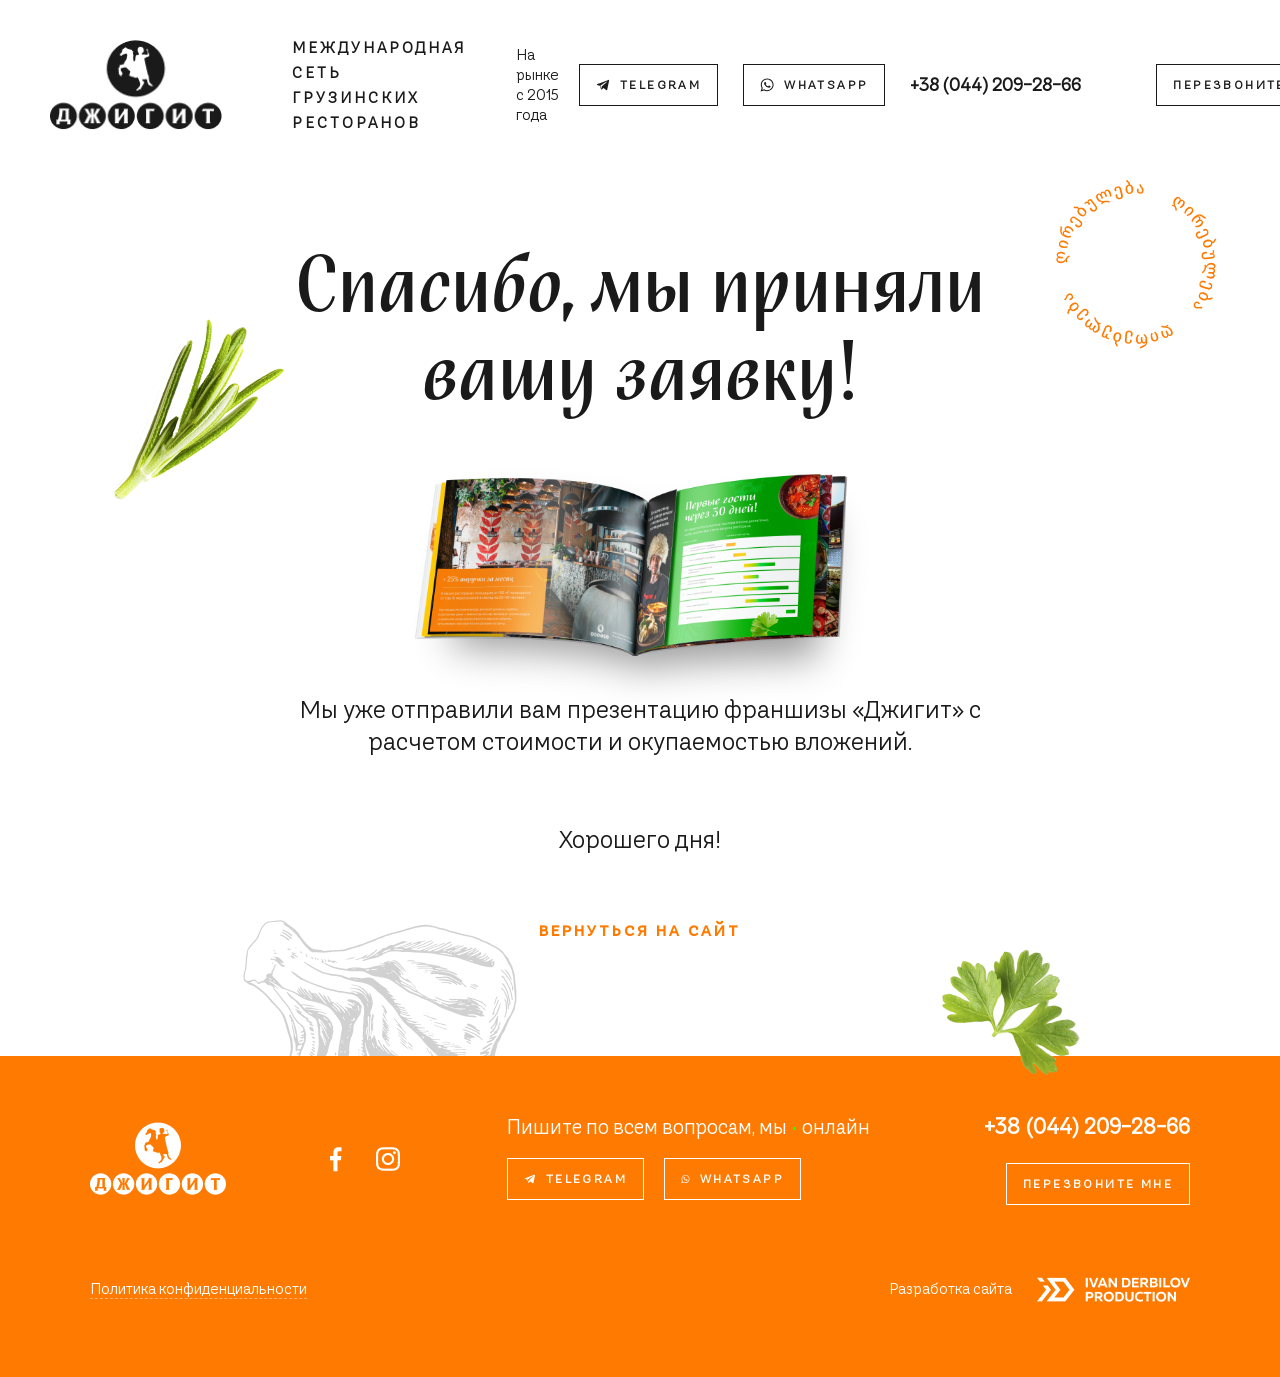
==== form-presentation-2.html @ 312de4d1 "22.09.2020 - fixed forms/success pages/mobile 480px" ====
<!DOCTYPE html>
<html lang="ru">

<head>

    <meta charset="utf-8">
    <!-- <base href="/"> -->

    <title>OptimizedHTML 4</title>
    <meta name="description" content="">

    <meta http-equiv="X-UA-Compatible" content="IE=edge">
    <meta name="viewport" content="width=device-width, initial-scale=1, maximum-scale=1">

    <meta name="theme-color" content="#000">
    <link rel="stylesheet" href="css/main.min.css">
</head>

<body>

<!-- Custom HTML -->

<div class="header header-sended__wrap">
    <div class="header-top header-sended">
        <div class="logo">
            <img src="/img/success-form/logo-form.png" alt="">
        </div>
        <div class="container">
            <div class="header-top__center">
                <div class="header-top__center-left">
                    <div class="mezhd-set">
                        <span>Международная сеть</span>
                        <span>грузинских ресторанов</span>
                    </div>
                    <div class="onmarket">
                        <span>На рынке</span>
                        <span>с 2015 года</span>
                    </div>
                </div>

                <div class="header-top__center-right">
                    <a class="btn-transparent" href="#">
                        <svg width="15" height="12" viewBox="0 0 15 12" fill="none" xmlns="http://www.w3.org/2000/svg">
                            <path d="M7.9101 9.12713C7.41427 9.62297 6.88927 10.0896 6.39344 10.5855C6.21843 10.7605 6.01427 10.848 5.78093 10.848C5.60593 10.848 5.51843 10.7605 5.4601 10.6146C5.08093 9.44796 4.70177 8.25213 4.3226 7.08547C4.29343 6.9688 4.2351 6.91047 4.11843 6.8813C3.21427 6.58963 2.3101 6.29797 1.4351 6.0063C1.28927 5.94797 1.1726 5.9188 1.02677 5.8313C0.851768 5.71463 0.822602 5.51047 0.968435 5.36463C1.11427 5.2188 1.28927 5.10213 1.49343 5.0438C2.60177 4.6063 3.68093 4.19797 4.78927 3.76047C7.58927 2.6813 10.3893 1.60213 13.1893 0.522965C13.7143 0.318798 14.1226 0.610465 14.0643 1.1938C14.0351 1.57297 13.9476 1.92297 13.8601 2.27297C13.2476 5.1313 12.6351 7.98963 12.0518 10.848C11.9059 11.5188 11.4393 11.6938 10.8851 11.2855C9.95177 10.5855 9.01843 9.91463 8.0851 9.21463C7.9976 9.18547 7.96844 9.1563 7.9101 9.12713ZM5.8101 10.0021H5.83927C5.83927 9.97297 5.83927 9.9438 5.86843 9.91463C5.92677 9.27297 5.9851 8.6313 6.04344 7.96047C6.04344 7.81463 6.10177 7.72713 6.21843 7.61047C7.09343 6.85213 7.93927 6.06463 8.7851 5.27713C9.7476 4.4313 10.6809 3.5563 11.6434 2.71047C11.6726 2.6813 11.7018 2.56463 11.7601 2.5063C11.6726 2.5063 11.5851 2.44797 11.4976 2.47713C11.3809 2.5063 11.2643 2.56463 11.1768 2.62297C9.07677 3.96463 6.97677 5.27713 4.87677 6.58963C4.7601 6.67713 4.73093 6.73547 4.78927 6.85213C4.9351 7.28963 5.08093 7.7563 5.22677 8.1938C5.40177 8.8063 5.60594 9.38963 5.8101 10.0021Z"/>
                        </svg>
                        Telegram
                    </a>

                    <a class="btn-transparent" href="#callback-popup">
                        <svg width="15" height="14" viewBox="0 0 15 14" fill="none" xmlns="http://www.w3.org/2000/svg">
                            <path d="M7.70988 13.6216C6.48699 13.6216 5.3906 13.3273 4.37855 12.7808L0.583374 14L1.80627 10.3423C1.17374 9.33333 0.836386 8.11411 0.836386 6.81081C0.836386 3.02703 3.9147 0 7.70988 0C11.5051 0 14.5834 3.02703 14.5834 6.81081C14.5834 10.5946 11.5051 13.6216 7.70988 13.6216ZM7.70988 1.09309C4.54723 1.09309 1.93277 3.65766 1.93277 6.81081C1.93277 8.07207 2.35446 9.20721 3.02916 10.1742L2.31229 12.3183L4.54723 11.6036C5.47494 12.1922 6.57132 12.5706 7.70988 12.5706C10.9147 12.5706 13.487 10.006 13.487 6.85285C13.487 3.6997 10.9147 1.09309 7.70988 1.09309ZM11.2099 8.36637C11.1677 8.28228 11.0412 8.24024 10.8725 8.15616C10.7039 8.07207 9.86048 7.65165 9.73398 7.60961C9.5653 7.56757 9.4388 7.56757 9.35446 7.73574C9.22795 7.9039 8.93277 8.28228 8.80626 8.40841C8.72193 8.53453 8.59542 8.53453 8.42675 8.45045C8.25807 8.36637 7.70988 8.1982 7.07735 7.60961C6.57133 7.14715 6.23398 6.64264 6.14964 6.47447C6.0653 6.30631 6.14964 6.22222 6.23398 6.13814C6.31831 6.05405 6.40265 5.92793 6.48699 5.84384C6.57133 5.75976 6.61349 5.67568 6.65566 5.54955C6.69783 5.42342 6.69783 5.33934 6.65566 5.25526C6.61349 5.17117 6.27614 4.33033 6.14964 4.03604C6.02313 3.6997 5.85446 3.74174 5.77012 3.74174C5.68578 3.74174 5.55928 3.74174 5.43277 3.74174C5.30626 3.74174 5.13759 3.78378 4.96892 3.95195C4.80024 4.07808 4.37855 4.4985 4.37855 5.2973C4.37855 6.13814 4.96892 6.8949 5.05325 7.02102C5.13759 7.14715 6.23398 8.87087 7.92072 9.54354C9.64964 10.2162 9.64964 10.006 9.94482 9.96396C10.24 9.92192 10.9569 9.54354 11.0834 9.16516C11.252 8.78679 11.252 8.45045 11.2099 8.36637Z"/>
                        </svg>
                        Whatsapp
                    </a>

                    <a class="phone-number" href="tel:+38 (044) 209-28-66">
                        +38 (044) 209-28-66
                    </a>
                </div>

            </div>
        </div> <!--container-->

        <a class="btn-transparent" href="http://localhost:3000/form-success.html/#callback-form">Перезвоните мне</a>
    </div> <!--header-top-->

    <div class="header-sended__center">
        <h1 class="header-sended__center-title">Спасибо, мы приняли вашу заявку!</h1>
        <div class="header-sended__catalog">
            <img src="/img/getDetailPresent/catalog-shadow.png" alt="Каталог Джигит">
        </div>

        <p class="header-sended__center-spec header-sended__center-spec--img">Мы уже отправили вам презентацию франшизы «Джигит»
            ﻿с расчетом стоимости и окупаемостью вложений.</p>
        <p class="header-sended__center-spec header-sended__center-spec--day">Хорошего дня!</p>

        <a class="back-tosite back-tosite--img" href="">Вернуться на сайт</a>
    </div>

</div>

<footer class="footer footer-sended">
    <div class="container">
        <div class="footer-wrap">
            <div class="footer-top">
                <div class="footer-top__left">
                    <div class="footer-logo">
                        <img src="/img/footer/logo-footer.png" alt="Джигит логотип">
                    </div>

                    <div class="footer-social">
                        <a class="footer-social__link" href="#">
                            <img src="/img/footer/facebook.png" alt="facebook icon">
                        </a>
                        <a class="footer-social__link" href="#">
                            <img src="/img/footer/instagram.png" alt="instagram icon">
                        </a>
                    </div> <!--footer-social-->
                </div> <!--footer-top__left-->

                <div class="footer-top__center">
                    <span class="footer-online">Пишите по всем вопросам, мы <span class="footer-dot">•</span> онлайн</span>
                    <div class="footer-top__buttons">
                        <a class="btn-transparent" href="#">
                            <svg width="15" height="12" viewBox="0 0 15 12" fill="none"
                                 xmlns="http://www.w3.org/2000/svg">
                                <path d="M7.9101 9.12713C7.41427 9.62297 6.88927 10.0896 6.39344 10.5855C6.21843 10.7605 6.01427 10.848 5.78093 10.848C5.60593 10.848 5.51843 10.7605 5.4601 10.6146C5.08093 9.44796 4.70177 8.25213 4.3226 7.08547C4.29343 6.9688 4.2351 6.91047 4.11843 6.8813C3.21427 6.58963 2.3101 6.29797 1.4351 6.0063C1.28927 5.94797 1.1726 5.9188 1.02677 5.8313C0.851768 5.71463 0.822602 5.51047 0.968435 5.36463C1.11427 5.2188 1.28927 5.10213 1.49343 5.0438C2.60177 4.6063 3.68093 4.19797 4.78927 3.76047C7.58927 2.6813 10.3893 1.60213 13.1893 0.522965C13.7143 0.318798 14.1226 0.610465 14.0643 1.1938C14.0351 1.57297 13.9476 1.92297 13.8601 2.27297C13.2476 5.1313 12.6351 7.98963 12.0518 10.848C11.9059 11.5188 11.4393 11.6938 10.8851 11.2855C9.95177 10.5855 9.01843 9.91463 8.0851 9.21463C7.9976 9.18547 7.96844 9.1563 7.9101 9.12713ZM5.8101 10.0021H5.83927C5.83927 9.97297 5.83927 9.9438 5.86843 9.91463C5.92677 9.27297 5.9851 8.6313 6.04344 7.96047C6.04344 7.81463 6.10177 7.72713 6.21843 7.61047C7.09343 6.85213 7.93927 6.06463 8.7851 5.27713C9.7476 4.4313 10.6809 3.5563 11.6434 2.71047C11.6726 2.6813 11.7018 2.56463 11.7601 2.5063C11.6726 2.5063 11.5851 2.44797 11.4976 2.47713C11.3809 2.5063 11.2643 2.56463 11.1768 2.62297C9.07677 3.96463 6.97677 5.27713 4.87677 6.58963C4.7601 6.67713 4.73093 6.73547 4.78927 6.85213C4.9351 7.28963 5.08093 7.7563 5.22677 8.1938C5.40177 8.8063 5.60594 9.38963 5.8101 10.0021Z"></path>
                            </svg>
                            Telegram
                        </a>

                        <a class="btn-transparent" href="#">
                            <svg width="15" height="14" viewBox="0 0 15 14" fill="none"
                                 xmlns="http://www.w3.org/2000/svg">
                                <path d="M7.70988 13.6216C6.48699 13.6216 5.3906 13.3273 4.37855 12.7808L0.583374 14L1.80627 10.3423C1.17374 9.33333 0.836386 8.11411 0.836386 6.81081C0.836386 3.02703 3.9147 0 7.70988 0C11.5051 0 14.5834 3.02703 14.5834 6.81081C14.5834 10.5946 11.5051 13.6216 7.70988 13.6216ZM7.70988 1.09309C4.54723 1.09309 1.93277 3.65766 1.93277 6.81081C1.93277 8.07207 2.35446 9.20721 3.02916 10.1742L2.31229 12.3183L4.54723 11.6036C5.47494 12.1922 6.57132 12.5706 7.70988 12.5706C10.9147 12.5706 13.487 10.006 13.487 6.85285C13.487 3.6997 10.9147 1.09309 7.70988 1.09309ZM11.2099 8.36637C11.1677 8.28228 11.0412 8.24024 10.8725 8.15616C10.7039 8.07207 9.86048 7.65165 9.73398 7.60961C9.5653 7.56757 9.4388 7.56757 9.35446 7.73574C9.22795 7.9039 8.93277 8.28228 8.80626 8.40841C8.72193 8.53453 8.59542 8.53453 8.42675 8.45045C8.25807 8.36637 7.70988 8.1982 7.07735 7.60961C6.57133 7.14715 6.23398 6.64264 6.14964 6.47447C6.0653 6.30631 6.14964 6.22222 6.23398 6.13814C6.31831 6.05405 6.40265 5.92793 6.48699 5.84384C6.57133 5.75976 6.61349 5.67568 6.65566 5.54955C6.69783 5.42342 6.69783 5.33934 6.65566 5.25526C6.61349 5.17117 6.27614 4.33033 6.14964 4.03604C6.02313 3.6997 5.85446 3.74174 5.77012 3.74174C5.68578 3.74174 5.55928 3.74174 5.43277 3.74174C5.30626 3.74174 5.13759 3.78378 4.96892 3.95195C4.80024 4.07808 4.37855 4.4985 4.37855 5.2973C4.37855 6.13814 4.96892 6.8949 5.05325 7.02102C5.13759 7.14715 6.23398 8.87087 7.92072 9.54354C9.64964 10.2162 9.64964 10.006 9.94482 9.96396C10.24 9.92192 10.9569 9.54354 11.0834 9.16516C11.252 8.78679 11.252 8.45045 11.2099 8.36637Z"></path>
                            </svg>
                            Whatsapp
                        </a>
                    </div>
                </div> <!--footer-top__center-->

                <div class="footer-top__right">
                    <a class="phone-number" href="tel:+38 (044) 209-28-66">+38 (044) 209-28-66</a>
                    <a class="btn-transparent" href="#callback-popup">Перезвоните мне</a>
                </div>

            </div> <!--footer-top-->

            <div class="footer-bottom">
                <div class="footer-bottom__left">
                    <a href="https://docs.google.com/document/d/1r6O2ncErnOISNK88wCtSSK_EEhFcVJT_X5pHIfWnPu8/edit"
                       target="_blank">Политика конфиденциальности</a>
                </div>

                <div class="footer-bottom__right">
                    <span class="develope-text">Разработка сайта</span>
                    <img src="/img/footer/develope-site.png" alt="Разработка сайта">
                </div>
            </div>
        </div> <!--footer-wrap-->
    </div>

    <div class="hidden">
        <div id="callback-popup" class="callback-form form-big white-popup mfp-hide">
            <div class="callback-wrap">
                <h2 class="callback-title">
                    Укажите контактные данные и удобное время для звонка
                </h2>

                <p class="callback-text">
                    Мы перезвоним вам прямо сейчас или в другое рабочее время. Мы работаем пн-пт с 10:00 до 19:00 по мск
                </p>

                <form id="callback-form" method="get">
                    <input type="hidden" name="admin_email" value="rumyga@gmail.com">
                    <input type="hidden" name="form_subject" value="Заявка с сайта Джигит">

                    <input type="text" placeholder="Ваше имя" required="required">
                    <input type="tel" placeholder="+7 916 777 7777" required="required">

                    <span class="callback-time__title">Когда вам позвонить</span>

                    <div class="btns-time">
                        <span class="btn-time btn--active" id="now-btn">Сейчас</span>
                        <span class="btn-time" id="intime-btn">По времени</span>
                    </div>

                    <input id="now-field" type="text" name="now" value="Сейчас" class="callback-hidden">
                    <input id="intime-field" type="text" name="intime" placeholder="Например: 21 января в 14:00">

                    <button type="submit" class="btn-orrange btn-callback">Перезвоните мне</button>
                    <span class="conf-politic">
                        Нажимая на кнопку, вы даете согласие на обработку своих персональных данных  и соглашаетесь ﻿с <a href="https://docs.google.com/document/d/1r6O2ncErnOISNK88wCtSSK_EEhFcVJT_X5pHIfWnPu8/edit" target="_blank">Политикой конфиденциальности</a>
                    </span>
                </form>
            </div>
        </div> <!--callback-form-->
    </div> <!--hidden-->
</footer>
<script src="js/scripts.min.js"></script>
</body>
---- css/main.min.css ----
@import url(../libs/slick-slider/slick/slick.css);
@import url(../libs/magnificPopup/dist/magnific-popup.css);
@font-face {
  font-family: "TTHazelnuts-Thin";
  font-weight: normal;
  font-style: normal;
  src: url("../fonts/TTHazelnuts-Thin/TTHazelnuts-Thin.eot");
  src: url("../fonts/TTHazelnuts-Thin/TTHazelnuts-Thin.eot?#iefix") format("embedded-opentype"), url("../fonts/TTHazelnuts-Thin/TTHazelnuts-Thin.woff") format("woff"), url("../fonts/TTHazelnuts-Thin/TTHazelnuts-Thin.ttf") format("truetype");
}

@font-face {
  font-family: "TTHazelnuts-Medium";
  font-weight: normal;
  font-style: normal;
  src: url("../fonts/TTHazelnuts-Medium/TTHazelnuts-Medium.eot");
  src: url("../fonts/TTHazelnuts-Medium/TTHazelnuts-Medium.eot?#iefix") format("embedded-opentype"), url("../fonts/TTHazelnuts-Medium/TTHazelnuts-Medium.woff") format("woff"), url("../fonts/TTHazelnuts-Medium/TTHazelnuts-Medium.ttf") format("truetype");
}

@font-face {
  font-family: "TTHazelnuts-Regular";
  font-weight: normal;
  font-style: normal;
  src: url("../fonts/TTHazelnuts-Regular/TTHazelnuts-Regular.eot");
  src: url("../fonts/TTHazelnuts-Regular/TTHazelnuts-Regular.eot?#iefix") format("embedded-opentype"), url("../fonts/TTHazelnuts-Regular/TTHazelnuts-Regular.woff") format("woff"), url("../fonts/TTHazelnuts-Regular/TTHazelnuts-Regular.ttf") format("truetype");
}

@font-face {
  font-family: "TTNooks-Regular";
  font-weight: normal;
  font-style: normal;
  src: url("../fonts/TTNooks-Regular/TTNooks-Regular.eot");
  src: url("../fonts/TTNooks-Regular/TTNooks-Regular.eot?#iefix") format("embedded-opentype"), url("../fonts/TTNooks-Regular/TTNooks-Regular.woff") format("woff"), url("../fonts/TTNooks-Regular/TTNooks-Regular.ttf") format("truetype");
}

@font-face {
  font-family: "TTNooks";
  font-weight: normal;
  font-style: normal;
  src: url("../fonts/TTNooks/TTNooks.eot");
  src: url("../fonts/TTNooks/TTNooks.eot?#iefix") format("embedded-opentype"), url("../fonts/TTNooks/TTNooks.woff") format("woff"), url("../fonts/TTNooks/TTNooks.ttf") format("truetype");
}

/*!
 * Bootstrap Reboot v4.0.0 (https://getbootstrap.com)
 * Copyright 2011-2018 The Bootstrap Authors
 * Copyright 2011-2018 Twitter, Inc.
 * Licensed under MIT (https://github.com/twbs/bootstrap/blob/master/LICENSE)
 * Forked from Normalize.css, licensed MIT (https://github.com/necolas/normalize.css/blob/master/LICENSE.md)
 */
*,
*::before,
*::after {
  -webkit-box-sizing: border-box;
          box-sizing: border-box;
}

html {
  font-family: sans-serif;
  line-height: 1.15;
  -webkit-text-size-adjust: 100%;
  -ms-text-size-adjust: 100%;
  -ms-overflow-style: scrollbar;
  -webkit-tap-highlight-color: rgba(0, 0, 0, 0);
}

@-ms-viewport {
  width: device-width;
}

article, aside, dialog, figcaption, figure, footer, header, hgroup, main, nav, section {
  display: block;
}

body {
  margin: 0;
  font-family: -apple-system, BlinkMacSystemFont, "Segoe UI", Roboto, "Helvetica Neue", Arial, sans-serif, "Apple Color Emoji", "Segoe UI Emoji", "Segoe UI Symbol";
  font-size: 1rem;
  font-weight: 400;
  line-height: 1.5;
  color: #212529;
  text-align: left;
  background-color: #fff;
}

[tabindex="-1"]:focus {
  outline: 0 !important;
}

hr {
  -webkit-box-sizing: content-box;
          box-sizing: content-box;
  height: 0;
  overflow: visible;
}

h1, h2, h3, h4, h5, h6 {
  margin-top: 0;
  margin-bottom: 0.5rem;
}

p {
  margin-top: 0;
  margin-bottom: 1rem;
}

abbr[title],
abbr[data-original-title] {
  text-decoration: underline;
  -webkit-text-decoration: underline dotted;
          text-decoration: underline dotted;
  cursor: help;
  border-bottom: 0;
}

address {
  margin-bottom: 1rem;
  font-style: normal;
  line-height: inherit;
}

ol,
ul,
dl {
  margin-top: 0;
  margin-bottom: 1rem;
}

ol ol,
ul ul,
ol ul,
ul ol {
  margin-bottom: 0;
}

dt {
  font-weight: 700;
}

dd {
  margin-bottom: .5rem;
  margin-left: 0;
}

blockquote {
  margin: 0 0 1rem;
}

dfn {
  font-style: italic;
}

b,
strong {
  font-weight: bolder;
}

small {
  font-size: 80%;
}

sub,
sup {
  position: relative;
  font-size: 75%;
  line-height: 0;
  vertical-align: baseline;
}

sub {
  bottom: -.25em;
}

sup {
  top: -.5em;
}

a {
  color: #007bff;
  text-decoration: none;
  background-color: transparent;
  -webkit-text-decoration-skip: objects;
}

a:hover {
  color: #0056b3;
  text-decoration: underline;
}

a:not([href]):not([tabindex]) {
  color: inherit;
  text-decoration: none;
}

a:not([href]):not([tabindex]):hover, a:not([href]):not([tabindex]):focus {
  color: inherit;
  text-decoration: none;
}

a:not([href]):not([tabindex]):focus {
  outline: 0;
}

pre,
code,
kbd,
samp {
  font-family: monospace, monospace;
  font-size: 1em;
}

pre {
  margin-top: 0;
  margin-bottom: 1rem;
  overflow: auto;
  -ms-overflow-style: scrollbar;
}

figure {
  margin: 0 0 1rem;
}

img {
  vertical-align: middle;
  border-style: none;
}

svg:not(:root) {
  overflow: hidden;
}

table {
  border-collapse: collapse;
}

caption {
  padding-top: 0.75rem;
  padding-bottom: 0.75rem;
  color: #6c757d;
  text-align: left;
  caption-side: bottom;
}

th {
  text-align: inherit;
}

label {
  display: inline-block;
  margin-bottom: .5rem;
}

button {
  border-radius: 0;
}

button:focus {
  outline: 1px dotted;
  outline: 5px auto -webkit-focus-ring-color;
}

input,
button,
select,
optgroup,
textarea {
  margin: 0;
  font-family: inherit;
  font-size: inherit;
  line-height: inherit;
}

button,
input {
  overflow: visible;
}

button,
select {
  text-transform: none;
}

button,
html [type="button"],
[type="reset"],
[type="submit"] {
  -webkit-appearance: button;
}

button::-moz-focus-inner,
[type="button"]::-moz-focus-inner,
[type="reset"]::-moz-focus-inner,
[type="submit"]::-moz-focus-inner {
  padding: 0;
  border-style: none;
}

input[type="radio"],
input[type="checkbox"] {
  -webkit-box-sizing: border-box;
          box-sizing: border-box;
  padding: 0;
}

input[type="date"],
input[type="time"],
input[type="datetime-local"],
input[type="month"] {
  -webkit-appearance: listbox;
}

textarea {
  overflow: auto;
  resize: vertical;
}

fieldset {
  min-width: 0;
  padding: 0;
  margin: 0;
  border: 0;
}

legend {
  display: block;
  width: 100%;
  max-width: 100%;
  padding: 0;
  margin-bottom: .5rem;
  font-size: 1.5rem;
  line-height: inherit;
  color: inherit;
  white-space: normal;
}

progress {
  vertical-align: baseline;
}

[type="number"]::-webkit-inner-spin-button,
[type="number"]::-webkit-outer-spin-button {
  height: auto;
}

[type="search"] {
  outline-offset: -2px;
  -webkit-appearance: none;
}

[type="search"]::-webkit-search-cancel-button,
[type="search"]::-webkit-search-decoration {
  -webkit-appearance: none;
}

::-webkit-file-upload-button {
  font: inherit;
  -webkit-appearance: button;
}

output {
  display: inline-block;
}

summary {
  display: list-item;
  cursor: pointer;
}

template {
  display: none;
}

[hidden] {
  display: none !important;
}

.w-25 {
  width: 25% !important;
}

.w-50 {
  width: 50% !important;
}

.w-75 {
  width: 75% !important;
}

.w-100 {
  width: 100% !important;
}

.h-25 {
  height: 25% !important;
}

.h-50 {
  height: 50% !important;
}

.h-75 {
  height: 75% !important;
}

.h-100 {
  height: 100% !important;
}

.mw-100 {
  max-width: 100% !important;
}

.mh-100 {
  max-height: 100% !important;
}

::-webkit-input-placeholder {
  color: #666;
}

::-moz-placeholder {
  color: #666;
}

:-ms-input-placeholder {
  color: #666;
}

::-ms-input-placeholder {
  color: #666;
}

::placeholder {
  color: #666;
}

::-moz-selection {
  background-color: orange;
  color: #fff;
}

::selection {
  background-color: orange;
  color: #fff;
}

html {
  overflow-x: hidden;
}

body {
  font-size: 16px;
  min-width: 320px;
  position: relative;
  line-height: 1.65;
  font-family: "TTHazelnuts-Regular", sans-serif;
  color: #1A1A1A;
  overflow-x: hidden;
  -webkit-box-sizing: border-box;
          box-sizing: border-box;
}

body input, body textarea {
  border: none;
  outline: none;
}

body input:focus:required:invalid, body textarea:focus:required:invalid {
  border-color: red;
}

body input:required:valid, body textarea:required:valid {
  border-color: green;
}

.img-responsive {
  display: block;
  max-width: 100%;
  height: auto;
}

.img-responsive.img-width {
  width: 100%;
}

.text-center {
  text-align: center;
}

b, strong {
  font-weight: bold;
}

.container {
  max-width: 1440px;
  width: 100%;
  margin: 0 auto;
}

.container-thin {
  max-width: 1200px;
  width: 100%;
  margin: 0 auto;
}

.h1 {
  font-family: "TTNooks", sans-serif;
  font-style: normal;
  font-weight: normal;
  font-size: 96px;
  line-height: 88px;
}

section {
  padding: 100px 0;
  background-color: #fff;
}

.header {
  height: 120vh;
  background-size: cover;
  padding-top: 35px;
  position: relative;
  z-index: 2;
  overflow: hidden;
}

.header:before {
  position: absolute;
  top: 0;
  left: 35%;
  width: 300px;
  height: 200px;
  content: '';
  background-image: url("../img/header-img/circle-top.png");
  background-repeat: no-repeat;
  opacity: .3;
  z-index: 1;
}

.header .fast-casual__link {
  color: #FFFFFF;
  border-bottom: 1px dashed rgba(255, 255, 255, 0.4);
}

.header .fast-casual__link:hover {
  text-decoration: none;
}

.header-wrap {
  height: 100%;
  width: 100%;
}

.header-wrap:before {
  position: absolute;
  bottom: 0;
  left: 58%;
  width: 445px;
  height: 170px;
  content: '';
  background-image: url("../img/header-img/grapes-bottom.png");
  background-repeat: no-repeat;
  opacity: .3;
}

.header-wrap:after {
  position: absolute;
  bottom: 0;
  left: 82%;
  width: 200px;
  height: 200px;
  content: '';
  background-image: url("../img/header-img/circle-bottom.png");
  background-repeat: no-repeat;
  opacity: 1;
}

.header-top {
  display: -webkit-box;
  display: -webkit-flex;
  display: -ms-flexbox;
  display: flex;
  -webkit-box-align: center;
  -webkit-align-items: center;
      -ms-flex-align: center;
          align-items: center;
  -webkit-box-pack: justify;
  -webkit-justify-content: space-between;
      -ms-flex-pack: justify;
          justify-content: space-between;
  padding: 0 50px;
  z-index: 2;
}

.header-top__center {
  display: -webkit-box;
  display: -webkit-flex;
  display: -ms-flexbox;
  display: flex;
  -webkit-box-pack: justify;
  -webkit-justify-content: space-between;
      -ms-flex-pack: justify;
          justify-content: space-between;
  color: #fff;
}

.header-top__center-left {
  display: -webkit-box;
  display: -webkit-flex;
  display: -ms-flexbox;
  display: flex;
  -webkit-box-align: center;
  -webkit-align-items: center;
      -ms-flex-align: center;
          align-items: center;
  -webkit-box-pack: justify;
  -webkit-justify-content: space-between;
      -ms-flex-pack: justify;
          justify-content: space-between;
}

.header-top__center-left > *:not(:last-child) {
  margin-right: 50px;
}

.header-top__center-right {
  display: -webkit-box;
  display: -webkit-flex;
  display: -ms-flexbox;
  display: flex;
  -webkit-box-align: center;
  -webkit-align-items: center;
      -ms-flex-align: center;
          align-items: center;
}

.header-top__center-right > * {
  margin-right: 25px;
}

.header .logo {
  margin-right: 20px;
}

.header-descr {
  margin-top: 120px;
  color: #fff;
}

.header-descr__wrap {
  display: -webkit-box;
  display: -webkit-flex;
  display: -ms-flexbox;
  display: flex;
  -webkit-box-orient: vertical;
  -webkit-box-direction: normal;
  -webkit-flex-direction: column;
      -ms-flex-direction: column;
          flex-direction: column;
}

.header-descr__zarab {
  margin-top: 45px;
  max-width: 670px;
  width: 100%;
  font-family: "TTHazelnuts-Regular", sans-serif;
  font-style: normal;
  font-weight: bold;
  font-size: 48px;
  line-height: 62px;
  color: #1A1A1A;
  letter-spacing: 0.01em;
}

.header-descr__zarab-text {
  background-color: #fff;
  padding: 12px 15px;
}

.header-descr__owner {
  font-family: "TTHazelnuts-Regular", sans-serif;
  font-weight: normal;
  font-size: 28px;
  line-height: 38px;
  margin: 30px 0;
}

.header-descr__exp {
  font-family: "TTHazelnuts-Regular", sans-serif;
  font-weight: normal;
  font-size: 28px;
  line-height: 38px;
  margin-bottom: 30px;
}

.header-descr__details {
  margin-top: 140px;
  font-family: "TTHazelnuts-Regular", sans-serif;
  font-style: normal;
  font-weight: normal;
  font-size: 15px;
  line-height: 20px;
  opacity: 0.8;
}

.header-sended {
  background-color: #fff;
  height: auto;
}

.header-sended__wrap {
  height: auto;
}

.header-sended .mezhd-set {
  color: #1A1A1A;
  position: relative;
}

.header-sended .mezhd-set:before {
  content: '';
  position: absolute;
  top: 4px;
  left: -webkit-calc(100% + 25px);
  left: calc(100% + 25px);
  width: 1px;
  height: 40px;
  background-color: #1A1A1A;
}

.header-sended .onmarket {
  color: #1A1A1A;
}

.header-sended .header-top__center-right .btn-transparent {
  border: 1px solid #1A1A1A;
  color: #1A1A1A;
}

.header-sended .header-top__center-right .btn-transparent svg {
  fill: #1A1A1A;
}

.header-sended .header-top__center-right .phone-number {
  color: #1A1A1A;
}

.header-sended .btn-transparent {
  border: 1px solid #1A1A1A;
  color: #1A1A1A;
}

.header-sended .btn-transparent:hover {
  color: #1A1A1A;
}

.header-sended__center {
  display: -webkit-box;
  display: -webkit-flex;
  display: -ms-flexbox;
  display: flex;
  -webkit-box-align: center;
  -webkit-align-items: center;
      -ms-flex-align: center;
          align-items: center;
  -webkit-box-pack: center;
  -webkit-justify-content: center;
      -ms-flex-pack: center;
          justify-content: center;
  -webkit-box-orient: vertical;
  -webkit-box-direction: normal;
  -webkit-flex-direction: column;
      -ms-flex-direction: column;
          flex-direction: column;
}

.header-sended__center-title {
  position: relative;
  margin-top: 110px;
  max-width: 880px;
  width: 100%;
  font-family: "TTNooks", sans-serif;
  font-style: normal;
  font-weight: normal;
  font-size: 80px;
  line-height: 88px;
  text-align: center;
}

.header-sended__center-title:before {
  content: '';
  position: absolute;
  top: 70px;
  left: -35%;
  width: 200px;
  height: 200px;
  background-image: url("../img/success-form/img-3.png");
  background-repeat: no-repeat;
}

.header-sended__center-title:after {
  content: '';
  position: absolute;
  top: -65px;
  right: -35%;
  width: 200px;
  height: 200px;
  background-image: url("../img/success-form/img-2.png");
  background-repeat: no-repeat;
}

.header-sended__center-spec {
  margin-top: 65px;
  max-width: 730px;
  width: 100%;
  font-style: normal;
  font-weight: normal;
  font-size: 24px;
  line-height: 32px;
  text-align: center;
}

.header-sended__center-spec--img {
  margin-top: -35px;
}

.header-sended__center-spec--day {
  margin-top: 50px;
  margin-bottom: 0;
}

.header-sended__catalog {
  margin-top: 20px;
  width: 505px;
  height: 280px;
}

.header-sended__catalog img {
  width: 100%;
  height: 100%;
  -o-object-fit: cover;
     object-fit: cover;
}

.back-tosite {
  font-family: "TTHazelnuts-Medium", sans-serif;
  margin: 100px 0;
  font-style: normal;
  font-weight: bold;
  font-size: 15px;
  line-height: 20px;
  color: #FF7A00;
  text-transform: uppercase;
  letter-spacing: 0.2em;
  text-align: center;
}

.back-tosite:hover {
  text-decoration: none;
  color: #FF7A00;
}

.back-tosite--img {
  margin: 65px 0 115px;
}

.djigit-wrap {
  display: -webkit-box;
  display: -webkit-flex;
  display: -ms-flexbox;
  display: flex;
}

.djigit-left {
  display: -webkit-box;
  display: -webkit-flex;
  display: -ms-flexbox;
  display: flex;
  -webkit-box-orient: vertical;
  -webkit-box-direction: normal;
  -webkit-flex-direction: column;
      -ms-flex-direction: column;
          flex-direction: column;
}

.djigit-left .h2 {
  font-family: "TTNooks", sans-serif;
  font-style: normal;
  font-weight: normal;
  font-size: 140px;
  line-height: 140px;
  color: #289A00;
}

.djigit-descr {
  max-width: 540px;
  width: 100%;
  padding: 30px 30px 30px 50px;
  display: -webkit-box;
  display: -webkit-flex;
  display: -ms-flexbox;
  display: flex;
  -webkit-box-align: center;
  -webkit-align-items: center;
      -ms-flex-align: center;
          align-items: center;
}

.djigit-num {
  font-family: "TTHazelnuts-Regular", sans-serif;
  font-style: normal;
  font-weight: normal;
  font-size: 62px;
  line-height: 90px;
  letter-spacing: 0.01em;
  color: #000000;
  margin-right: 24px;
}

.djigit-text {
  font-family: "TTHazelnuts-Regular", sans-serif;
  font-style: normal;
  font-weight: bold;
  font-size: 24px;
  line-height: 32px;
  color: #1A1A1A;
}

.djigit-text a {
  color: #1A1A1A;
}

.djigit-img {
  max-width: 932px;
  width: 100%;
  position: relative;
  left: -100px;
}

.djigit-img img {
  width: 100%;
  height: auto;
}

.djigit-right {
  max-width: 480px;
  width: 100%;
  margin-top: 80px;
}

.adv-item {
  display: -webkit-box;
  display: -webkit-flex;
  display: -ms-flexbox;
  display: flex;
  -webkit-box-pack: justify;
  -webkit-justify-content: space-between;
      -ms-flex-pack: justify;
          justify-content: space-between;
}

.adv-yellow {
  width: 100%;
  display: -webkit-box;
  display: -webkit-flex;
  display: -ms-flexbox;
  display: flex;
  -webkit-box-pack: justify;
  -webkit-justify-content: space-between;
      -ms-flex-pack: justify;
          justify-content: space-between;
}

.adv-yellow .yellow-left {
  max-width: 50%;
  width: 100%;
  padding: 300px 160px 0;
  background-color: #FFC700;
  display: -webkit-box;
  display: -webkit-flex;
  display: -ms-flexbox;
  display: flex;
  -webkit-box-orient: vertical;
  -webkit-box-direction: normal;
  -webkit-flex-direction: column;
      -ms-flex-direction: column;
          flex-direction: column;
  -webkit-box-align: center;
  -webkit-align-items: center;
      -ms-flex-align: center;
          align-items: center;
}

.adv-yellow .yellow-left__descr {
  font-family: "TTHazelnuts-Regular", sans-serif;
  font-style: normal;
  font-weight: normal;
  font-size: 24px;
  line-height: 32px;
  text-align: center;
  color: #1A1A1A;
}

.adv-yellow .yellow-left h2 {
  position: relative;
  margin-top: 32px;
  font-family: "TTHazelnuts-Regular", sans-serif;
  font-weight: bold;
  font-size: 48px;
  line-height: 56px;
  text-align: center;
  letter-spacing: 0.01em;
  color: #1A1A1A;
  padding-bottom: 56px;
}

.adv-yellow .yellow-left h2:after {
  content: '';
  position: absolute;
  bottom: 0;
  left: 50%;
  -webkit-transform: translateX(-50%);
      -ms-transform: translateX(-50%);
          transform: translateX(-50%);
  width: 80px;
  height: 2px;
  background-color: #fff;
}

.adv-yellow .yellow-left__img {
  max-width: 500px;
  width: 100%;
  text-align: center;
}

.adv-yellow .yellow-left__img img {
  width: 100%;
}

.adv-yellow .yellow-left__bottom {
  margin-top: 180px;
  text-align: center;
  padding-bottom: 58px;
}

.adv-yellow .yellow-left__bottom p {
  margin: 0;
  white-space: nowrap;
  font-family: "TTHazelnuts-Regular", sans-serif;
  font-size: 15px;
  line-height: 20px;
}

.adv-yellow .yellow-right {
  max-width: 50%;
  width: 100%;
}

.adv-yellow .yellow-right img {
  width: 100%;
  height: 100%;
  -o-object-fit: cover;
     object-fit: cover;
}

.adv-left {
  max-width: 50%;
  width: 100%;
  height: 540px;
  display: -webkit-box;
  display: -webkit-flex;
  display: -ms-flexbox;
  display: flex;
  -webkit-box-orient: vertical;
  -webkit-box-direction: normal;
  -webkit-flex-direction: column;
      -ms-flex-direction: column;
          flex-direction: column;
  -webkit-box-pack: center;
  -webkit-justify-content: center;
      -ms-flex-pack: center;
          justify-content: center;
  -webkit-box-align: center;
  -webkit-align-items: center;
      -ms-flex-align: center;
          align-items: center;
}

.adv-left-orange {
  background-color: #FF7A00;
}

.adv-left__img {
  position: relative;
  max-width: 270px;
  width: 100%;
}

.adv-left__img:before {
  content: '';
  position: absolute;
  top: 110%;
  left: 50%;
  -webkit-transform: translateX(-50%);
      -ms-transform: translateX(-50%);
          transform: translateX(-50%);
  height: 2px;
  width: 80px;
  background-color: #fff;
}

.adv-left__img-bg {
  width: 100%;
  height: 540px;
}

.adv-left__img-bg img {
  width: 100%;
  height: 100%;
  -o-object-fit: cover;
     object-fit: cover;
}

.adv-left__img img {
  width: 100%;
  height: auto;
}

.adv-left__img svg {
  position: absolute;
  top: 60%;
  left: 50%;
  -webkit-transform: translate(-50%, -50%);
      -ms-transform: translate(-50%, -50%);
          transform: translate(-50%, -50%);
}

.adv-left__title {
  color: #fff;
  font-family: "TTHazelnuts-Regular", sans-serif;
  font-style: normal;
  font-weight: bold;
  font-size: 48px;
  line-height: 56px;
  text-align: center;
  letter-spacing: 0.01em;
  margin-top: 70px;
}

.adv-right {
  display: -webkit-box;
  display: -webkit-flex;
  display: -ms-flexbox;
  display: flex;
  -webkit-box-pack: justify;
  -webkit-justify-content: space-between;
      -ms-flex-pack: justify;
          justify-content: space-between;
}

.adv-right__item {
  display: -webkit-box;
  display: -webkit-flex;
  display: -ms-flexbox;
  display: flex;
  -webkit-box-orient: vertical;
  -webkit-box-direction: normal;
  -webkit-flex-direction: column;
      -ms-flex-direction: column;
          flex-direction: column;
  -webkit-box-pack: center;
  -webkit-justify-content: center;
      -ms-flex-pack: center;
          justify-content: center;
  -webkit-box-align: center;
  -webkit-align-items: center;
      -ms-flex-align: center;
          align-items: center;
  max-width: 480px;
  width: 100%;
  padding: 0 80px;
}

.adv-right__item-grey-1 {
  background: #F9F9F9;
}

.adv-right__item-grey-2 {
  background: #FBFBFB;
}

.adv-right__item-grey-3 {
  background: #F3F3F3;
}

.adv-right__img {
  width: 75px;
  height: 75px;
}

.adv-right__img img {
  width: 100%;
  height: 100%;
}

.adv-right__descr {
  margin-top: 30px;
}

.adv-right__title {
  font-family: "TTHazelnuts-Regular", sans-serif;
  font-size: 20px;
  line-height: 32px;
  text-align: center;
  display: block;
}

.adv-right__title-bold {
  font-family: "TTHazelnuts-Regular", sans-serif;
  font-style: normal;
  font-weight: bold;
  font-size: 20px;
  line-height: 32px;
  text-align: center;
}

.reasons {
  position: relative;
  padding-top: 70px;
  padding-bottom: 0;
}

.reasons-top {
  padding-left: 218px;
  position: relative;
}

.reasons-connect {
  position: absolute;
  top: -20px;
  left: 100%;
  display: block;
}

.reasons-title {
  position: relative;
  font-family: "TTNooks", sans-serif;
  font-style: normal;
  font-weight: normal;
  font-size: 80px;
  line-height: 88px;
  z-index: 4;
}

.reasons-title--cost {
  position: relative;
}

.reasons-title--cost:after {
  position: absolute;
  top: -90px;
  left: 68%;
  content: '';
  background-image: url("/img/reasons/title-circle.png");
  background-repeat: no-repeat;
  max-width: 160px;
  width: 100%;
  height: 200px;
  z-index: 5;
}

.reasons-title__demand:before {
  top: -20px;
  left: 114%;
  position: absolute;
  content: '';
  background-image: url("/img/reasons/demand-circle.png");
  background-repeat: no-repeat;
  max-width: 160px;
  width: 100%;
  height: 158px;
}

.reasons-title__demand:after {
  position: absolute;
  content: '';
  top: 20px;
  left: 133%;
  background-image: url("/img/reasons/hinkali.png");
  background-repeat: no-repeat;
  width: 100%;
  height: 316px;
}

.reasons-title--earnings {
  margin-top: 120px;
}

.reasons-title--earnings:before {
  position: absolute;
  content: '';
  top: 20px;
  left: 107%;
  background-image: url("/img/reasons/title-circle.png");
  background-repeat: no-repeat;
  max-width: 160px;
  width: 100%;
  height: 316px;
}

.reasons-title__prev {
  margin-bottom: 68px;
  display: block;
  position: relative;
  font-family: "TTHazelnuts-Medium", sans-serif;
  font-style: normal;
  font-weight: bold;
  font-size: 22px;
  line-height: 20px;
  letter-spacing: 0.2em;
  text-transform: uppercase;
  color: #1A1A1A;
}

.reasons-title__prev:after {
  content: '';
  position: absolute;
  left: 0;
  bottom: -4px;
  max-width: 366px;
  width: 100%;
  height: 2px;
  background-color: #1A1A1A;
}

.reasons-title__descr {
  margin-top: 42px;
  margin-bottom: 0;
  font-family: "TTHazelnuts-Regular", sans-serif;
  font-style: normal;
  font-weight: normal;
  font-size: 24px;
  line-height: 32px;
  color: #1A1A1A;
}

.reasons-title__chose {
  margin-top: 65px;
  font-family: "TTHazelnuts-Regular", sans-serif;
  font-style: normal;
  font-weight: bold;
  font-size: 24px;
  line-height: 32px;
}

.reasons-squares {
  display: -webkit-box;
  display: -webkit-flex;
  display: -ms-flexbox;
  display: flex;
  -webkit-box-pack: justify;
  -webkit-justify-content: space-between;
      -ms-flex-pack: justify;
          justify-content: space-between;
  padding-top: 28px;
}

.reasons-squares__bottom {
  padding-top: 45px;
  margin-bottom: 0;
  margin-left: 25%;
  max-width: 670px;
  width: 100%;
  font-style: normal;
  font-weight: normal;
  font-size: 18px;
  line-height: 28px;
  color: #707070;
}

.reasons-squares .squares-item {
  position: relative;
  width: 25%;
  height: 330px;
  padding: 28px 80px;
  display: -webkit-box;
  display: -webkit-flex;
  display: -ms-flexbox;
  display: flex;
  -webkit-box-orient: vertical;
  -webkit-box-direction: normal;
  -webkit-flex-direction: column;
      -ms-flex-direction: column;
          flex-direction: column;
  -webkit-box-align: center;
  -webkit-align-items: center;
      -ms-flex-align: center;
          align-items: center;
  -webkit-box-pack: start;
  -webkit-justify-content: flex-start;
      -ms-flex-pack: start;
          justify-content: flex-start;
  -webkit-transition: all .3s ease;
  -o-transition: all .3s ease;
  transition: all .3s ease;
}

.reasons-squares .squares-item:not(:last-child):before {
  content: '';
  position: absolute;
  top: 0;
  right: 0;
  width: 1px;
  height: 100%;
  background-color: #DDDDDD;
}

.reasons-squares .squares-item:hover {
  background-color: #FAFAFA;
}

.reasons-squares .squares-item:hover .squares-item__more {
  opacity: 1;
}

.reasons-squares .squares-item__title {
  margin-top: 20px;
  font-family: "TTHazelnuts-Regular", sans-serif;
  font-style: normal;
  font-weight: normal;
  font-size: 24px;
  line-height: 32px;
  text-align: center;
}

.reasons-squares .squares-item__square {
  margin-top: 18px;
  font-family: "TTHazelnuts-Regular", sans-serif;
  font-style: normal;
  font-weight: normal;
  font-size: 20px;
  line-height: 32px;
  text-align: center;
  color: #707070;
}

.reasons-squares .squares-item__more {
  position: absolute;
  display: -webkit-box;
  display: -webkit-flex;
  display: -ms-flexbox;
  display: flex;
  opacity: 0;
  -webkit-box-pack: center;
  -webkit-justify-content: center;
      -ms-flex-pack: center;
          justify-content: center;
  -webkit-box-align: center;
  -webkit-align-items: center;
      -ms-flex-align: center;
          align-items: center;
  width: 120px;
  height: 120px;
  top: 20px;
  left: 10px;
  background-color: #fd7e14;
  border-radius: 50%;
  font-weight: bold;
  font-size: 12px;
  line-height: 16px;
  letter-spacing: 0.2em;
  text-transform: uppercase;
  color: #fff;
  -webkit-transition: all .3s ease;
  -o-transition: all .3s ease;
  transition: all .3s ease;
}

.reasons-squares .squares-item__more:hover {
  text-decoration: none;
}

.reasons .demand {
  padding-top: 120px;
  position: relative;
}

.reasons .demand-items {
  margin: 0 auto;
  padding: 0 325px 0 237px;
  max-width: -webkit-calc(100% - 244px * 2);
  max-width: calc(100% - 244px * 2);
  width: 100%;
  display: -webkit-box;
  display: -webkit-flex;
  display: -ms-flexbox;
  display: flex;
  -webkit-flex-wrap: wrap;
      -ms-flex-wrap: wrap;
          flex-wrap: wrap;
  -webkit-box-pack: justify;
  -webkit-justify-content: space-between;
      -ms-flex-pack: justify;
          justify-content: space-between;
}

.reasons .demand-item {
  max-width: 360px;
  width: 100%;
  margin-top: 87px;
}

.reasons .demand-item__descr-img {
  position: relative;
}

.reasons .demand-item__descr-img img {
  cursor: pointer;
  position: relative;
}

.reasons .demand-item__descr-img:hover .tooltip {
  opacity: 1;
}

.reasons .demand-item__descr-text {
  margin-bottom: 0;
  font-family: "TTHazelnuts-Regular", sans-serif;
  font-style: normal;
  font-weight: normal;
  font-size: 20px;
  line-height: 32px;
  color: #1A1A1A;
}

.reasons .demand-item__price {
  margin-top: 32px;
  display: block;
  font-family: "TTHazelnuts-Regular", sans-serif;
  font-style: normal;
  font-weight: bold;
  font-size: 20px;
  line-height: 32px;
  color: #FF7A00;
}

.reasons .demand-item__title-leaf {
  position: relative;
}

.reasons .demand-item__title-leaf:before {
  content: '';
  position: absolute;
  top: -126px;
  left: 62%;
  background-image: url("/img/reasons/leaf.png");
  background-repeat: no-repeat;
  max-width: 180px;
  width: 100%;
  height: 160px;
}

.reasons .earnings {
  display: -webkit-box;
  display: -webkit-flex;
  display: -ms-flexbox;
  display: flex;
  -webkit-box-orient: vertical;
  -webkit-box-direction: normal;
  -webkit-flex-direction: column;
      -ms-flex-direction: column;
          flex-direction: column;
}

.reasons .earnings-slider {
  outline: none;
}

.reasons .earnings-title {
  margin-top: 32px;
  font-family: "TTHazelnuts-Regular", sans-serif;
  font-style: normal;
  font-weight: normal;
  font-size: 24px;
  line-height: 32px;
  color: #1A1A1A;
}

.reasons .earnings-items {
  display: -webkit-box;
  display: -webkit-flex;
  display: -ms-flexbox;
  display: flex;
  -webkit-flex-wrap: wrap;
      -ms-flex-wrap: wrap;
          flex-wrap: wrap;
  margin-top: 60px;
}

.reasons .earnings-item {
  width: 50%;
  height: 734px;
  overflow: hidden;
  padding: 185px 180px;
  display: -webkit-box;
  display: -webkit-flex;
  display: -ms-flexbox;
  display: flex;
  -webkit-box-orient: vertical;
  -webkit-box-direction: normal;
  -webkit-flex-direction: column;
      -ms-flex-direction: column;
          flex-direction: column;
  -webkit-box-align: center;
  -webkit-align-items: center;
      -ms-flex-align: center;
          align-items: center;
  -webkit-box-pack: center;
  -webkit-justify-content: center;
      -ms-flex-pack: center;
          justify-content: center;
}

.reasons .earnings-item--grey {
  background-color: #F9F9F9;
}

.reasons .earnings-item--slider {
  position: relative;
  padding: 0;
  display: block;
}

.reasons .earnings-item--slider img {
  -o-object-fit: cover;
     object-fit: cover;
  width: 100%;
  height: 734px;
}

.reasons .earnings-item__title {
  text-align: center;
  font-family: "TTNooks", sans-serif;
  font-style: normal;
  font-weight: normal;
  font-size: 48px;
  line-height: 56px;
  color: #1A1A1A;
}

.reasons .earnings-item__title--bottom {
  max-width: 278px;
  width: 100%;
}

.reasons .earnings-item__spec {
  position: relative;
  margin-top: 20px;
  text-align: center;
  font-family: "TTHazelnuts-Regular", sans-serif;
  font-style: normal;
  font-weight: normal;
  font-size: 24px;
  line-height: 32px;
}

.reasons .earnings-item__spec:after {
  content: '';
  position: absolute;
  bottom: -50px;
  left: 0;
  max-width: 710px;
  width: 100%;
  height: 1px;
  background-color: #DDDDDD;
  color: #1A1A1A;
}

.reasons .earnings-item__bottom {
  text-align: center;
  margin-top: 100px;
  position: relative;
  font-family: "TTHazelnuts-Regular", sans-serif;
  font-style: normal;
  font-weight: normal;
  font-size: 20px;
  line-height: 32px;
  color: #1A1A1A;
}

.reasons .earnings-item__note {
  margin-top: 20px;
  font-family: "TTHazelnuts-Regular", sans-serif;
  font-style: normal;
  font-weight: normal;
  font-size: 24px;
  line-height: 32px;
  text-align: center;
}

.form-rules {
  background-image: url("/img/form-rules/main-bg.png");
  background-size: cover;
  background-repeat: no-repeat;
  width: 100%;
  min-height: 800px;
  display: -webkit-box;
  display: -webkit-flex;
  display: -ms-flexbox;
  display: flex;
  -webkit-box-pack: center;
  -webkit-justify-content: center;
      -ms-flex-pack: center;
          justify-content: center;
  -webkit-box-align: center;
  -webkit-align-items: center;
      -ms-flex-align: center;
          align-items: center;
}

.form-rules__inner {
  padding: 56px 225px 65px 225px;
  max-width: 1200px;
  width: 100%;
  height: 520px;
  -webkit-box-orient: vertical;
  -webkit-box-direction: normal;
  -webkit-flex-direction: column;
      -ms-flex-direction: column;
          flex-direction: column;
  -webkit-box-pack: center;
  -webkit-justify-content: center;
      -ms-flex-pack: center;
          justify-content: center;
  -webkit-box-align: center;
  -webkit-align-items: center;
      -ms-flex-align: center;
          align-items: center;
  background-color: #fff;
}

.form-rules__top {
  font-family: "TTHazelnuts-Regular", sans-serif;
  font-weight: bold;
  font-size: 24px;
  line-height: 36px;
  text-align: center;
}

.form-rules__img {
  text-align: center;
  margin-top: 20px;
}

.form-rules__descr {
  margin-top: 30px;
  font-family: "TTHazelnuts-Regular", sans-serif;
  font-style: normal;
  font-weight: normal;
  font-size: 20px;
  line-height: 32px;
  text-align: center;
}

.form-rules__btn {
  margin-top: 30px;
}

.graph {
  padding-top: 128px;
  padding-bottom: 60px;
  position: relative;
}

.graph:before {
  content: '';
  position: absolute;
  top: 0;
  left: 110px;
  background-image: url("/img/graph/circle-top.svg");
  background-repeat: no-repeat;
  width: 100%;
  max-width: 356px;
  height: 365px;
  opacity: 0.1;
}

.graph:after {
  content: '';
  position: absolute;
  bottom: -150px;
  right: 110px;
  background-image: url("/img/graph/graph-leaf.png");
  background-repeat: no-repeat;
  width: 100%;
  max-width: 112px;
  height: 365px;
}

.graph-slider__item {
  width: 100%;
  display: -webkit-box !important;
  display: -webkit-flex !important;
  display: -ms-flexbox !important;
  display: flex !important;
  -webkit-box-pack: justify;
  -webkit-justify-content: space-between;
      -ms-flex-pack: justify;
          justify-content: space-between;
  -webkit-flex-wrap: nowrap;
      -ms-flex-wrap: nowrap;
          flex-wrap: nowrap;
  outline: none;
}

.graph-slider__left {
  padding-top: 120px;
  max-width: 428px;
  width: 100%;
}

.graph-slider__right {
  max-width: -webkit-calc(100% - 428px);
  max-width: calc(100% - 428px);
  width: 100%;
}

.graph-slider__img {
  width: 100%;
  margin: 0 auto;
}

.graph-slider__img img {
  width: 100%;
  -o-object-fit: cover;
     object-fit: cover;
}

.graph-title {
  font-family: "TTNooks", sans-serif;
  font-style: normal;
  font-weight: normal;
  font-size: 80px;
  line-height: 88px;
  text-align: center;
  max-width: 960px;
  width: 100%;
  margin: 0 auto;
}

.graph-title__descr {
  margin-top: 22px;
  display: block;
  font-family: "TTHazelnuts-Regular", sans-serif;
  font-style: normal;
  font-weight: bold;
  font-size: 48px;
  line-height: 56px;
  text-align: center;
  letter-spacing: 0.01em;
}

.graph-slider {
  margin-top: 50px;
}

.graph-slider__title {
  font-family: "TTHazelnuts-Regular", sans-serif;
  font-style: normal;
  font-weight: normal;
  font-size: 24px;
  line-height: 32px;
  color: #1A1A1A;
}

.graph-slider__title-note {
  font-family: "TTHazelnuts-Regular", sans-serif;
  font-style: normal;
  font-weight: normal;
  font-size: 24px;
  line-height: 32px;
  text-align: center;
  color: #707070;
}

.graph-slider__profit {
  margin-top: 40px;
}

.graph-slider__profit-num {
  display: block;
  font-family: "TTNooks", sans-serif;
  font-style: normal;
  font-weight: normal;
  font-size: 48px;
  line-height: 56px;
  color: #FF7A00;
}

.graph-slider__profit-note {
  display: block;
  font-family: "TTHazelnuts-Regular", sans-serif;
  font-style: normal;
  font-weight: normal;
  font-size: 16px;
  line-height: 20px;
  color: #707070;
}

.graph-slider__check {
  margin-top: 40px;
}

.graph-slider__percent {
  margin-top: 40px;
}

.graph-slider .slick-dots {
  position: absolute;
  padding-left: 0;
  top: 0;
  left: 0;
  display: -webkit-box;
  display: -webkit-flex;
  display: -ms-flexbox;
  display: flex;
}

.graph-slider .slick-dots li {
  list-style-type: none;
}

.graph-slider .slick-dots li button {
  width: 64px;
  height: 64px;
  border-radius: 50%;
  cursor: pointer;
  border: 1px solid #FF7A00;
  background-color: #fff;
  margin-right: 20px;
  outline: none;
  font-family: "TTNooks", sans-serif;
  font-style: normal;
  font-weight: normal;
  font-size: 32px;
  line-height: 40px;
  text-align: center;
  color: #FF7A00;
}

.graph-slider .slick-dots li.slick-active button {
  background-color: #FF7A00;
  color: #fff;
}

.indicators {
  padding-top: 0;
  display: -webkit-box;
  display: -webkit-flex;
  display: -ms-flexbox;
  display: flex;
  -webkit-box-pack: justify;
  -webkit-justify-content: space-between;
      -ms-flex-pack: justify;
          justify-content: space-between;
}

.indicators-center {
  max-width: 640px;
  width: 100%;
  padding: 0 80px;
  margin-top: 220px;
}

.indicators-center__title {
  font-family: "TTNooks", sans-serif;
  font-style: normal;
  font-weight: normal;
  font-size: 80px;
  line-height: 88px;
  text-align: center;
}

.indicators-center__descr {
  font-family: "TTHazelnuts-Regular", sans-serif;
  font-style: normal;
  font-weight: normal;
  font-size: 24px;
  line-height: 32px;
  text-align: center;
}

.indicators-center__note {
  margin-top: 30px;
  font-family: "TTHazelnuts-Regular", sans-serif;
  font-style: normal;
  font-weight: normal;
  font-size: 24px;
  line-height: 32px;
  text-align: center;
}

.indicators-columns {
  width: -webkit-calc((100% - 640px / 2));
  width: calc((100% - 640px / 2));
}

.indicators-columns img {
  width: 100%;
}

.getDetailPresent {
  display: -webkit-box;
  display: -webkit-flex;
  display: -ms-flexbox;
  display: flex;
  -webkit-box-align: center;
  -webkit-align-items: center;
      -ms-flex-align: center;
          align-items: center;
  -webkit-box-pack: center;
  -webkit-justify-content: center;
      -ms-flex-pack: center;
          justify-content: center;
  background-image: url("/img/getDetailPresent/getDetailPresent_bg.jpg");
  background-size: cover;
  background-repeat: no-repeat;
  padding: 232px 0 172px 0;
}

.getDetailPresent-center {
  position: relative;
  max-width: 1200px;
  width: 100%;
  padding: 60px 130px;
  display: -webkit-box;
  display: -webkit-flex;
  display: -ms-flexbox;
  display: flex;
  -webkit-box-pack: justify;
  -webkit-justify-content: space-between;
      -ms-flex-pack: justify;
          justify-content: space-between;
  -webkit-box-align: center;
  -webkit-align-items: center;
      -ms-flex-align: center;
          align-items: center;
  background-color: #fff;
}

.getDetailPresent-center:before {
  content: '';
  top: -60px;
  left: -68px;
  position: absolute;
  max-width: 700px;
  width: 100%;
  max-height: 350px;
  height: 100%;
  background-image: url("/img/getDetailPresent/catalog-shadow.png");
  background-repeat: no-repeat;
  background-size: cover;
}

.getDetailPresent-right {
  max-width: 480px;
  width: 100%;
}

.getDetailPresent-right .main-form input[type='text'] {
  padding-top: 0;
}

.getDetailPresent-right .main-form .conf-polictic {
  padding-bottom: 0;
}

.getDetailPresent-left {
  max-width: 320px;
}

.getDetailPresent-left__title {
  margin-top: 162px;
  font-family: "TTHazelnuts-Medium", sans-serif;
  font-style: normal;
  font-weight: 500;
  font-size: 48px;
  line-height: 56px;
  text-align: center;
}

.getDetailPresent-left__note {
  margin-top: 40px;
  font-family: "TTHazelnuts-Regular", sans-serif;
  font-style: normal;
  font-weight: normal;
  font-size: 24px;
  line-height: 32px;
  text-align: center;
  color: #1A1A1A;
}

.concept {
  position: relative;
  padding-top: 150px;
  padding-bottom: 0;
}

.concept:before {
  position: absolute;
  top: 35px;
  left: 10%;
  max-width: 165px;
  width: 100%;
  height: 200px;
  content: '';
  background-image: url("/img/concept/concept-leaf-left.png");
  background-repeat: no-repeat;
  background-size: contain;
}

.concept-header {
  max-width: 960px;
  width: 100%;
  text-align: center;
  margin: 0 auto;
}

.concept-header__title {
  max-width: 600px;
  margin: 0 auto;
  font-family: "TTHazelnuts-Regular", sans-serif;
  font-style: normal;
  font-weight: bold;
  font-size: 48px;
  line-height: 56px;
  text-align: center;
  letter-spacing: 0.01em;
  color: #1A1A1A;
}

.concept-header__descr {
  margin-top: 32px;
  font-family: "TTHazelnuts-Regular", sans-serif;
  font-style: normal;
  font-weight: normal;
  font-size: 24px;
  line-height: 32px;
}

.concept-items {
  margin-top: 150px;
  display: -webkit-box;
  display: -webkit-flex;
  display: -ms-flexbox;
  display: flex;
  -webkit-box-pack: justify;
  -webkit-justify-content: space-between;
      -ms-flex-pack: justify;
          justify-content: space-between;
  -webkit-flex-wrap: wrap;
      -ms-flex-wrap: wrap;
          flex-wrap: wrap;
  color: #1A1A1A;
}

.concept-item {
  display: -webkit-box;
  display: -webkit-flex;
  display: -ms-flexbox;
  display: flex;
  -webkit-box-orient: vertical;
  -webkit-box-direction: normal;
  -webkit-flex-direction: column;
      -ms-flex-direction: column;
          flex-direction: column;
  -webkit-box-align: center;
  -webkit-align-items: center;
      -ms-flex-align: center;
          align-items: center;
  width: 50%;
  height: 1080px;
  overflow: hidden;
}

.concept-item--grey {
  background-color: #FBFBFB;
  padding: 0 240px;
  -webkit-box-pack: center;
  -webkit-justify-content: center;
      -ms-flex-pack: center;
          justify-content: center;
}

.concept-item--green {
  background-color: #289A00;
  padding: 242px 220px 0 220px;
}

.concept-item__img {
  height: 1080px;
  width: 50%;
  padding: 0;
}

.concept-item__img img {
  width: 100%;
  height: 100%;
  -o-object-fit: cover;
     object-fit: cover;
}

.concept-item__title {
  font-family: "TTNooks", sans-serif;
  font-style: normal;
  font-weight: normal;
  font-size: 48px;
  line-height: 56px;
  text-align: center;
  -webkit-transform-style: preserve-3d;
          transform-style: preserve-3d;
}

.concept-item__title--black {
  position: relative;
}

.concept-item__title--black:before {
  position: absolute;
  top: -95px;
  left: 85%;
  max-width: 165px;
  width: 100%;
  height: 200px;
  content: '';
  background-image: url("/img/universal-images/title-circle.png");
  background-repeat: no-repeat;
  background-size: contain;
  -webkit-transform: translateZ(-1px);
          transform: translateZ(-1px);
}

.concept-item__title--white {
  color: #fff;
  position: relative;
}

.concept-item__title--white:before {
  position: absolute;
  top: -83px;
  left: 77%;
  max-width: 165px;
  width: 100%;
  height: 200px;
  content: '';
  background-image: url("/img/concept/concept-circle-yellow.png");
  background-repeat: no-repeat;
  background-size: contain;
  -webkit-transform: translateZ(-1px);
          transform: translateZ(-1px);
}

.concept-item__descr {
  margin-top: 32px;
  font-family: "TTHazelnuts-Regular", sans-serif;
  font-size: 20px;
  line-height: 32px;
  text-align: center;
}

.concept-item__icons {
  margin-top: 20px;
  display: -webkit-box;
  display: -webkit-flex;
  display: -ms-flexbox;
  display: flex;
  -webkit-box-orient: vertical;
  -webkit-box-direction: normal;
  -webkit-flex-direction: column;
      -ms-flex-direction: column;
          flex-direction: column;
  -webkit-box-pack: center;
  -webkit-justify-content: center;
      -ms-flex-pack: center;
          justify-content: center;
  -webkit-box-align: center;
  -webkit-align-items: center;
      -ms-flex-align: center;
          align-items: center;
  padding: 0 50px;
}

.concept-item__icon {
  display: -webkit-box;
  display: -webkit-flex;
  display: -ms-flexbox;
  display: flex;
  -webkit-box-orient: vertical;
  -webkit-box-direction: normal;
  -webkit-flex-direction: column;
      -ms-flex-direction: column;
          flex-direction: column;
  -webkit-box-pack: center;
  -webkit-justify-content: center;
      -ms-flex-pack: center;
          justify-content: center;
  -webkit-box-align: center;
  -webkit-align-items: center;
      -ms-flex-align: center;
          align-items: center;
}

.concept-item__icon-img {
  margin-top: 10px;
}

.concept-item__icon-descr {
  text-align: center;
  font-family: "TTHazelnuts-Regular", sans-serif;
  font-style: normal;
  font-weight: normal;
  font-size: 20px;
  line-height: 32px;
  color: #fff;
}

.concept-item__note {
  margin-top: 12px;
  font-family: "TTHazelnuts-Regular", sans-serif;
  font-size: 16px;
  line-height: 24px;
  text-align: center;
  color: #fff;
}

.concept__tooltip-wrap {
  cursor: pointer;
  position: relative;
}

.concept__tooltip-wrap:hover .tooltip {
  opacity: 1;
}

.recomend {
  padding: 140px 0;
}

.recomend-items {
  display: -webkit-box;
  display: -webkit-flex;
  display: -ms-flexbox;
  display: flex;
  -webkit-box-pack: justify;
  -webkit-justify-content: space-between;
      -ms-flex-pack: justify;
          justify-content: space-between;
  position: relative;
}

.recomend-items:before {
  position: absolute;
  top: -140px;
  left: -webkit-calc(50% - 1px);
  left: calc(50% - 1px);
  content: '';
  width: 1px;
  height: 200px;
  background-color: #DDDDDD;
}

.recomend-items:after {
  position: absolute;
  bottom: -140px;
  left: -webkit-calc(50% - 1px);
  left: calc(50% - 1px);
  content: '';
  width: 1px;
  height: 200px;
  background-color: #DDDDDD;
}

.recomend-item {
  width: 33.3%;
  padding: 0 60px;
}

.recomend-item--text {
  position: relative;
  margin-top: 7%;
}

.recomend-item__img {
  max-width: 345px;
  width: 100%;
  display: -webkit-box;
  display: -webkit-flex;
  display: -ms-flexbox;
  display: flex;
  -webkit-box-pack: center;
  -webkit-justify-content: center;
      -ms-flex-pack: center;
          justify-content: center;
  -webkit-box-align: center;
  -webkit-align-items: center;
      -ms-flex-align: center;
          align-items: center;
}

.recomend-item__text {
  text-align: center;
  margin: 0 auto;
  max-width: 224px;
  font-family: "TTHazelnuts-Medium", sans-serif;
  font-style: normal;
  font-weight: 500;
  font-size: 24px;
  line-height: 36px;
}

.monitor-trends {
  padding-top: 0;
  display: -webkit-box;
  display: -webkit-flex;
  display: -ms-flexbox;
  display: flex;
  -webkit-box-pack: justify;
  -webkit-justify-content: space-between;
      -ms-flex-pack: justify;
          justify-content: space-between;
}

.monitor-trends__item {
  width: 50%;
}

.monitor-trends__item--right {
  padding: 250px 135px 105px 230px;
  display: -webkit-box;
  display: -webkit-flex;
  display: -ms-flexbox;
  display: flex;
  -webkit-box-pack: end;
  -webkit-justify-content: flex-end;
      -ms-flex-pack: end;
          justify-content: flex-end;
}

.monitor-trends__item-img {
  width: 100%;
  background-color: #F9F9F9;
  padding-left: 110px;
}

.monitor-trends__item-img img {
  width: 100%;
}

.monitor-trends__item-title {
  margin: 0 auto;
  font-family: "TTNooks", sans-serif;
  font-style: normal;
  font-weight: normal;
  font-size: 48px;
  line-height: 56px;
  text-align: center;
  position: relative;
}

.monitor-trends__item-title:before {
  position: absolute;
  top: -190px;
  left: -50px;
  content: '';
  background-image: url("/img/monitor-trends/monitor-trends-circle.png");
  width: 165px;
  height: 165px;
  background-repeat: no-repeat;
}

.monitor-trends__item-wrap {
  max-width: 404px;
  width: 100%;
  display: -webkit-box;
  display: -webkit-flex;
  display: -ms-flexbox;
  display: flex;
  -webkit-box-orient: vertical;
  -webkit-box-direction: normal;
  -webkit-flex-direction: column;
      -ms-flex-direction: column;
          flex-direction: column;
}

.monitor-trends__item-descr {
  margin-top: 32px;
  font-family: "TTHazelnuts-Regular", sans-serif;
  font-style: normal;
  font-weight: normal;
  font-size: 20px;
  line-height: 32px;
  text-align: center;
  color: #1A1A1A;
}

.form-invest {
  position: relative;
  padding-top: 70px;
  display: -webkit-box;
  display: -webkit-flex;
  display: -ms-flexbox;
  display: flex;
  -webkit-box-align: center;
  -webkit-align-items: center;
      -ms-flex-align: center;
          align-items: center;
  -webkit-box-pack: center;
  -webkit-justify-content: center;
      -ms-flex-pack: center;
          justify-content: center;
  overflow: hidden;
}

.form-invest:before {
  position: absolute;
  top: 0;
  right: 470px;
  content: '';
  width: 289px;
  height: 228px;
  background-image: url("/img/form-invest/grape.png");
  background-repeat: no-repeat;
  z-index: 1;
}

.form-invest:after {
  position: absolute;
  top: 100px;
  left: 54%;
  content: '';
  width: 100%;
  height: 500px;
  background-image: url("../img/form-invest/presentation.png");
  background-repeat: no-repeat;
  z-index: 1;
}

.form-invest__inner {
  padding: 85px 124px;
  background-color: #289A00;
  max-width: 1200px;
  width: 100%;
  position: relative;
}

.form-invest__inner:before {
  position: absolute;
  bottom: -10px;
  left: -20px;
  content: '';
  width: 250px;
  height: 170px;
  background-image: url("/img/form-invest/glass.png");
  background-repeat: no-repeat;
}

.form-invest__content {
  max-width: 546px;
  width: 100%;
}

.form-invest__title {
  font-family: "TTHazelnuts-Regular", sans-serif;
  font-style: normal;
  font-weight: bold;
  font-size: 48px;
  line-height: 56px;
  letter-spacing: 0.01em;
  color: #fff;
}

.form-invest__note {
  margin-top: 32px;
  font-family: "TTHazelnuts-Regular", sans-serif;
  font-style: normal;
  font-weight: normal;
  font-size: 24px;
  line-height: 32px;
  color: #fff;
}

.form-invest__btn {
  margin-top: 56px;
}

.pizzeria {
  padding-top: 50px;
  padding-bottom: 0;
}

.pizzeria-top {
  padding: 0 124px;
}

.pizzeria-top__prev {
  display: inline-block;
  padding-bottom: 3px;
  font-family: "TTHazelnuts-Medium", sans-serif;
  font-style: normal;
  font-weight: bold;
  font-size: 22px;
  line-height: 20px;
  letter-spacing: 0.2em;
  text-transform: uppercase;
  border-bottom: 2px solid #1A1A1A;
}

.pizzeria-title {
  margin-top: 42px;
  font-family: "TTNooks", sans-serif;
  font-style: normal;
  font-weight: normal;
  font-size: 80px;
  line-height: 88px;
}

.pizzeria-title__descr {
  margin-top: 40px;
  font-family: "TTHazelnuts-Regular", sans-serif;
  font-size: 24px;
  line-height: 32px;
}

.pizzeria-title__descr span {
  font-family: "TTHazelnuts-Medium", sans-serif;
  font-style: normal;
  font-weight: 500;
  font-size: 24px;
  line-height: 32px;
}

.pizzeria-content {
  display: -webkit-box;
  display: -webkit-flex;
  display: -ms-flexbox;
  display: flex;
  -webkit-box-pack: justify;
  -webkit-justify-content: space-between;
      -ms-flex-pack: justify;
          justify-content: space-between;
  margin-top: 65px;
}

.pizzeria-item {
  display: -webkit-box;
  display: -webkit-flex;
  display: -ms-flexbox;
  display: flex;
  -webkit-box-orient: vertical;
  -webkit-box-direction: normal;
  -webkit-flex-direction: column;
      -ms-flex-direction: column;
          flex-direction: column;
  -webkit-box-align: center;
  -webkit-align-items: center;
      -ms-flex-align: center;
          align-items: center;
  -webkit-box-pack: start;
  -webkit-justify-content: flex-start;
      -ms-flex-pack: start;
          justify-content: flex-start;
  width: 50%;
  padding: 120px 60px;
}

.pizzeria-item--grey {
  background-color: #F9F9F9;
}

.pizzeria-item__num {
  font-family: "TTNooks", sans-serif;
  font-style: normal;
  font-weight: normal;
  font-size: 40px;
  line-height: 40px;
}

.pizzeria-item__icon {
  margin-top: 40px;
}

.pizzeria-item__title {
  text-align: center;
  margin-top: 30px;
}

.pizzeria-item__descr {
  margin-top: 25px;
  font-family: "TTHazelnuts-Regular", sans-serif;
  font-style: normal;
  font-weight: normal;
  font-size: 20px;
  line-height: 32px;
  text-align: center;
}

.pizzeria-item__note {
  margin-top: 25px;
  font-family: "TTHazelnuts-Regular", sans-serif;
  font-style: normal;
  font-weight: normal;
  font-size: 16px;
  line-height: 24px;
  text-align: center;
  color: #707070;
}

.quote {
  padding-top: 85px;
  position: relative;
}

.quote:before {
  position: absolute;
  top: 50%;
  right: 300px;
  content: '';
  width: 200px;
  height: 250px;
  background-image: url("/img/quote/greenery.png");
  background-repeat: no-repeat;
}

.quote-wrap {
  position: relative;
  padding: 0 124px;
}

.quote-wrap:before {
  position: absolute;
  top: -webkit-calc(50% - 80px);
  top: calc(50% - 80px);
  left: 0;
  content: '';
  width: 65px;
  height: 160px;
  background-image: url("/img/quote/quote-left.png");
  background-repeat: no-repeat;
}

.quote-wrap:after {
  position: absolute;
  top: -webkit-calc(50% - 80px);
  top: calc(50% - 80px);
  right: 120px;
  content: '';
  width: 65px;
  height: 160px;
  background-image: url("/img/quote/quote-right.png");
  background-repeat: no-repeat;
}

.quote-text {
  font-family: "TTHazelnuts-Regular", sans-serif;
  font-size: 20px;
  line-height: 32px;
  color: #1A1A1A;
}

.quote-content {
  margin-top: 30px;
  display: -webkit-box;
  display: -webkit-flex;
  display: -ms-flexbox;
  display: flex;
  -webkit-box-pack: start;
  -webkit-justify-content: flex-start;
      -ms-flex-pack: start;
          justify-content: flex-start;
}

.quote-img {
  margin-right: 25px;
}

.quote-name {
  font-family: "TTHazelnuts-Regular", sans-serif;
  font-weight: bold;
  font-size: 20px;
  line-height: 32px;
}

.quote-note {
  margin-top: 4px;
  font-family: "TTHazelnuts-Regular", sans-serif;
  font-size: 16px;
  line-height: 24px;
  color: #707070;
}

.quote-btn {
  margin-top: 30px;
  max-width: 736px;
  width: 100%;
}

.guests-top {
  padding: 0 124px;
}

.guests-title {
  position: relative;
  max-width: 470px;
  width: 100%;
  font-family: "TTNooks", sans-serif;
  font-style: normal;
  font-weight: normal;
  font-size: 80px;
  line-height: 88px;
  color: #1A1A1A;
}

.guests-title:before {
  content: '';
  position: absolute;
  top: -webkit-calc(50% - 80px);
  top: calc(50% - 80px);
  left: -webkit-calc(100% + 260px);
  left: calc(100% + 260px);
  background-image: url("/img/guests/circle-green.png");
  background-repeat: no-repeat;
  width: 160px;
  height: 160px;
}

.guests-note {
  margin-top: 45px;
  font-family: "TTHazelnuts-Regular", sans-serif;
  font-style: normal;
  font-weight: normal;
  font-size: 24px;
  line-height: 32px;
}

.guests-steps {
  position: relative;
  margin-top: 90px;
  display: -webkit-box;
  display: -webkit-flex;
  display: -ms-flexbox;
  display: flex;
  -webkit-box-orient: vertical;
  -webkit-box-direction: normal;
  -webkit-flex-direction: column;
      -ms-flex-direction: column;
          flex-direction: column;
}

.guests-steps:before {
  content: '';
  position: absolute;
  top: 30%;
  left: -18%;
  background-image: url("../img/guests/guests-leaf.png");
  background-repeat: no-repeat;
  width: 100px;
  height: 90px;
}

.guests-steps__title {
  padding: 10px 0;
  font-family: "TTHazelnuts-Medium", sans-serif;
  font-style: normal;
  font-weight: bold;
  font-size: 15px;
  line-height: 20px;
  letter-spacing: 0.2em;
  text-transform: uppercase;
  color: #1A1A1A;
}

.guests-steps__line {
  margin-bottom: 2px;
  display: -webkit-box;
  display: -webkit-flex;
  display: -ms-flexbox;
  display: flex;
  -webkit-box-align: center;
  -webkit-align-items: center;
      -ms-flex-align: center;
          align-items: center;
  height: 96px;
  background-color: #FBFBFB;
}

.guests-steps__left {
  max-width: 510px;
  width: 100%;
}

.guests-steps__right {
  max-width: -webkit-calc(100% - 510px);
  max-width: calc(100% - 510px);
  width: 100%;
}

.guests-steps__name {
  display: -webkit-box;
  display: -webkit-flex;
  display: -ms-flexbox;
  display: flex;
  -webkit-box-align: center;
  -webkit-align-items: center;
      -ms-flex-align: center;
          align-items: center;
}

.guests-steps__num {
  padding: 0 25px;
  font-family: "TTNooks", sans-serif;
  font-size: 20px;
  line-height: 24px;
  color: #289A00;
  white-space: nowrap;
}

.guests-steps__descr {
  margin-bottom: 0;
  font-style: normal;
  font-weight: normal;
  font-family: "TTHazelnuts-Regular", sans-serif;
  font-size: 18px;
  line-height: 24px;
}

.guests-steps__progress {
  content: '';
  height: 30px;
  width: 100%;
}

.guests-steps__progress--1 {
  max-width: 92px;
  background: -webkit-gradient(linear, right top, left top, color-stop(-88.75%, #FFC700), to(#FF7A00));
  background: -o-linear-gradient(right, #FFC700 -88.75%, #FF7A00 100%);
  background: linear-gradient(270deg, #FFC700 -88.75%, #FF7A00 100%);
}

.guests-steps__progress--2 {
  margin-left: 14%;
  max-width: 125px;
  background: -webkit-gradient(linear, right top, left top, color-stop(21.13%, #FFC700), color-stop(159.88%, #FF7A00));
  background: -o-linear-gradient(right, #FFC700 21.13%, #FF7A00 159.88%);
  background: linear-gradient(270deg, #FFC700 21.13%, #FF7A00 159.88%);
}

.guests-steps__progress--3 {
  margin-left: 27%;
  max-width: 296px;
  background: -webkit-gradient(linear, right top, left top, color-stop(-13.46%, #289A00), color-stop(44.86%, #73D84D), color-stop(102.45%, #FFC700));
  background: -o-linear-gradient(right, #289A00 -13.46%, #73D84D 44.86%, #FFC700 102.45%);
  background: linear-gradient(270deg, #289A00 -13.46%, #73D84D 44.86%, #FFC700 102.45%);
}

.guests-steps__progress--4 {
  margin-left: 27%;
  max-width: 143px;
  background: -webkit-gradient(linear, right top, left top, color-stop(0.28%, #73D84D), color-stop(104.23%, #FFC700));
  background: -o-linear-gradient(right, #73D84D 0.28%, #FFC700 104.23%);
  background: linear-gradient(270deg, #73D84D 0.28%, #FFC700 104.23%);
}

.guests-steps__progress--5 {
  margin-left: 27%;
  max-width: 435px;
  background: -webkit-gradient(linear, right top, left top, color-stop(16.51%, #289A00), color-stop(62.78%, #73D84D), color-stop(102.45%, #FFC700));
  background: -o-linear-gradient(right, #289A00 16.51%, #73D84D 62.78%, #FFC700 102.45%);
  background: linear-gradient(270deg, #289A00 16.51%, #73D84D 62.78%, #FFC700 102.45%);
}

.guests-steps__progress--6 {
  margin-left: 31%;
  max-width: 329px;
  background: -webkit-gradient(linear, right top, left top, color-stop(5.16%, #289A00), color-stop(57.73%, #73D84D), color-stop(110.33%, #FFC700));
  background: -o-linear-gradient(right, #289A00 5.16%, #73D84D 57.73%, #FFC700 110.33%);
  background: linear-gradient(270deg, #289A00 5.16%, #73D84D 57.73%, #FFC700 110.33%);
}

.guests-steps__progress--7 {
  margin-left: 90%;
  max-width: 92px;
  background: -webkit-gradient(linear, right top, left top, color-stop(-2.96%, #289A00), color-stop(162.73%, #73D84D));
  background: -o-linear-gradient(right, #289A00 -2.96%, #73D84D 162.73%);
  background: linear-gradient(270deg, #289A00 -2.96%, #73D84D 162.73%);
}

.stages {
  padding: 0;
}

.stages-top {
  padding: 0 124px;
  max-width: 940px;
  width: 100%;
}

.stages-title {
  position: relative;
  font-family: "TTNooks", sans-serif;
  font-weight: normal;
  font-size: 80px;
  line-height: 88px;
}

.stages-title:before {
  content: '';
  position: absolute;
  top: 0;
  left: -webkit-calc(100% + 40px);
  left: calc(100% + 40px);
  background-image: url("/img/stages/stages-cirlce.png");
  background-repeat: no-repeat;
  width: 160px;
  height: 160px;
}

.stages-content {
  margin-top: 85px;
  display: -webkit-box;
  display: -webkit-flex;
  display: -ms-flexbox;
  display: flex;
  -webkit-box-pack: justify;
  -webkit-justify-content: space-between;
      -ms-flex-pack: justify;
          justify-content: space-between;
  -webkit-flex-wrap: wrap;
      -ms-flex-wrap: wrap;
          flex-wrap: wrap;
}

.stages-item {
  margin-bottom: 65px;
  max-width: 25%;
  width: 100%;
  display: -webkit-box;
  display: -webkit-flex;
  display: -ms-flexbox;
  display: flex;
  -webkit-box-orient: vertical;
  -webkit-box-direction: normal;
  -webkit-flex-direction: column;
      -ms-flex-direction: column;
          flex-direction: column;
  -webkit-box-pack: start;
  -webkit-justify-content: flex-start;
      -ms-flex-pack: start;
          justify-content: flex-start;
  -webkit-box-align: center;
  -webkit-align-items: center;
      -ms-flex-align: center;
          align-items: center;
  padding: 0 80px;
}

.stages-item:not(:last-child) {
  border-right: 1px solid #DDDDDD;
}

.stages-item__descr {
  margin-top: 25px;
  font-family: "TTHazelnuts-Regular", sans-serif;
  font-style: normal;
  font-weight: normal;
  font-size: 20px;
  line-height: 32px;
  text-align: center;
  color: #1A1A1A;
}

.instructions {
  padding-top: 50px;
}

.instructions-title {
  margin: 0 auto;
  max-width: 960px;
  width: 100%;
  text-align: center;
  font-family: "TTHazelnuts-Regular", sans-serif;
  font-style: normal;
  font-weight: bold;
  font-size: 48px;
  line-height: 56px;
  letter-spacing: 0.01em;
}

.instructions-content {
  margin-top: 40px;
  display: -webkit-box;
  display: -webkit-flex;
  display: -ms-flexbox;
  display: flex;
  -webkit-flex-wrap: wrap;
      -ms-flex-wrap: wrap;
          flex-wrap: wrap;
}

.instructions-content__item {
  max-width: 33%;
  width: 100%;
  padding: 0 45px;
  display: -webkit-box;
  display: -webkit-flex;
  display: -ms-flexbox;
  display: flex;
  -webkit-box-orient: vertical;
  -webkit-box-direction: normal;
  -webkit-flex-direction: column;
      -ms-flex-direction: column;
          flex-direction: column;
  -webkit-box-align: center;
  -webkit-align-items: center;
      -ms-flex-align: center;
          align-items: center;
  -webkit-box-pack: start;
  -webkit-justify-content: flex-start;
      -ms-flex-pack: start;
          justify-content: flex-start;
}

.instructions-content__title {
  margin-top: 0;
  text-align: center;
  font-family: "TTHazelnuts-Regular", sans-serif;
  font-style: normal;
  font-weight: bold;
  font-size: 20px;
  line-height: 32px;
}

.instructions-content__note {
  text-align: center;
  font-family: "TTHazelnuts-Regular", sans-serif;
  font-style: normal;
  font-weight: normal;
  font-size: 16px;
  line-height: 24px;
}

.instructions-img {
  height: 160px;
  display: -webkit-box;
  display: -webkit-flex;
  display: -ms-flexbox;
  display: flex;
  -webkit-box-align: end;
  -webkit-align-items: flex-end;
      -ms-flex-align: end;
          align-items: flex-end;
}

.instructions-img img {
  width: 100%;
  height: 100%;
  -o-object-fit: contain;
     object-fit: contain;
}

.instructions-bottom {
  margin-top: 35px;
  text-align: center;
}

.instructions-bottom__note {
  font-family: "TTHazelnuts-Regular", sans-serif;
  font-style: normal;
  font-weight: normal;
  font-size: 24px;
  line-height: 32px;
}

.instructions-bottom__btn {
  margin-top: 35px;
  display: -webkit-box;
  display: -webkit-flex;
  display: -ms-flexbox;
  display: flex;
  -webkit-box-pack: center;
  -webkit-justify-content: center;
      -ms-flex-pack: center;
          justify-content: center;
}

.reviews {
  padding-top: 35px;
}

.reviews-top {
  display: -webkit-box;
  display: -webkit-flex;
  display: -ms-flexbox;
  display: flex;
  -webkit-box-orient: vertical;
  -webkit-box-direction: normal;
  -webkit-flex-direction: column;
      -ms-flex-direction: column;
          flex-direction: column;
  -webkit-box-align: center;
  -webkit-align-items: center;
      -ms-flex-align: center;
          align-items: center;
}

.reviews-top__icon {
  padding: 0 15px 32px;
  border-bottom: 2px solid #FF7A00;
}

.reviews-title {
  margin-top: 32px;
  max-width: 790px;
  width: 100%;
  font-family: "TTHazelnuts-Regular", sans-serif;
  font-style: normal;
  font-weight: bold;
  font-size: 48px;
  line-height: 56px;
  letter-spacing: 0.01em;
  text-align: center;
}

.reviews-people {
  padding: 0 120px;
}

.reviews-people__slider {
  width: 100%;
  max-width: 960px;
}

.reviews-people__slider-nav {
  position: relative;
  margin-top: 85px;
  display: -webkit-box;
  display: -webkit-flex;
  display: -ms-flexbox;
  display: flex;
  -webkit-box-align: center;
  -webkit-align-items: center;
      -ms-flex-align: center;
          align-items: center;
  -webkit-box-pack: center;
  -webkit-justify-content: center;
      -ms-flex-pack: center;
          justify-content: center;
  margin-bottom: 35px;
}

.reviews-people__slider-nav .reviews-circle {
  display: -webkit-box;
  display: -webkit-flex;
  display: -ms-flexbox;
  display: flex;
  -webkit-box-align: center;
  -webkit-align-items: center;
      -ms-flex-align: center;
          align-items: center;
  -webkit-box-pack: center;
  -webkit-justify-content: center;
      -ms-flex-pack: center;
          justify-content: center;
  width: 64px;
  height: 64px;
  border: 1px solid #FF7A00;
  border-radius: 50%;
  font-family: "TTNooks", sans-serif;
  font-style: normal;
  font-weight: normal;
  font-size: 20px;
  line-height: 20px;
  color: #FF7A00;
}

.reviews-people__slider-nav:before {
  content: '';
  position: absolute;
  left: 9%;
  top: -webkit-calc(50% - 1px);
  top: calc(50% - 1px);
  max-width: 335px;
  width: 100%;
  height: 1px;
  background-color: #DDDDDD;
}

.reviews-people__slider-nav:after {
  content: '';
  position: absolute;
  right: 9%;
  top: -webkit-calc(50% - 1px);
  top: calc(50% - 1px);
  max-width: 335px;
  width: 100%;
  height: 1px;
  background-color: #DDDDDD;
}

.reviews-people__slider-item {
  width: 100%;
  outline: none;
}

.reviews-people__slider-item-wrap {
  display: -webkit-box;
  display: -webkit-flex;
  display: -ms-flexbox;
  display: flex;
  -webkit-box-pack: justify;
  -webkit-justify-content: space-between;
      -ms-flex-pack: justify;
          justify-content: space-between;
}

.reviews-people__slider-left {
  max-width: 8%;
  width: 100%;
  margin-right: 16%;
  display: -webkit-box;
  display: -webkit-flex;
  display: -ms-flexbox;
  display: flex;
  -webkit-box-orient: vertical;
  -webkit-box-direction: normal;
  -webkit-flex-direction: column;
      -ms-flex-direction: column;
          flex-direction: column;
  -webkit-box-align: center;
  -webkit-align-items: center;
      -ms-flex-align: center;
          align-items: center;
}

.reviews-people__slider-img {
  width: 64px;
  height: 64px;
  border-radius: 50%;
}

.reviews-people__slider-img img {
  width: 64px;
  height: 64px;
  -o-object-fit: cover;
     object-fit: cover;
}

.reviews-people__slider-bottom {
  display: -webkit-box;
  display: -webkit-flex;
  display: -ms-flexbox;
  display: flex;
  -webkit-box-orient: vertical;
  -webkit-box-direction: normal;
  -webkit-flex-direction: column;
      -ms-flex-direction: column;
          flex-direction: column;
  -webkit-box-align: center;
  -webkit-align-items: center;
      -ms-flex-align: center;
          align-items: center;
}

.reviews-people__slider-name {
  margin-top: 20px;
  display: block;
  font-family: "TTHazelnuts-Regular", sans-serif;
  font-style: normal;
  font-weight: bold;
  font-size: 16px;
  line-height: 24px;
}

.reviews-people__slider-note {
  white-space: nowrap;
  font-family: "TTHazelnuts-Regular", sans-serif;
  font-style: normal;
  font-weight: bold;
  font-size: 16px;
  line-height: 24px;
  color: #707070;
}

.reviews-people__slider-right {
  text-align: left;
  font-family: "TTHazelnuts-Regular", sans-serif;
  font-style: normal;
  font-weight: normal;
  font-size: 20px;
  line-height: 32px;
}

.reviews-bottom {
  margin-top: 48px;
}

.reviews-bottom__slider {
  max-width: 1200px;
  width: 100%;
  height: 800px;
}

.reviews-bottom__slider-item {
  width: 100%;
  height: 800px;
}

.reviews-bottom__slider-item img {
  width: 100%;
  height: 100%;
  -o-object-fit: cover;
     object-fit: cover;
}

.reviews-bottom__btn {
  max-width: 478px;
  width: 100%;
  margin: 34px auto 0;
}

.experience-top {
  margin: 0 auto;
}

.experience-title {
  margin: 0 auto;
  max-width: 835px;
  width: 100%;
  font-family: "TTHazelnuts-Regular", sans-serif;
  font-style: normal;
  font-weight: bold;
  font-size: 48px;
  line-height: 56px;
  text-align: center;
}

.experience-note {
  margin-top: 32px;
  font-family: "TTHazelnuts-Regular", sans-serif;
  font-style: normal;
  font-weight: normal;
  font-size: 24px;
  line-height: 32px;
  text-align: center;
}

.experience-content {
  margin-top: 78px;
}

.experience-item {
  display: -webkit-box;
  display: -webkit-flex;
  display: -ms-flexbox;
  display: flex;
  -webkit-box-orient: vertical;
  -webkit-box-direction: normal;
  -webkit-flex-direction: column;
      -ms-flex-direction: column;
          flex-direction: column;
  -webkit-box-align: center;
  -webkit-align-items: center;
      -ms-flex-align: center;
          align-items: center;
  background: #FBFBFB;
  padding: 58px 220px;
  margin-bottom: 2px;
}

.experience-item--orange {
  border: 2px solid #FF7A00;
}

.experience-item--leaf {
  position: relative;
}

.experience-item--leaf:after {
  content: '';
  position: absolute;
  width: 160px;
  height: 160px;
  top: 135px;
  right: -5%;
  background-image: url(../img/experience/experience-2.png);
  background-repeat: no-repeat;
}

.experience-item--leaf-2 {
  position: relative;
}

.experience-item--leaf-2:before {
  content: '';
  position: absolute;
  width: 150px;
  height: 150px;
  top: 45px;
  left: -8%;
  background-image: url(../img/experience/experience-1.png);
  background-repeat: no-repeat;
}

.experience-item__num {
  font-family: "TTNooks", sans-serif;
  color: #FF7A00;
  font-style: normal;
  font-weight: normal;
  font-size: 40px;
  line-height: 40px;
}

.experience-item__title {
  margin-top: 10px;
  font-family: "TTNooks", sans-serif;
  font-style: normal;
  font-weight: normal;
  font-size: 48px;
  line-height: 56px;
  text-align: center;
}

.experience-item__note {
  margin-top: 12px;
  font-family: "TTHazelnuts-Regular", sans-serif;
  font-style: normal;
  font-weight: normal;
  font-size: 20px;
  line-height: 32px;
  text-align: center;
}

.experience-item__note-orange {
  margin-top: 15px;
  font-family: "TTHazelnuts-Regular", sans-serif;
  font-style: normal;
  font-weight: bold;
  color: #FF7A00;
  font-size: 20px;
}

.experience-bottom__title {
  position: relative;
  margin-top: 140px;
  font-family: "TTNooks", sans-serif;
  font-style: normal;
  font-weight: normal;
  font-size: 140px;
  line-height: 160px;
  text-align: center;
  color: #FF7A00;
}

.experience-bottom__title:before {
  content: '';
  position: absolute;
  width: 120px;
  height: 2px;
  top: -15px;
  left: -webkit-calc(50% - 60px);
  left: calc(50% - 60px);
  background-color: #FF7A00;
}

.experience-bottom__note {
  margin-top: 35px;
  font-family: "TTHazelnuts-Regular", sans-serif;
  font-style: normal;
  font-weight: bold;
  font-size: 40px;
  line-height: 48px;
  text-align: center;
}

.experience-bottom__text {
  position: relative;
  margin: 64px auto 0;
  max-width: 960px;
  width: 100%;
  font-family: "TTHazelnuts-Regular", sans-serif;
  font-style: normal;
  font-weight: normal;
  font-size: 20px;
  line-height: 32px;
  text-align: center;
}

.experience-bottom__text:before {
  content: '';
  position: absolute;
  width: 120px;
  height: 2px;
  top: -30px;
  left: -webkit-calc(50% - 60px);
  left: calc(50% - 60px);
  background-color: #FF7A00;
}

.success {
  position: relative;
  padding-top: 145px;
}

.success:before {
  content: '';
  position: absolute;
  max-width: 500px;
  width: 100%;
  height: 700px;
  top: 400px;
  left: 0;
  background-image: url(../img/success/menu-left.png);
  background-repeat: no-repeat;
}

.success:after {
  content: '';
  position: absolute;
  max-width: 500px;
  width: 100%;
  height: 700px;
  top: 825px;
  left: 0;
  background-image: url(../img/success/hachapuri.png);
  background-repeat: no-repeat;
}

.success-wrap {
  padding-left: 120px;
  display: -webkit-box;
  display: -webkit-flex;
  display: -ms-flexbox;
  display: flex;
}

.success-title {
  max-width: 610px;
  width: 100%;
  font-family: "TTHazelnuts-Regular", sans-serif;
  font-style: normal;
  font-weight: bold;
  font-size: 48px;
  line-height: 56px;
}

.success-left {
  margin-right: 120px;
}

.success-text {
  margin-top: 60px;
  font-family: "TTHazelnuts-Regular", sans-serif;
  font-style: normal;
  font-weight: normal;
  font-size: 20px;
  line-height: 32px;
}

.success-text p:not(:last-child) {
  margin-bottom: 32px;
}

.success-text--bold {
  font-weight: bold;
}

.success-right {
  max-width: 240px;
  width: 100%;
  display: -webkit-box;
  display: -webkit-flex;
  display: -ms-flexbox;
  display: flex;
  -webkit-box-orient: vertical;
  -webkit-box-direction: normal;
  -webkit-flex-direction: column;
      -ms-flex-direction: column;
          flex-direction: column;
  -webkit-box-align: center;
  -webkit-align-items: center;
      -ms-flex-align: center;
          align-items: center;
}

.success-right__photo {
  border-radius: 50%;
  width: 240px;
  height: 240px;
  overflow: hidden;
}

.success-right__photo img {
  width: 100%;
  height: 100%;
  -o-object-fit: cover;
     object-fit: cover;
}

.success-right__name {
  margin-top: 12px;
  font-family: "TTHazelnuts-Regular", sans-serif;
  font-style: normal;
  font-weight: bold;
  font-size: 20px;
  line-height: 32px;
  text-align: center;
}

.success-right__note {
  margin-top: 6px;
  font-family: "TTHazelnuts-Regular", sans-serif;
  font-style: normal;
  font-weight: normal;
  font-size: 16px;
  line-height: 24px;
  text-align: center;
  color: #707070;
}

.success-right__images {
  width: 100%;
  position: relative;
}

.success-right__images:after {
  content: '';
  position: absolute;
  width: 570px;
  height: 700px;
  top: 392px;
  right: 0;
  background-image: url(../img/success/menu-right.png);
  background-repeat: no-repeat;
  background-size: cover;
  z-index: 1;
}

.success-right__images:before {
  content: '';
  position: absolute;
  width: 320px;
  height: 346px;
  top: 260px;
  right: 0;
  background-image: url(../img/success/harcho.png);
  background-repeat: no-repeat;
  background-size: cover;
  z-index: 2;
}

.success-form {
  position: relative;
  max-width: 480px;
  width: 100%;
}

.success-form:after {
  content: '';
  position: absolute;
  width: 500px;
  height: 500px;
  top: -50px;
  left: -webkit-calc(100% + 60px);
  left: calc(100% + 60px);
  background-image: url(../img/success/hincali.png);
  background-repeat: no-repeat;
}

.questions {
  padding-top: 15px;
}

.questions-wrap {
  padding: 0 125px;
}

.questions-answer {
  display: none;
  position: absolute;
  top: 88px;
  left: 0;
  font-family: "TTHazelnuts-Regular", sans-serif;
  font-style: normal;
  font-weight: normal;
  font-size: 20px;
  line-height: 32px;
  padding: 24px;
  z-index: 2;
  background-color: #FBFBFB;
  -webkit-transition: all .5s ease;
  -o-transition: all .5s ease;
  transition: all .5s ease;
}

.questions-title {
  font-family: "TTHazelnuts-Regular", sans-serif;
  font-style: normal;
  font-weight: bold;
  font-size: 48px;
  line-height: 56px;
  text-align: center;
}

.questions-content {
  margin-top: 65px;
}

.questions-item {
  position: relative;
  display: -webkit-box;
  display: -webkit-flex;
  display: -ms-flexbox;
  display: flex;
  -webkit-box-pack: justify;
  -webkit-justify-content: space-between;
      -ms-flex-pack: justify;
          justify-content: space-between;
  -webkit-box-align: center;
  -webkit-align-items: center;
      -ms-flex-align: center;
          align-items: center;
  padding: 24px;
  background: #FBFBFB;
}

.questions-item:not(:last-child) {
  margin-bottom: 8px;
}

.questions-left {
  font-family: "TTHazelnuts-Regular", sans-serif;
  font-style: normal;
  font-weight: normal;
  font-size: 20px;
  line-height: 32px;
}

.questions-left--bold {
  font-weight: bold;
}

.questions-right {
  cursor: pointer;
  width: 32px;
  height: 32px;
  border: 1px solid #FF7A00;
  border-radius: 50%;
  display: -webkit-box;
  display: -webkit-flex;
  display: -ms-flexbox;
  display: flex;
  -webkit-box-pack: center;
  -webkit-justify-content: center;
      -ms-flex-pack: center;
          justify-content: center;
  -webkit-box-align: center;
  -webkit-align-items: center;
      -ms-flex-align: center;
          align-items: center;
}

.questions-right__triangle {
  margin-top: 10px;
  border: 6px solid transparent;
  border-top: 10px solid #FF7A00;
}

.questions-right__triangle--rotate {
  -webkit-transform: rotate(180deg);
      -ms-transform: rotate(180deg);
          transform: rotate(180deg);
  margin-top: -10px;
}

.contacts {
  padding-bottom: 130px;
}

.contacts-wrap {
  padding: 0 125px;
  display: -webkit-box;
  display: -webkit-flex;
  display: -ms-flexbox;
  display: flex;
  -webkit-box-orient: vertical;
  -webkit-box-direction: normal;
  -webkit-flex-direction: column;
      -ms-flex-direction: column;
          flex-direction: column;
  -webkit-box-align: center;
  -webkit-align-items: center;
      -ms-flex-align: center;
          align-items: center;
}

.contacts-title {
  font-family: "TTHazelnuts-Regular", sans-serif;
  font-style: normal;
  font-weight: bold;
  font-size: 48px;
  line-height: 56px;
  text-align: center;
}

.contacts-note {
  margin-top: 55px;
  margin-bottom: 0;
  font-family: "TTHazelnuts-Regular", sans-serif;
  font-style: normal;
  font-weight: normal;
  font-size: 20px;
  line-height: 32px;
  text-align: center;
}

.contacts-buttons {
  margin-top: 22px;
  display: -webkit-box;
  display: -webkit-flex;
  display: -ms-flexbox;
  display: flex;
  width: 100%;
}

.contacts-btn {
  display: -webkit-box;
  display: -webkit-flex;
  display: -ms-flexbox;
  display: flex;
  padding: 16px 0;
  max-width: 315px;
  width: 100%;
  border: 1px solid #FF7A00;
}

.contacts-btn:not(:last-child) {
  margin-right: 8px;
}

.contacts-btn__icon {
  width: 26%;
  border-right: 1px solid #FF7A00;
  display: -webkit-box;
  display: -webkit-flex;
  display: -ms-flexbox;
  display: flex;
  -webkit-box-align: center;
  -webkit-align-items: center;
      -ms-flex-align: center;
          align-items: center;
  -webkit-box-pack: center;
  -webkit-justify-content: center;
      -ms-flex-pack: center;
          justify-content: center;
}

.contacts-btn__text {
  display: -webkit-box;
  display: -webkit-flex;
  display: -ms-flexbox;
  display: flex;
  -webkit-box-orient: vertical;
  -webkit-box-direction: normal;
  -webkit-flex-direction: column;
      -ms-flex-direction: column;
          flex-direction: column;
  -webkit-box-align: center;
  -webkit-align-items: center;
      -ms-flex-align: center;
          align-items: center;
  -webkit-box-pack: center;
  -webkit-justify-content: center;
      -ms-flex-pack: center;
          justify-content: center;
  padding-left: 20px;
}

.contacts-btn__top {
  display: block;
  font-family: "TTHazelnuts-Regular", sans-serif;
  font-style: normal;
  font-weight: bold;
  font-size: 15px;
  line-height: 20px;
  letter-spacing: 0.2em;
  text-transform: uppercase;
  color: #FF7A00;
}

.contacts-btn__bottom {
  display: block;
  font-family: "TTHazelnuts-Regular", sans-serif;
  font-style: normal;
  font-weight: normal;
  font-size: 16px;
  line-height: 24px;
  color: #707070;
}

.contacts-btn:hover {
  text-decoration: none;
}

.contacts-number {
  margin-top: 52px;
  font-family: "TTNooks", sans-serif;
  font-style: normal;
  font-weight: normal;
  font-size: 104px;
  line-height: 104px;
  text-align: center;
  color: #FF7A00;
  white-space: nowrap;
}

.contacts-number:hover {
  color: #FF7A00;
  text-decoration: none;
}

#map {
  min-height: 780px;
  width: 100%;
}

.map {
  padding: 0;
  position: relative;
  min-height: 780px;
  background-color: #f9f9f6;
}

.map-left {
  z-index: 9;
  top: 62px;
  left: 13%;
  position: absolute;
  max-width: 480px;
  width: 100%;
  height: 650px;
  background-color: #F6F6F6;
  border: 1px solid #DDDDDD;
}

.map-title {
  padding: 32px 60px;
  text-align: center;
  font-family: "TTHazelnuts-Regular", sans-serif;
  font-style: normal;
  font-weight: bold;
  font-size: 32px;
  line-height: 40px;
  background-color: #fff;
}

.map-list {
  background-color: #F6F6F6;
  height: 500px;
  overflow-y: auto;
}

.map-list::-webkit-scrollbar {
  width: 12px;
  background-color: #F3F3F3;
}

.map-list::-webkit-scrollbar-thumb {
  background-color: #DDDDDD;
}

.map-list__item {
  cursor: inherit;
  position: relative;
  display: block;
  background-color: #fff;
  color: #1A1A1A;
  border-top: 1px solid #DDDDDD;
  border-bottom: 1px solid #DDDDDD;
  padding: 26px 50px;
  margin: 8px 0;
  font-family: "TTHazelnuts-Regular", sans-serif;
  font-style: normal;
  font-weight: normal;
  font-size: 16px;
  line-height: 24px;
}

.map-list__item--active {
  background-color: #F6F6F6;
}

.map-list__item:before {
  content: '';
  position: absolute;
  top: 30px;
  left: 27px;
  background-image: url("../img/map/icon-left.png");
  background-repeat: no-repeat;
  width: 14px;
  height: 18px;
}

.map-list__item:after {
  content: '';
  position: absolute;
  top: -webkit-calc(50% - 8px);
  top: calc(50% - 8px);
  right: 16px;
  border: solid #FF7A00;
  border-width: 0 2px 2px 0;
  width: 12px;
  height: 12px;
  -webkit-transform: rotate(-45deg);
      -ms-transform: rotate(-45deg);
          transform: rotate(-45deg);
}

.map-list__item:hover {
  text-decoration: none;
  color: #1A1A1A;
}

.quiz {
  position: relative;
}

.quiz-form {
  -webkit-box-align: center;
  -webkit-align-items: center;
      -ms-flex-align: center;
          align-items: center;
}

.quiz-form .conf-politic {
  max-width: 475px;
  text-align: center;
  margin-top: 20px;
  font-family: "TTHazelnuts-Regular", sans-serif;
  font-style: normal;
  font-weight: normal;
  font-size: 12px;
  line-height: 16px;
  color: #B5B5B5;
}

.quiz-form .conf-politic a {
  color: #B5B5B5;
  text-decoration: underline;
}

.quiz-form__note {
  margin: 10px 0;
  font-family: "TTHazelnuts-Regular", sans-serif;
  font-style: normal;
  font-weight: normal;
  font-size: 20px;
  line-height: 40px;
  text-align: center;
  color: #A3A3A3;
}

.quiz-form__wrap input[type="text"] {
  width: 100%;
  font-family: "TTHazelnuts-Regular", sans-serif;
  font-style: normal;
  font-weight: normal;
  font-size: 24px;
  line-height: 32px;
  color: #A3A3A3;
  padding: 20px 0;
  border-bottom: 1px solid #1A1A1A;
  opacity: .6;
}

.quiz-form__btn-wrap {
  width: 100%;
  display: -webkit-box;
  display: -webkit-flex;
  display: -ms-flexbox;
  display: flex;
  -webkit-box-pack: justify;
  -webkit-justify-content: space-between;
      -ms-flex-pack: justify;
          justify-content: space-between;
}

.quiz-form__btn {
  display: block;
  text-align: center;
  margin-top: 30px;
  padding: 30px;
  width: 40%;
  font-weight: bold;
  font-size: 15px;
  line-height: 15px;
  letter-spacing: 0.2em;
  color: #FF7A00;
  text-transform: uppercase;
  border-radius: 8px;
  border: 2px solid #FF7A00;
  -webkit-transition: all .3s ease;
  -o-transition: all .3s ease;
  transition: all .3s ease;
}

.quiz-form__btn:hover {
  color: #fff;
  background-color: #FF7A00;
  text-decoration: none;
}

.quiz-form__btn--back {
  border: 2px solid #A3A3A3;
  color: #A3A3A3;
}

.quiz-form__btn--back:hover {
  color: #fff;
  background-color: #FF7A00;
  border: 2px solid #FF7A00;
}

.quiz:before {
  content: '';
  position: absolute;
  top: 150px;
  left: 0;
  background-image: url("../img/quiz/hincal.png");
  background-repeat: no-repeat;
  width: 300px;
  height: 500px;
}

.quiz:after {
  content: '';
  position: absolute;
  top: 420px;
  right: 0;
  background-image: url("../img/quiz/harcho.png");
  background-repeat: no-repeat;
  width: 245px;
  height: 500px;
}

.quiz-wrap {
  padding: 0 125px;
}

.quiz-title {
  position: relative;
  font-style: normal;
  font-weight: bold;
  font-size: 48px;
  line-height: 56px;
  text-align: center;
}

.quiz-title__final {
  display: -webkit-box;
  display: -webkit-flex;
  display: -ms-flexbox;
  display: flex;
  -webkit-box-pack: center;
  -webkit-justify-content: center;
      -ms-flex-pack: center;
          justify-content: center;
  -webkit-box-orient: vertical;
  -webkit-box-direction: normal;
  -webkit-flex-direction: column;
      -ms-flex-direction: column;
          flex-direction: column;
  -webkit-box-align: center;
  -webkit-align-items: center;
      -ms-flex-align: center;
          align-items: center;
}

.quiz-title__final-thanks {
  font-family: "TTNooks", sans-serif;
  font-style: normal;
  font-weight: normal;
  font-size: 80px;
  line-height: 88px;
  text-align: center;
}

.quiz-title__final-text {
  max-width: 655px;
  width: 100%;
  font-style: normal;
  font-weight: bold;
  font-size: 32px;
  line-height: 40px;
  text-align: center;
}

.quiz-title:before {
  content: '';
  position: absolute;
  top: 0;
  left: -112px;
  background-image: url("../img/quiz/leaf.png");
  background-repeat: no-repeat;
  width: 200px;
  height: 200px;
}

.quiz-title:after {
  content: '';
  position: absolute;
  top: -75px;
  right: -29%;
  background-image: url("../img/quiz/ukrop.png");
  background-repeat: no-repeat;
  width: 200px;
  height: 200px;
}

.quiz-numbers {
  margin-top: 80px;
  display: -webkit-box;
  display: -webkit-flex;
  display: -ms-flexbox;
  display: flex;
  -webkit-box-pack: justify;
  -webkit-justify-content: space-between;
      -ms-flex-pack: justify;
          justify-content: space-between;
}

.quiz-num {
  width: 64px;
  height: 64px;
  border-radius: 50%;
  border: 1px solid #FF7A00;
  display: -webkit-box;
  display: -webkit-flex;
  display: -ms-flexbox;
  display: flex;
  -webkit-box-align: center;
  -webkit-align-items: center;
      -ms-flex-align: center;
          align-items: center;
  -webkit-box-pack: center;
  -webkit-justify-content: center;
      -ms-flex-pack: center;
          justify-content: center;
  font-family: "TTNooks", sans-serif;
  font-style: normal;
  font-weight: normal;
  font-size: 32px;
  line-height: 40px;
  color: #FF7A00;
}

.quiz-num--line {
  position: relative;
}

.quiz-num--line:before {
  content: '';
  position: absolute;
  top: 50%;
  left: 138%;
  width: 300%;
  height: 1px;
  background-color: #DDDDDD;
}

.quiz-num--active {
  background-color: #FF7A00;
  color: #fff;
}

.quiz-question {
  margin: 65px 0 32px;
  font-family: "TTHazelnuts-Regular", sans-serif;
  font-style: normal;
  font-weight: bold;
  font-size: 32px;
  line-height: 40px;
}

.quiz-bottom {
  position: relative;
  margin-top: 65px;
  display: -webkit-box;
  display: -webkit-flex;
  display: -ms-flexbox;
  display: flex;
  -webkit-box-pack: justify;
  -webkit-justify-content: space-between;
      -ms-flex-pack: justify;
          justify-content: space-between;
}

.quiz-bottom:before {
  content: '';
  position: absolute;
  top: 110px;
  left: 36%;
  background-image: url("../img/quiz/onion.png");
  background-repeat: no-repeat;
  width: 200px;
  height: 200px;
}

.quiz-descr {
  font-style: normal;
  font-weight: normal;
  font-size: 20px;
  line-height: 32px;
}

.quiz-descr__link {
  font-style: normal;
  font-weight: bold;
  font-size: 15px;
  line-height: 20px;
  letter-spacing: 0.2em;
  text-transform: uppercase;
  color: #FF7A00;
}

.quiz-descr__link:hover {
  color: #FF7A00;
  text-decoration: none;
}

.quiz-specialist {
  margin-right: 50px;
  max-width: 190px;
  width: 100%;
}

.quiz-specialist__photo {
  width: 65px;
  height: 65px;
  border-radius: 50%;
}

.quiz-specialist__photo img {
  -o-object-fit: cover;
     object-fit: cover;
  width: 100%;
  height: 100%;
}

.quiz-specialist__name {
  margin-top: 15px;
  display: block;
  font-style: normal;
  font-weight: bold;
  font-size: 20px;
  line-height: 32px;
}

.quiz-question-2 {
  width: 100%;
  display: -webkit-box;
  display: -webkit-flex;
  display: -ms-flexbox;
  display: flex;
  -webkit-box-orient: vertical;
  -webkit-box-direction: normal;
  -webkit-flex-direction: column;
      -ms-flex-direction: column;
          flex-direction: column;
}

.quiz-question-2__wrap {
  width: 100%;
  display: -webkit-box;
  display: -webkit-flex;
  display: -ms-flexbox;
  display: flex;
  -webkit-box-pack: start;
  -webkit-justify-content: flex-start;
      -ms-flex-pack: start;
          justify-content: flex-start;
}

.quiz-question-2__btn {
  width: 100%;
  max-width: 305px;
}

.quiz-question-2__btn:not(:last-child) {
  margin-right: 22px;
}

.quiz-question-2 input[type=checkbox] {
  display: none;
}

.quiz-question-2 label {
  cursor: pointer;
  max-width: 305px;
  width: 100%;
  height: 100px;
  display: -webkit-box;
  display: -webkit-flex;
  display: -ms-flexbox;
  display: flex;
  -webkit-box-pack: center;
  -webkit-justify-content: center;
      -ms-flex-pack: center;
          justify-content: center;
  -webkit-box-align: center;
  -webkit-align-items: center;
      -ms-flex-align: center;
          align-items: center;
  background-color: #F3F3F3;
  font-style: normal;
  font-weight: bold;
  font-size: 32px;
  line-height: 40px;
  border-radius: 8px;
}

.quiz-question-2 input[type=checkbox]:checked + label {
  background-color: #fd7e14;
  color: #fff;
}

.quiz-question-2 input[type=radio]:not + label {
  background-color: #F3F3F3;
}

.quiz-question-3 {
  width: 100%;
}

.quiz-question-3 input[type=checkbox] {
  display: none;
}

.quiz-question-3__wrap {
  display: -webkit-box;
  display: -webkit-flex;
  display: -ms-flexbox;
  display: flex;
  -webkit-box-orient: vertical;
  -webkit-box-direction: normal;
  -webkit-flex-direction: column;
      -ms-flex-direction: column;
          flex-direction: column;
}

.quiz-question-3__line {
  width: 100%;
  display: -webkit-box;
  display: -webkit-flex;
  display: -ms-flexbox;
  display: flex;
  -webkit-box-pack: justify;
  -webkit-justify-content: space-between;
      -ms-flex-pack: justify;
          justify-content: space-between;
}

.quiz-question-3__line:not(:last-child) {
  margin-bottom: 12px;
}

.quiz-question-3__title {
  display: block;
  font-family: "TTHazelnuts-Regular", sans-serif;
  font-style: normal;
  font-weight: bold;
  font-size: 22px;
  line-height: 40px;
}

.quiz-question-3__text {
  font-style: normal;
  font-weight: normal;
  font-size: 18px;
  line-height: 29px;
}

.quiz-question-3__top {
  cursor: pointer;
  max-width: 470px;
  width: 100%;
  background: #F3F3F3;
  border-radius: 8px;
  padding: 16px 28px;
}

.quiz-question-3__bottom {
  display: -webkit-box;
  display: -webkit-flex;
  display: -ms-flexbox;
  display: flex;
  -webkit-box-align: center;
  -webkit-align-items: center;
      -ms-flex-align: center;
          align-items: center;
  -webkit-box-pack: center;
  -webkit-justify-content: center;
      -ms-flex-pack: center;
          justify-content: center;
  cursor: pointer;
  max-width: 305px;
  width: 100%;
  background: #F3F3F3;
  border-radius: 8px;
  padding: 21px;
}

.quiz-question-3 input[type=checkbox]:checked + label {
  background-color: #fd7e14;
  color: #fff;
}

.quiz-question-4 {
  width: 100%;
}

.quiz-question-4 input[type=checkbox] {
  display: none;
}

.quiz-question-4 input[type=checkbox]:checked + label {
  background-color: #fd7e14;
  color: #fff;
}

.quiz-question-4__top {
  display: -webkit-box;
  display: -webkit-flex;
  display: -ms-flexbox;
  display: flex;
  -webkit-box-align: center;
  -webkit-align-items: center;
      -ms-flex-align: center;
          align-items: center;
  -webkit-box-pack: center;
  -webkit-justify-content: center;
      -ms-flex-pack: center;
          justify-content: center;
  cursor: pointer;
  max-width: 305px;
  width: 100%;
  background: #F3F3F3;
  border-radius: 8px;
  padding: 30px 88px;
}

.quiz-final {
  display: -webkit-box;
  display: -webkit-flex;
  display: -ms-flexbox;
  display: flex;
  margin-top: 50px;
  position: relative;
  -webkit-box-orient: vertical;
  -webkit-box-direction: normal;
  -webkit-flex-direction: column;
      -ms-flex-direction: column;
          flex-direction: column;
  max-width: 475px;
  width: 100%;
}

.quiz-final input {
  font-style: normal;
  font-weight: normal;
  font-size: 20px;
  line-height: 32px;
  text-align: center;
  color: #A3A3A3;
}

.quiz-final__manager {
  position: absolute;
  top: 0;
  left: -webkit-calc(100% + 75px);
  left: calc(100% + 75px);
  max-width: 190px;
  width: 100%;
  display: -webkit-box;
  display: -webkit-flex;
  display: -ms-flexbox;
  display: flex;
  -webkit-box-orient: vertical;
  -webkit-box-direction: normal;
  -webkit-flex-direction: column;
      -ms-flex-direction: column;
          flex-direction: column;
  -webkit-box-align: start;
  -webkit-align-items: flex-start;
      -ms-flex-align: start;
          align-items: flex-start;
}

.quiz-final__manager__photo {
  width: 64px;
  height: 64px;
}

.quiz-final__manager__name {
  margin-top: 20px;
  font-style: normal;
  font-weight: bold;
  font-size: 20px;
  line-height: 32px;
}

.quiz-final__manager__note {
  display: block;
  font-style: normal;
  font-weight: normal;
  font-size: 16px;
  line-height: 24px;
  color: #707070;
  text-align: left;
}

.quiz-active {
  display: block;
}

.quiz .not-active {
  display: none;
}

.footer {
  background-color: #FF7A00;
  padding: 55px 0 75px;
}

.footer-wrap {
  display: -webkit-box;
  display: -webkit-flex;
  display: -ms-flexbox;
  display: flex;
  -webkit-box-orient: vertical;
  -webkit-box-direction: normal;
  -webkit-flex-direction: column;
      -ms-flex-direction: column;
          flex-direction: column;
}

.footer-top {
  display: -webkit-box;
  display: -webkit-flex;
  display: -ms-flexbox;
  display: flex;
  -webkit-box-pack: justify;
  -webkit-justify-content: space-between;
      -ms-flex-pack: justify;
          justify-content: space-between;
}

.footer-top__left {
  max-width: 310px;
  width: 100%;
  display: -webkit-box;
  display: -webkit-flex;
  display: -ms-flexbox;
  display: flex;
  -webkit-box-pack: justify;
  -webkit-justify-content: space-between;
      -ms-flex-pack: justify;
          justify-content: space-between;
  -webkit-box-align: center;
  -webkit-align-items: center;
      -ms-flex-align: center;
          align-items: center;
}

.footer-top__center {
  max-width: 370px;
  width: 100%;
  display: -webkit-box;
  display: -webkit-flex;
  display: -ms-flexbox;
  display: flex;
  -webkit-box-orient: vertical;
  -webkit-box-direction: normal;
  -webkit-flex-direction: column;
      -ms-flex-direction: column;
          flex-direction: column;
}

.footer-top__center .footer-online {
  font-style: normal;
  font-weight: normal;
  font-size: 20px;
  line-height: 32px;
  color: #fff;
}

.footer-top__center .footer-dot {
  color: #2bff00;
}

.footer-top__buttons {
  margin-top: 15px;
  display: -webkit-box;
  display: -webkit-flex;
  display: -ms-flexbox;
  display: flex;
}

.footer-top__buttons > *:not(:last-child) {
  margin-right: 20px;
}

.footer-top__buttons .btn-transparent {
  max-width: 137px;
  width: 100%;
}

.footer-top__right {
  display: -webkit-box;
  display: -webkit-flex;
  display: -ms-flexbox;
  display: flex;
  -webkit-box-orient: vertical;
  -webkit-box-direction: normal;
  -webkit-flex-direction: column;
      -ms-flex-direction: column;
          flex-direction: column;
  -webkit-box-align: end;
  -webkit-align-items: flex-end;
      -ms-flex-align: end;
          align-items: flex-end;
}

.footer-top__right .btn-transparent {
  margin-top: 20px;
}

.footer-top__right .phone-number {
  font-size: 22px;
  line-height: 32px;
}

.footer-social > *:not(:last-child) {
  margin-right: 25px;
}

.footer-bottom {
  margin-top: 70px;
  display: -webkit-box;
  display: -webkit-flex;
  display: -ms-flexbox;
  display: flex;
  -webkit-box-pack: justify;
  -webkit-justify-content: space-between;
      -ms-flex-pack: justify;
          justify-content: space-between;
}

.footer-bottom__left a {
  font-style: normal;
  font-weight: normal;
  font-size: 15px;
  line-height: 20px;
  color: #fff;
  border-bottom: 1px dashed rgba(255, 255, 255, 0.4);
}

.footer-bottom__left a:hover {
  text-decoration: none;
}

.footer-bottom .develope-text {
  margin-right: 22px;
  font-style: normal;
  font-weight: normal;
  font-size: 15px;
  line-height: 20px;
  color: #fff;
}

.footer-sended {
  position: relative;
}

.footer-sended:before {
  content: '';
  position: absolute;
  top: -136px;
  left: 19%;
  background-image: url("../img/success-form/img-1.png");
  background-repeat: no-repeat;
  width: 300px;
  height: 136px;
}

.footer-sended:after {
  content: '';
  position: absolute;
  top: -136px;
  right: 155px;
  background-image: url("../img/success-form/img-4.png");
  background-repeat: no-repeat;
  width: 200px;
  height: 160px;
}

.tooltip {
  position: absolute;
  left: -webkit-calc(100% + 10px);
  left: calc(100% + 10px);
  top: 190%;
  display: -webkit-box;
  display: -webkit-flex;
  display: -ms-flexbox;
  display: flex;
  -webkit-box-align: center;
  -webkit-align-items: center;
      -ms-flex-align: center;
          align-items: center;
  -webkit-box-pack: center;
  -webkit-justify-content: center;
      -ms-flex-pack: center;
          justify-content: center;
  padding: 14px 20px;
  color: #fff;
  font-size: 16px;
  line-height: 20px;
  text-align: center;
  background-color: #FF7A00;
  -webkit-transition: all .3s ease;
  -o-transition: all .3s ease;
  transition: all .3s ease;
  opacity: 0;
}

.tooltip:before {
  content: '';
  position: absolute;
  top: -17px;
  left: -11px;
  background-image: url("/img/universal-images/tooltip-top.png");
  background-repeat: no-repeat;
  width: 100%;
  height: 100%;
}

.tooltip-iterior {
  border-bottom: 1px dashed grey;
  position: relative;
  display: inline-block;
  cursor: pointer;
  line-height: 25px;
}

.tooltip-iterior-show {
  opacity: 0;
  position: absolute;
  left: -webkit-calc(100% + 10px);
  left: calc(100% + 10px);
  display: block;
  width: 320px;
  padding: 10px;
  background-color: #FF7A00;
  color: #fff;
  font-size: 16px;
  line-height: 20px;
  text-align: justify;
  -webkit-transition: all .3s ease;
  -o-transition: all .3s ease;
  transition: all .3s ease;
}

.tooltip-iterior-show:before {
  content: '';
  position: absolute;
  top: -16px;
  left: -11px;
  background-image: url("/img/universal-images/tooltip-top.png");
  background-repeat: no-repeat;
  width: 100%;
  height: 100%;
}

.tooltip-iterior:hover .tooltip-iterior-show {
  opacity: 1;
  z-index: 1;
}

.tooltip-guests {
  position: relative;
  display: inline-block;
  cursor: pointer;
  width: 24px;
}

.tooltip-guests-show {
  opacity: 0;
  position: absolute;
  left: -webkit-calc(100% + 30px);
  left: calc(100% + 30px);
  top: -webkit-calc(50% - 38px);
  top: calc(50% - 38px);
  display: block;
  min-width: 245px;
  padding: 8px;
  background-color: #289A00;
  color: #fff;
  font-size: 16px;
  line-height: 20px;
  -webkit-transition: all .3s ease;
  -o-transition: all .3s ease;
  transition: all .3s ease;
  text-align: center;
}

.tooltip-guests-show:before {
  content: '';
  position: absolute;
  top: -webkit-calc(50% - 8px);
  top: calc(50% - 8px);
  left: -17px;
  background-image: url("/img/guests/guests-tooltip-arrow.png");
  background-repeat: no-repeat;
  width: 17px;
  height: 16px;
}

.tooltip-guests-text {
  font-family: "TTHazelnuts-Regular", sans-serif;
  font-weight: normal;
  font-size: 16px;
  line-height: 20px;
  color: #fff;
}

.tooltip-guests:hover .tooltip-guests-show {
  opacity: 1;
}

.tooltip-experience {
  top: 75px;
}

.info-horeca {
  cursor: pointer;
  border-bottom: 1px dashed #DDDDDD;
  color: #000;
  position: relative;
}

.info-horeca:hover .tooltip {
  opacity: 1;
  font-family: "TTHazelnuts-Regular", sans-serif;
  font-weight: normal;
}

.logo img {
  height: 90px;
  width: 172px;
}

.mezhd-set {
  display: block;
  font-size: 15px;
  line-height: 25px;
  text-transform: uppercase;
  font-weight: bold;
  letter-spacing: 0.2em;
  font-family: "TTHazelnuts-Regular", sans-serif;
}

.mezhd-set span {
  display: block;
}

.onmarket {
  font-family: "TTHazelnuts-Regular", sans-serif;
  font-style: normal;
  font-weight: normal;
  font-size: 15px;
  line-height: 20px;
}

.onmarket span {
  display: block;
}

button,
button:focus,
button:active,
input[type="submit"] {
  outline: none;
  cursor: pointer;
  border: none;
}

.btn-transparent {
  border: 1px solid #fff;
  padding: 12px 16px;
  font-family: "TTHazelnuts-Regular", sans-serif;
  text-transform: uppercase;
  color: #fff;
  font-weight: bold;
  font-size: 12px;
  line-height: 16px;
  letter-spacing: 0.2em;
  white-space: nowrap;
  -webkit-transition: all .3s ease;
  -o-transition: all .3s ease;
  transition: all .3s ease;
  display: -webkit-box;
  display: -webkit-flex;
  display: -ms-flexbox;
  display: flex;
  -webkit-box-align: center;
  -webkit-align-items: center;
      -ms-flex-align: center;
          align-items: center;
  -webkit-box-pack: center;
  -webkit-justify-content: center;
      -ms-flex-pack: center;
          justify-content: center;
}

.btn-transparent svg {
  fill: #fff;
  width: 14px;
  height: 14px;
  margin-right: 10px;
  display: inline-block;
}

.btn-transparent:hover {
  color: #FF7A00;
  background-color: #fff;
  text-decoration: none;
}

.btn-transparent:hover svg {
  fill: #FF7A00;
}

.btn-transparent--white {
  border: 2px solid #FF7A00;
  border-radius: 8px;
  color: #FF7A00;
  padding: 38px 0;
}

.btn-transparent--white:hover {
  background-color: #FF7A00;
  color: #fff;
}

.btn-orrange {
  max-width: 475px;
  position: relative;
  width: 100%;
  padding: 42px 100px;
  background: -o-linear-gradient(331deg, #ff8400 0%, #ffa100 50%, #ff8400 100%);
  background: linear-gradient(119deg, #ff8400 0%, #ffa100 50%, #ff8400 100%);
  -webkit-filter: drop-shadow(0px 30px 50px rgba(242, 117, 0, 0.5));
          filter: drop-shadow(0px 30px 50px rgba(242, 117, 0, 0.5));
  border-radius: 10px;
  border-bottom: 5px solid #ff6000;
  color: #000;
  font-family: "TTHazelnuts-Regular", sans-serif;
  font-weight: bold;
  font-size: 15px;
  line-height: 15px;
  letter-spacing: 0.2em;
  text-transform: uppercase;
  text-align: left;
  display: -webkit-box;
  display: -webkit-flex;
  display: -ms-flexbox;
  display: flex;
  -webkit-box-pack: center;
  -webkit-justify-content: center;
      -ms-flex-pack: center;
          justify-content: center;
  -webkit-box-align: center;
  -webkit-align-items: center;
      -ms-flex-align: center;
          align-items: center;
  -webkit-transition: all .5s ease;
  -o-transition: all .5s ease;
  transition: all .5s ease;
}

.btn-orrange--cat {
  padding: 42px 0 42px 55px;
  -webkit-box-pack: start;
  -webkit-justify-content: flex-start;
      -ms-flex-pack: start;
          justify-content: flex-start;
}

.btn-orrange--cat:before {
  position: absolute;
  top: -20px;
  right: -90px;
  content: '';
  background-image: url("../img/btn-orange-book.png");
  width: 245px;
  height: 102px;
}

.btn-orrange:hover {
  color: #fff;
  text-decoration: none;
}

.btn-orrange--success {
  font-size: 15px;
  line-height: 24px;
  letter-spacing: 0.2em;
  padding: 24px 100px;
}

.btn-white {
  display: block;
  max-width: 470px;
  width: 100%;
  border: 2px solid #fff;
  border-radius: 8px;
  padding: 40px 105px;
  color: #fff;
  font-family: "TTHazelnuts-Regular", sans-serif;
  font-weight: bold;
  font-size: 15px;
  line-height: 15px;
  letter-spacing: 0.2em;
  text-transform: uppercase;
  -webkit-transition: all .3s ease;
  -o-transition: all .3s ease;
  transition: all .3s ease;
  text-align: center;
  cursor: pointer;
}

.btn-white:hover {
  background: #fff;
  text-decoration: none;
  color: #289A00;
  border: 2px solid transparent;
}

.main-form {
  font-family: "TTHazelnuts-Regular", sans-serif;
  font-style: normal;
  font-weight: normal;
  font-size: 24px;
  line-height: 32px;
  text-align: center;
  color: #1A1A1A;
  border: none;
}

.main-form input {
  width: 100%;
  padding: 44px 0 26px 0;
  text-align: center;
  border-bottom: 1px solid #1A1A1A;
  font-family: "TTHazelnuts-Regular", sans-serif;
  font-size: 20px;
  line-height: 32px;
  color: #A3A3A3;
}

.main-form input:hover {
  cursor: pointer;
}

.main-form .btn-orrange {
  margin-top: 30px;
  text-align: center;
}

.main-form .h3 {
  font-family: "TTHazelnuts-Regular", sans-serif;
  font-style: normal;
  font-weight: normal;
  font-size: 24px;
  line-height: 32px;
  text-align: center;
}

.main-form .conf-polictic {
  font-family: "TTHazelnuts-Regular", sans-serif;
  font-style: normal;
  font-weight: normal;
  font-size: 12px;
  line-height: 16px;
  text-align: center;
  color: #B5B5B5;
  padding: 20px 10px;
}

.main-form .conf-polictic a {
  color: #B5B5B5;
  text-decoration: underline;
}

.phone-number {
  font-family: "TTHazelnuts-Regular", sans-serif;
  font-style: normal;
  font-weight: bold;
  font-size: 18px;
  line-height: 24px;
  color: #fff;
  white-space: nowrap;
}

.phone-number:hover {
  color: #fff;
  text-decoration: none;
}

.nav-arrow {
  cursor: pointer;
  position: absolute;
  display: -webkit-box;
  display: -webkit-flex;
  display: -ms-flexbox;
  display: flex;
  content: '';
  width: 60px;
  height: 60px;
  z-index: 9;
  background-color: #fff;
  border-radius: 50%;
  top: 50%;
  -webkit-transform: translateY(-50%);
      -ms-transform: translateY(-50%);
          transform: translateY(-50%);
}

.nav-arrow--ostrov {
  width: 40px;
  height: 40px;
  background-color: red;
}

.prev-arrow {
  cursor: pointer;
  left: 30px;
  background-image: url("img/icons/next-arrow.png");
}

.prev-arrow .arrow-inner-prev {
  position: absolute;
  top: 35%;
  left: 41%;
  -webkit-transform: translate(-50%, -50%);
      -ms-transform: translate(-50%, -50%);
          transform: translate(-50%, -50%);
  -webkit-transform: rotate(-228deg);
      -ms-transform: rotate(-228deg);
          transform: rotate(-228deg);
  width: 20px;
  height: 20px;
  border: solid #FF7A00;
  border-width: 0 2px 2px 0;
}

.next-arrow {
  right: 30px;
}

.next-arrow .arrow-inner-next {
  position: absolute;
  top: 35%;
  left: 29%;
  -webkit-transform: translate(-50%, -50%);
      -ms-transform: translate(-50%, -50%);
          transform: translate(-50%, -50%);
  -webkit-transform: rotate(-48deg);
      -ms-transform: rotate(-48deg);
          transform: rotate(-48deg);
  width: 20px;
  height: 20px;
  border: solid #FF7A00;
  border-width: 0 2px 2px 0;
}

.reviews-arrow {
  top: -100px;
  position: absolute;
  content: '';
  width: 64px;
  height: 64px;
  cursor: pointer;
}

.reviews-inner-prev {
  left: 2px;
  background-image: url("../img/reviews/reviews-arrow-left.png");
}

.reviews-inner-next {
  right: 0;
  background-image: url("../img/reviews/reviews-arrow-right.png");
}

form {
  display: -webkit-box;
  display: -webkit-flex;
  display: -ms-flexbox;
  display: flex;
  -webkit-box-orient: vertical;
  -webkit-box-direction: normal;
  -webkit-flex-direction: column;
      -ms-flex-direction: column;
          flex-direction: column;
}

.answer p {
  text-transform: uppercase;
}

.button-next {
  padding: 20px 40px;
  background-color: #fd7e14;
  width: 200px;
  margin-top: 40px;
  cursor: pointer;
}

.send-btn {
  display: none;
}

.foodcort {
  margin: 0 auto;
  max-width: 800px;
  width: 100%;
  height: 495px;
  padding: 55px 80px;
  color: #fff;
  display: -webkit-box;
  display: -webkit-flex;
  display: -ms-flexbox;
  display: flex;
  -webkit-box-orient: vertical;
  -webkit-box-direction: normal;
  -webkit-flex-direction: column;
      -ms-flex-direction: column;
          flex-direction: column;
  -webkit-box-pack: end;
  -webkit-justify-content: flex-end;
      -ms-flex-pack: end;
          justify-content: flex-end;
  background-image: url(../img/foodcort/foodcort.png);
  background-repeat: no-repeat;
  background-size: cover;
}

.foodcort-title {
  font-family: "TTHazelnuts-Regular", sans-serif;
  font-style: normal;
  font-weight: bold;
  font-size: 36px;
  line-height: 36px;
}

.foodcort-text {
  margin-top: 12px;
  font-style: normal;
  font-weight: 500;
  font-size: 24px;
  line-height: 36px;
}

.foodcort .mfp-close {
  top: -webkit-calc(-100% + 30px);
  top: calc(-100% + 30px);
  left: 103%;
  position: relative;
  color: transparent;
}

.foodcort .mfp-close:before {
  position: absolute;
  -webkit-transform: rotate(45deg);
      -ms-transform: rotate(45deg);
          transform: rotate(45deg);
  top: 0;
  left: 0;
  content: '';
  width: 3px;
  height: 40px;
  background-color: #C0C0C0;
}

.foodcort .mfp-close:after {
  position: absolute;
  -webkit-transform: rotate(-45deg);
      -ms-transform: rotate(-45deg);
          transform: rotate(-45deg);
  top: 0;
  left: 0;
  content: '';
  width: 3px;
  height: 40px;
  background-color: #C0C0C0;
}

.ostrov {
  position: relative;
  background-color: #F9F9F9;
  max-width: 1200px;
  margin: 0 auto;
  padding: 50px;
  text-align: center;
}

.ostrov-format {
  margin: 0 auto;
  padding: 12px 25px;
  border: 2px solid #FF7A00;
  font-style: normal;
  font-weight: bold;
  font-size: 16px;
  line-height: 29px;
  color: #FF7A00;
}

.ostrov-title {
  margin-top: 25px;
  text-align: center;
  font-style: normal;
  font-weight: bold;
  font-size: 36px;
  line-height: 42px;
}

.ostrov-carantin {
  margin: 30px 0 60px;
  font-style: normal;
  font-weight: bold;
  font-size: 20px;
  line-height: 29px;
}

.ostrov-line {
  height: 540px;
  display: -webkit-box;
  display: -webkit-flex;
  display: -ms-flexbox;
  display: flex;
  -webkit-box-pack: justify;
  -webkit-justify-content: space-between;
      -ms-flex-pack: justify;
          justify-content: space-between;
  background-color: #fff;
}

.ostrov-line__title {
  text-align: left;
  font-style: normal;
  font-weight: bold;
  font-size: 32px;
  line-height: 42px;
}

.ostrov-line__text {
  width: 50%;
  padding: 40px;
}

.ostrov-line__list {
  width: 100%;
  list-style-type: none;
  text-align: left;
  padding-left: 0;
}

.ostrov-line__list-item {
  margin-top: 30px;
  position: relative;
  font-style: normal;
  font-weight: normal;
  font-size: 20px;
  line-height: 32px;
  padding-left: 20px;
}

.ostrov-line__list-item:before {
  position: absolute;
  content: '';
  top: 12px;
  left: 0;
  width: 8px;
  height: 8px;
  background-color: #FF7A00;
  border-radius: 50%;
}

.ostrov-line__slider {
  width: 50%;
}

.ostrov-line__slider-item {
  width: 100%;
}

.ostrov-line__slider-item img {
  width: 100%;
  height: 100%;
  -o-object-fit: cover;
     object-fit: cover;
}

.ostrov .mfp-close {
  top: 10px;
  left: -webkit-calc(100% - 35px);
  left: calc(100% - 35px);
}

.form-big {
  display: -webkit-box;
  display: -webkit-flex;
  display: -ms-flexbox;
  display: flex;
  -webkit-box-align: center;
  -webkit-align-items: center;
      -ms-flex-align: center;
          align-items: center;
  -webkit-box-pack: center;
  -webkit-justify-content: center;
      -ms-flex-pack: center;
          justify-content: center;
  margin: 0 auto;
  position: relative;
  width: 100%;
  height: 100vh;
  background: transparent;
}

.fast-casual__content {
  margin: 0 auto;
  height: 740px;
  max-width: 1260px;
  display: -webkit-box;
  display: -webkit-flex;
  display: -ms-flexbox;
  display: flex;
  -webkit-box-pack: justify;
  -webkit-justify-content: space-between;
      -ms-flex-pack: justify;
          justify-content: space-between;
  color: #fff;
  background-color: #fff;
}

.fast-casual__content-note {
  font-style: normal;
  font-weight: normal;
  font-size: 20px;
  line-height: 29px;
  margin-bottom: 40px;
}

.fast-casual__content-left {
  padding: 70px 45px;
  width: 50%;
  background-image: url(../img/fast-casual/bg.png);
  background-repeat: no-repeat;
}

.fast-casual__content-list {
  padding-left: 25px;
  list-style-type: none;
}

.fast-casual__content-item {
  margin-bottom: 10px;
  position: relative;
  font-style: normal;
  font-weight: normal;
  font-size: 20px;
  line-height: 29px;
}

.fast-casual__content-item:before {
  position: absolute;
  content: '';
  top: 9px;
  left: -22px;
  background-color: #FF7A00;
  width: 12px;
  height: 12px;
  border-radius: 50%;
}

.fast-casual__form {
  padding: 60px;
  width: 50%;
}

.fast-casual__form .djigit-right {
  margin: 0;
}

.fast-casual__form .djigit-right .main-form h3 {
  font-weight: bold;
  font-size: 36px;
  line-height: 42px;
}

.fast-casual__form .djigit-right .main-form .btn-orrange--fast {
  position: relative;
  padding: 42px 124px 42px 47px;
}

.fast-casual__form .djigit-right .main-form .btn-orrange--fast:before {
  content: '';
  position: absolute;
  top: -18px;
  left: -webkit-calc(100% - 145px);
  left: calc(100% - 145px);
  width: 220px;
  height: 100px;
  background-image: url(../img/fast-casual/catalog-btn.png);
  background-repeat: no-repeat;
}

.fast-casual .mfp-close {
  top: 28px;
  right: 28px;
}

.presentation-wrap {
  background-color: #fff;
  max-width: 1200px;
  width: 100%;
  display: -webkit-box;
  display: -webkit-flex;
  display: -ms-flexbox;
  display: flex;
  -webkit-box-orient: vertical;
  -webkit-box-direction: normal;
  -webkit-flex-direction: column;
      -ms-flex-direction: column;
          flex-direction: column;
  padding: 65px;
}

.presentation-title {
  margin: 0 auto;
  max-width: 925px;
  width: 100%;
  text-align: center;
  font-style: normal;
  font-weight: bold;
  font-size: 42px;
  line-height: 48px;
}

.presentation-content {
  display: -webkit-box;
  display: -webkit-flex;
  display: -ms-flexbox;
  display: flex;
  -webkit-box-pack: end;
  -webkit-justify-content: flex-end;
      -ms-flex-pack: end;
          justify-content: flex-end;
}

.presentation-img {
  width: 50%;
  position: relative;
}

.presentation-img__wrap {
  position: absolute;
  width: 950px;
  height: 480px;
  top: -webkit-calc(50% - 160px);
  top: calc(50% - 160px);
  left: -70%;
}

.presentation-img__wrap img {
  width: 100%;
  height: 100%;
  -o-object-fit: cover;
     object-fit: cover;
}

.presentation-form .djigit-right {
  margin-top: 10px;
}

.presentation .mfp-close {
  top: 20px;
  right: 20px;
}

.inventure {
  height: auto;
}

.inventure-wrap {
  background-color: #fff;
  max-width: 1200px;
  width: 100%;
  display: -webkit-box;
  display: -webkit-flex;
  display: -ms-flexbox;
  display: flex;
  -webkit-box-orient: vertical;
  -webkit-box-direction: normal;
  -webkit-flex-direction: column;
      -ms-flex-direction: column;
          flex-direction: column;
}

.inventure-top {
  position: relative;
  padding: 70px 100px 72px;
  display: -webkit-box;
  display: -webkit-flex;
  display: -ms-flexbox;
  display: flex;
  -webkit-box-orient: vertical;
  -webkit-box-direction: normal;
  -webkit-flex-direction: column;
      -ms-flex-direction: column;
          flex-direction: column;
  -webkit-box-align: center;
  -webkit-align-items: center;
      -ms-flex-align: center;
          align-items: center;
}

.inventure-top:before {
  position: absolute;
  content: '';
  bottom: -42px;
  left: 40%;
  width: 165px;
  height: 125px;
  background-image: url("../img/inventure/image-1.png");
  background-repeat: no-repeat;
  z-index: 1;
}

.inventure-top:after {
  position: absolute;
  content: '';
  top: 65%;
  left: -webkit-calc(100% - 78px);
  left: calc(100% - 78px);
  width: 165px;
  height: 125px;
  background-image: url("../img/inventure/image-2.png");
  background-repeat: no-repeat;
  z-index: 1;
}

.inventure-text {
  margin-top: 22px;
  max-width: 825px;
  width: 100%;
  font-style: normal;
  font-weight: normal;
  font-size: 22px;
  line-height: 29px;
  text-align: center;
}

.inventure-text b {
  font-family: "TTHazelnuts-Medium", sans-serif;
  font-weight: bold;
}

.inventure-title {
  max-width: 790px;
  width: 100%;
  margin-top: 35px;
  font-style: normal;
  font-weight: bold;
  font-size: 36px;
  line-height: 42px;
  text-align: center;
}

.inventure-orange {
  position: relative;
  margin-top: 56px;
  padding: 35px;
  background-color: #FF7A00;
}

.inventure-orange:before {
  content: '';
  position: absolute;
  top: 0;
  left: 0;
  width: 165px;
  height: 125px;
  background-image: url("../img/inventure/image-4.png");
  background-repeat: no-repeat;
  z-index: 0;
}

.inventure-orange:after {
  content: '';
  position: absolute;
  bottom: -2px;
  right: 0;
  width: 218px;
  height: 120px;
  background-image: url("../img/inventure/image-5.png");
  background-repeat: no-repeat;
  z-index: 0;
}

.inventure-orange__descr {
  position: relative;
  margin-top: 18px;
  color: #fff;
  display: -webkit-box;
  display: -webkit-flex;
  display: -ms-flexbox;
  display: flex;
  -webkit-box-pack: justify;
  -webkit-justify-content: space-between;
      -ms-flex-pack: justify;
          justify-content: space-between;
  -webkit-box-align: start;
  -webkit-align-items: flex-start;
      -ms-flex-align: start;
          align-items: flex-start;
}

.inventure-orange__title {
  margin-left: 100px;
  color: #fff;
  font-style: normal;
  font-weight: bold;
  font-size: 24px;
  line-height: 29px;
  opacity: .9;
}

.inventure-orange__num {
  margin-right: 25px;
  font-style: normal;
  font-weight: normal;
  font-size: 52px;
  line-height: 52px;
  letter-spacing: 0.01em;
}

.inventure-orange__text {
  font-style: normal;
  font-weight: bold;
  font-size: 20px;
  line-height: 29px;
  font-family: "TTHazelnuts-Thin", sans-serif;
  opacity: .8;
}

.callback-hidden {
  display: none;
}

.callback-wrap {
  position: relative;
  display: -webkit-box;
  display: -webkit-flex;
  display: -ms-flexbox;
  display: flex;
  -webkit-box-orient: vertical;
  -webkit-box-direction: normal;
  -webkit-flex-direction: column;
      -ms-flex-direction: column;
          flex-direction: column;
  -webkit-box-align: center;
  -webkit-align-items: center;
      -ms-flex-align: center;
          align-items: center;
  background-color: #fff;
  max-width: 800px;
  width: 100%;
  padding: 62px 100px;
}

.callback-wrap:before {
  content: '';
  position: absolute;
  top: 250px;
  left: 0;
  background-image: url("../img/callback-form/callback-2.png");
  background-repeat: no-repeat;
  width: 130px;
  height: 240px;
}

.callback-wrap:after {
  content: '';
  position: absolute;
  bottom: 40px;
  right: -8px;
  background-image: url("../img/callback-form/callback-1.png");
  background-repeat: no-repeat;
  width: 130px;
  height: 240px;
}

.callback-title {
  max-width: 570px;
  width: 100%;
  font-style: normal;
  font-weight: bold;
  font-size: 42px;
  line-height: 48px;
  text-align: center;
}

.callback-text {
  margin-top: 40px;
  margin-bottom: 0;
  font-style: normal;
  font-weight: normal;
  font-size: 20px;
  line-height: 29px;
  text-align: center;
}

.callback-form form {
  max-width: 480px;
  width: 100%;
}

.callback-form form input {
  width: 100%;
  padding: 44px 0 22px 0;
  text-align: center;
  border-bottom: 1px solid #1A1A1A;
  font-size: 20px;
  line-height: 32px;
  color: #A3A3A3;
  opacity: .6;
}

.callback-form .conf-politic {
  font-style: normal;
  font-weight: normal;
  font-size: 12px;
  line-height: 16px;
  text-align: center;
  color: #B5B5B5;
  padding: 20px 10px;
}

.callback-form .conf-politic a {
  color: #B5B5B5;
  text-decoration: underline;
}

.callback-form .btn-callback {
  margin-top: 55px;
}

.callback-form .btns-time {
  margin-top: 20px;
  display: -webkit-box;
  display: -webkit-flex;
  display: -ms-flexbox;
  display: flex;
  -webkit-box-align: center;
  -webkit-align-items: center;
      -ms-flex-align: center;
          align-items: center;
  -webkit-box-pack: justify;
  -webkit-justify-content: space-between;
      -ms-flex-pack: justify;
          justify-content: space-between;
}

.callback-form .btns-time .btn-time {
  cursor: pointer;
  padding: 7px 72px;
  background-color: #F5F5F5;
  border-radius: 4px;
  font-style: normal;
  font-weight: bold;
  font-size: 18px;
  line-height: 32px;
}

.callback-form .btns-time .btn--active {
  background-color: #FF7A00;
  color: #fff;
}

.callback-form .btn-callback {
  position: relative;
}

.callback-form .btn-callback:before {
  content: '';
  position: absolute;
  top: -45px;
  left: 73%;
  background-image: url("../img/callback-form/callback-3.png");
  background-repeat: no-repeat;
  width: 130px;
  height: 180px;
}

.callback-form #intime-field {
  display: none;
}

.callback-time__title {
  margin-top: 35px;
  font-style: normal;
  font-weight: normal;
  font-size: 20px;
  line-height: 29px;
  text-align: center;
}

.mfp-bg {
  background-image: url("../img/universal-images/forms-bg.png");
  background-size: cover;
  background-repeat: no-repeat;
  opacity: 1;
}

.mfp-close-btn-in .mfp-close {
  color: transparent;
}

.mfp-close {
  position: absolute;
  opacity: 1;
}

.mfp-close:before {
  position: absolute;
  -webkit-transform: rotate(45deg);
      -ms-transform: rotate(45deg);
          transform: rotate(45deg);
  top: 0;
  left: 0;
  content: '';
  width: 3px;
  height: 40px;
  background-color: #fff;
}

.mfp-close:after {
  position: absolute;
  -webkit-transform: rotate(-45deg);
      -ms-transform: rotate(-45deg);
          transform: rotate(-45deg);
  top: 0;
  left: 0;
  content: '';
  width: 3px;
  height: 40px;
  background-color: #fff;
}

@media screen and (max-width: 1600px) {
  .container {
    max-width: 1200px;
    padding: 0 50px;
  }
  .reasons .demand-items {
    padding: 0;
    width: 100%;
  }
  .reasons .demand-item {
    max-width: 48%;
  }
  .reasons-title__demand:after {
    left: 0;
  }
  .concept-item--green {
    padding: 100px;
    -webkit-box-pack: center;
    -webkit-justify-content: center;
        -ms-flex-pack: center;
            justify-content: center;
  }
  .success:before {
    left: -100px;
  }
}

@media screen and (max-width: 1366px) {
  .header .onmarket {
    margin-right: 20px;
  }
  .header-sended__wrap:before {
    content: none;
  }
  .header-sended .mezhd-set:before {
    content: none;
  }
  .header-sended__center-title:before {
    left: -10%;
  }
  .header-sended__center-title:after {
    right: -20%;
  }
  .adv-yellow .yellow-left {
    padding: 100px 50px;
  }
  .adv-yellow .yellow-left__bottom {
    margin-top: 20%;
    width: 100%;
    text-align: center;
  }
  .adv-yellow .yellow-left__bottom p {
    width: 100%;
    white-space: normal;
    margin-bottom: 10px;
  }
  .reasons-connect {
    left: 86%;
  }
  .reasons-title--cost:after {
    left: 54%;
  }
  .success:before {
    left: -182px;
  }
  .success:after {
    left: -95px;
  }
  .success-right__images:after {
    width: 500px;
  }
  .success-right__images:before {
    top: 300px;
  }
}

@media screen and (max-width: 1024px) {
  section {
    padding: 50px 0;
  }
  .header:before {
    content: none;
  }
  .header-top__center-right {
    -webkit-box-orient: vertical;
    -webkit-box-direction: normal;
    -webkit-flex-direction: column;
        -ms-flex-direction: column;
            flex-direction: column;
  }
  .header-top__center-right > *:not(:last-child) {
    margin-bottom: 5px;
  }
  .header-top__center-right .btn-transparent {
    margin-right: 0;
  }
  .header-top__center-right .phone-number {
    margin-right: 0;
  }
  .header-top__center-left .mezhd-set {
    font-size: 12px;
    line-height: 18px;
  }
  .djigit-left {
    width: 50%;
  }
  .djigit-left .h2 {
    font-size: 100px;
  }
  .djigit-img {
    margin-left: 70px;
  }
  .adv-item {
    -webkit-box-orient: vertical;
    -webkit-box-direction: normal;
    -webkit-flex-direction: column;
        -ms-flex-direction: column;
            flex-direction: column;
  }
  .adv-left {
    max-width: 100%;
  }
  .adv-right__item {
    max-width: 50%;
    padding: 30px;
  }
  .adv-yellow {
    -webkit-box-orient: vertical;
    -webkit-box-direction: normal;
    -webkit-flex-direction: column;
        -ms-flex-direction: column;
            flex-direction: column;
  }
  .adv-yellow .yellow-left {
    max-width: 100%;
  }
  .adv-yellow .yellow-right {
    max-width: 100%;
  }
  .reasons:after {
    top: 0;
    left: 72%;
  }
  .reasons-title--cost:after {
    content: none;
  }
  .reasons-connect {
    left: 70%;
  }
  .reasons-squares {
    -webkit-flex-wrap: wrap;
        -ms-flex-wrap: wrap;
            flex-wrap: wrap;
  }
  .reasons-squares .squares-item {
    width: 50%;
  }
  .reasons-squares__bottom {
    margin: 0 auto;
  }
  .reasons .demand-items {
    padding: 0 50px;
    max-width: 100%;
  }
  .reasons .earnings-item {
    height: 600px;
  }
  .reasons .earnings-item--grey {
    padding: 30px;
  }
  .form-rules__inner {
    max-width: 900px;
  }
  .graph-slider__title {
    font-size: 20px;
  }
  .graph-slider__title-note {
    font-size: 18px;
    line-height: 20px;
  }
  .graph-slider__profit-num {
    font-size: 30px;
    line-height: 32px;
  }
  .indicators-center__title {
    font-size: 50px;
    line-height: 55px;
  }
  .getDetailPresent-left {
    width: 40%;
    margin-right: 5%;
  }
  .getDetailPresent-center:before {
    left: -192px;
  }
  .concept-items {
    margin-top: 50px;
  }
  .concept-item {
    height: auto;
  }
  .concept-item--grey {
    padding: 20px;
  }
  .concept-item__title--black:before {
    content: none;
  }
  .monitor-trends__item-img {
    padding-left: 0;
  }
  .monitor-trends__item-title:before {
    content: none;
  }
  .monitor-trends__item--right {
    padding: 20px;
    -webkit-box-pack: center;
    -webkit-justify-content: center;
        -ms-flex-pack: center;
            justify-content: center;
    -webkit-box-align: center;
    -webkit-align-items: center;
        -ms-flex-align: center;
            align-items: center;
  }
  .form-invest {
    padding-top: 0;
  }
  .form-invest__inner {
    padding: 50px 30px;
  }
  .form-invest:after {
    top: 50px;
    width: 50%;
    height: 400px;
    background-size: cover;
  }
  .quote:before {
    content: none;
  }
  .quote-wrap:before {
    left: 50px;
  }
  .guests-steps__title {
    padding-left: 20px;
  }
  .stages-item {
    max-width: 50%;
  }
  .experience-item--orange {
    width: 80%;
    margin: 0 auto;
    padding: 30px;
  }
  .success:after {
    content: none;
  }
  .success:before {
    content: none;
  }
  .success-right__images:after {
    right: -115px;
  }
  .quiz:before {
    left: -80px;
  }
  .quiz:after {
    right: -20px;
  }
  .quiz-bottom:before {
    width: 100px;
    height: 120px;
    background-size: cover;
    top: 150px;
  }
  .quiz-question-3__line > *:not(:last-child) {
    margin-right: 10px;
  }
  .quiz-question-4__top {
    padding: 30px 60px;
  }
  .quiz-num--line:before {
    width: 200%;
  }
  .footer-top__left {
    -webkit-justify-content: space-around;
        -ms-flex-pack: distribute;
            justify-content: space-around;
  }
  .fast-casual__content {
    height: 100vh;
  }
  .fast-casual__content-left {
    background-size: cover;
  }
  .fast-casual .mfp-close {
    top: -60px;
    right: 0;
  }
  .presentation-img__wrap {
    left: -115%;
  }
  .presentation .mfp-close {
    right: 0;
  }
}

@media screen and (max-width: 768px) {
  .header {
    height: auto;
    padding-top: 15px;
  }
  .header .logo {
    margin-right: 0;
  }
  .header-top {
    -webkit-box-orient: vertical;
    -webkit-box-direction: normal;
    -webkit-flex-direction: column;
        -ms-flex-direction: column;
            flex-direction: column;
  }
  .header-top__center {
    -webkit-box-orient: vertical;
    -webkit-box-direction: normal;
    -webkit-flex-direction: column;
        -ms-flex-direction: column;
            flex-direction: column;
  }
  .header-top__center-left {
    -webkit-box-orient: vertical;
    -webkit-box-direction: normal;
    -webkit-flex-direction: column;
        -ms-flex-direction: column;
            flex-direction: column;
    -webkit-box-align: center;
    -webkit-align-items: center;
        -ms-flex-align: center;
            align-items: center;
  }
  .header-top__center-left .mezhd-set {
    margin: 15px auto;
    display: block;
    text-align: center;
  }
  .header-top__center-left .onmarket {
    display: none;
  }
  .header-top__center-right {
    display: -webkit-box;
    display: -webkit-flex;
    display: -ms-flexbox;
    display: flex;
    -webkit-box-orient: horizontal;
    -webkit-box-direction: normal;
    -webkit-flex-direction: row;
        -ms-flex-direction: row;
            flex-direction: row;
    -webkit-flex-wrap: wrap;
        -ms-flex-wrap: wrap;
            flex-wrap: wrap;
    -webkit-box-pack: center;
    -webkit-justify-content: center;
        -ms-flex-pack: center;
            justify-content: center;
  }
  .header-top__center-right .btn-transparent {
    width: 45%;
  }
  .header-top__center-right .btn-transparent:not(:last-child) {
    margin-right: 10px;
  }
  .header-top__center-right .phone-number {
    margin: 10px auto;
  }
  .djigit-wrap {
    -webkit-box-orient: vertical;
    -webkit-box-direction: normal;
    -webkit-flex-direction: column;
        -ms-flex-direction: column;
            flex-direction: column;
    -webkit-box-pack: center;
    -webkit-justify-content: center;
        -ms-flex-pack: center;
            justify-content: center;
    -webkit-box-align: center;
    -webkit-align-items: center;
        -ms-flex-align: center;
            align-items: center;
  }
  .djigit-left {
    width: 100%;
  }
  .reasons-top {
    padding-left: 0;
  }
  .reasons .earnings-items {
    -webkit-box-orient: vertical;
    -webkit-box-direction: normal;
    -webkit-flex-direction: column;
        -ms-flex-direction: column;
            flex-direction: column;
  }
  .reasons .earnings-item {
    padding: 30px;
    width: 100%;
    height: auto;
  }
  .reasons .earnings-item--grey {
    height: auto;
  }
  .reasons .earnings-item--slider {
    padding: 0;
  }
  .form-rules__inner {
    padding: 40px;
    max-width: 600px;
  }
  .graph:after {
    content: none;
  }
  .graph-slider__title {
    text-align: center;
  }
  .graph-slider__item {
    -webkit-box-orient: vertical;
    -webkit-box-direction: normal;
    -webkit-flex-direction: column;
        -ms-flex-direction: column;
            flex-direction: column;
  }
  .graph-slider__left {
    max-width: 100%;
    width: 100%;
    -webkit-box-align: center;
    -webkit-align-items: center;
        -ms-flex-align: center;
            align-items: center;
    -webkit-box-pack: center;
    -webkit-justify-content: center;
        -ms-flex-pack: center;
            justify-content: center;
    display: -webkit-box;
    display: -webkit-flex;
    display: -ms-flexbox;
    display: flex;
    -webkit-box-orient: vertical;
    -webkit-box-direction: normal;
    -webkit-flex-direction: column;
        -ms-flex-direction: column;
            flex-direction: column;
  }
  .graph-slider__right {
    width: 100%;
    max-width: 768px;
    height: auto;
  }
  .graph-slider__profit {
    text-align: center;
  }
  .indicators-center {
    padding: 0;
  }
  .getDetailPresent {
    padding: 0;
  }
  .getDetailPresent-left {
    width: 100%;
  }
  .getDetailPresent-center {
    -webkit-box-orient: vertical;
    -webkit-box-direction: normal;
    -webkit-flex-direction: column;
        -ms-flex-direction: column;
            flex-direction: column;
  }
  .getDetailPresent-center:before {
    left: 5%;
  }
  .concept-item__title--white:before {
    content: none;
  }
  .recomend-item {
    padding: 0;
  }
  .recomend-item__img--left {
    max-width: 100%;
    height: 100%;
    padding: 0;
  }
  .recomend-item__img--left img {
    -o-object-fit: contain;
       object-fit: contain;
    width: 100%;
    height: 100%;
  }
  .form-invest:after {
    display: none;
  }
  .form-invest__inner {
    text-align: center;
    margin: 0 auto;
    display: -webkit-box;
    display: -webkit-flex;
    display: -ms-flexbox;
    display: flex;
    -webkit-box-orient: vertical;
    -webkit-box-direction: normal;
    -webkit-flex-direction: column;
        -ms-flex-direction: column;
            flex-direction: column;
    -webkit-box-align: center;
    -webkit-align-items: center;
        -ms-flex-align: center;
            align-items: center;
    -webkit-box-pack: center;
    -webkit-justify-content: center;
        -ms-flex-pack: center;
            justify-content: center;
  }
  .form-invest__btn {
    display: -webkit-box;
    display: -webkit-flex;
    display: -ms-flexbox;
    display: flex;
    -webkit-box-pack: center;
    -webkit-justify-content: center;
        -ms-flex-pack: center;
            justify-content: center;
  }
  .stages-title {
    font-size: 60px;
    line-height: 70px;
  }
  .stages-title:before {
    content: none;
  }
  .reviews-people__slider {
    max-width: 700px;
  }
  .reviews-people__slider-item-wrap {
    -webkit-box-orient: vertical;
    -webkit-box-direction: normal;
    -webkit-flex-direction: column;
        -ms-flex-direction: column;
            flex-direction: column;
    -webkit-box-align: center;
    -webkit-align-items: center;
        -ms-flex-align: center;
            align-items: center;
    padding: 20px;
    width: 100%;
  }
  .reviews-people__slider-left {
    max-width: 100%;
    margin-right: 0;
    margin-bottom: 20px;
  }
  .reviews-people__slider-nav:after {
    width: 30%;
    right: 12%;
  }
  .reviews-people__slider-nav:before {
    width: 30%;
    left: 13%;
  }
  .experience-item {
    padding: 20px;
  }
  .experience-item--leaf:after {
    top: 150px;
    right: 5%;
  }
  .experience-item--leaf-2:before {
    top: 0;
  }
  .experience-bottom {
    padding: 20px;
  }
  .experience-bottom__title {
    font-size: 60px;
    line-height: 70px;
  }
  .experience-bottom__note {
    font-size: 45px;
    line-height: 50px;
  }
  .success {
    padding-top: 0;
  }
  .success-wrap {
    padding: 0 30px;
    -webkit-box-pack: center;
    -webkit-justify-content: center;
        -ms-flex-pack: center;
            justify-content: center;
  }
  .success-form {
    max-width: 100%;
  }
  .success-left {
    margin-right: 0;
  }
  .success-right__images:after {
    right: -175px;
  }
  .questions-right {
    -webkit-flex-shrink: 0;
        -ms-flex-negative: 0;
            flex-shrink: 0;
  }
  .questions-answer {
    top: 95px;
  }
  .contacts-title {
    font-size: 30px;
    line-height: 35px;
  }
  .contacts-note {
    font-size: 20px;
    line-height: 25px;
    margin-top: 15px;
  }
  .contacts-buttons {
    -webkit-box-orient: vertical;
    -webkit-box-direction: normal;
    -webkit-flex-direction: column;
        -ms-flex-direction: column;
            flex-direction: column;
    -webkit-box-align: center;
    -webkit-align-items: center;
        -ms-flex-align: center;
            align-items: center;
  }
  .contacts-btn {
    margin-bottom: 10px;
  }
  .contacts-btn:not(:last-child) {
    margin-right: 0;
  }
  .contacts-number {
    font-size: 50px;
    line-height: 60px;
  }
  .map-left {
    left: 40px;
    max-width: 300px;
  }
  .map-title {
    font-size: 20px;
    line-height: 25px;
  }
  .quiz:after {
    content: none;
  }
  .quiz-num--line:before {
    content: none;
  }
  .quiz-form__wrap input[type="text"] {
    font-size: 18px;
    line-height: 20px;
  }
  .quiz-final__manager {
    top: -110px;
    left: 90%;
  }
  .quiz-bottom:before {
    top: 175px;
  }
  .quiz-question-4__top {
    padding: 20px;
  }
  .footer-logo {
    margin-bottom: 20px;
  }
  .footer-top {
    -webkit-box-align: center;
    -webkit-align-items: center;
        -ms-flex-align: center;
            align-items: center;
  }
  .footer-top__left {
    -webkit-box-orient: vertical;
    -webkit-box-direction: normal;
    -webkit-flex-direction: column;
        -ms-flex-direction: column;
            flex-direction: column;
    -webkit-box-align: center;
    -webkit-align-items: center;
        -ms-flex-align: center;
            align-items: center;
  }
  .footer-top__right .phone-number {
    font-size: 18px;
  }
  .footer-top__buttons {
    -webkit-box-orient: vertical;
    -webkit-box-direction: normal;
    -webkit-flex-direction: column;
        -ms-flex-direction: column;
            flex-direction: column;
    -webkit-box-align: center;
    -webkit-align-items: center;
        -ms-flex-align: center;
            align-items: center;
  }
  .footer-top__buttons > *:not(:last-child) {
    margin-right: 0;
    margin-bottom: 10px;
  }
  .footer-top__center .footer-online {
    text-align: center;
  }
  .tooltip-iterior-show {
    left: 20px;
    top: 42px;
    width: 250px;
  }
  .fast-casual__content {
    height: auto;
    -webkit-flex-wrap: wrap;
        -ms-flex-wrap: wrap;
            flex-wrap: wrap;
    max-width: 600px;
  }
  .fast-casual__content-left {
    width: 100%;
  }
  .fast-casual__form {
    width: 100%;
  }
  .fast-casual .mfp-close {
    top: 20px;
  }
  .presentation-content {
    -webkit-box-orient: vertical;
    -webkit-box-direction: normal;
    -webkit-flex-direction: column;
        -ms-flex-direction: column;
            flex-direction: column;
    -webkit-box-align: center;
    -webkit-align-items: center;
        -ms-flex-align: center;
            align-items: center;
  }
  .presentation-img {
    width: 100%;
    height: 400px;
  }
  .presentation-img__wrap {
    left: 0;
    width: 100%;
  }
  .presentation-img__wrap img {
    -o-object-fit: cover;
       object-fit: cover;
    width: 100%;
    height: 75%;
  }
  .presentation .mfp-close {
    top: -160px;
  }
}

@media screen and (max-width: 480px) {
  .container {
    padding: 0 10px;
  }
  .h1 {
    font-size: 35px;
    text-align: center;
  }
  .header-descr {
    margin-top: 30px;
  }
  .header-descr-wrap {
    -webkit-box-orient: vertical;
    -webkit-box-direction: normal;
    -webkit-flex-direction: column;
        -ms-flex-direction: column;
            flex-direction: column;
    -webkit-box-align: center;
    -webkit-align-items: center;
        -ms-flex-align: center;
            align-items: center;
  }
  .header-descr__zarab {
    margin: 0 auto;
    width: 90%;
    display: -webkit-box;
    display: -webkit-flex;
    display: -ms-flexbox;
    display: flex;
    -webkit-box-pack: center;
    -webkit-justify-content: center;
        -ms-flex-pack: center;
            justify-content: center;
    -webkit-flex-wrap: wrap;
        -ms-flex-wrap: wrap;
            flex-wrap: wrap;
  }
  .header-descr__zarab-text {
    color: #fff;
    text-align: center;
    font-size: 25px;
    line-height: 30px;
    white-space: nowrap;
    background-color: transparent;
  }
  .header-descr__zarab-text--bottom {
    text-align: left;
  }
  .header-descr__owner {
    text-align: center;
    font-size: 20px;
    line-height: 25px;
  }
  .header-descr__exp {
    text-align: center;
    font-size: 20px;
    line-height: 25px;
  }
  .header-descr__details {
    margin-top: 100px;
    padding-bottom: 20px;
  }
  .header-wrap:after {
    content: none;
  }
  .header .btn-orrange--cat {
    padding: 42px 0 42px 18px;
    font-size: 14px;
  }
  .header .btn-orrange--cat:before {
    right: -132px;
  }
  .header-sended__center-title {
    margin-top: 60px;
    font-size: 50px;
    line-height: 60px;
  }
  .header-sended__center-title:before {
    margin-top: 60px;
  }
  .header-sended__center-title:after {
    content: none;
  }
  .header .btn-orrange--cat {
    padding: 30px 60px;
  }
  .djigit {
    padding-top: 30px;
  }
  .djigit-wrap {
    -webkit-box-orient: vertical;
    -webkit-box-direction: normal;
    -webkit-flex-direction: column;
        -ms-flex-direction: column;
            flex-direction: column;
  }
  .djigit .h2 {
    font-size: 60px;
    line-height: 70px;
    text-align: center;
  }
  .djigit-descr {
    padding: 10px;
  }
  .djigit-img {
    left: 0;
    margin-left: 0;
  }
  .adv-right {
    -webkit-box-orient: vertical;
    -webkit-box-direction: normal;
    -webkit-flex-direction: column;
        -ms-flex-direction: column;
            flex-direction: column;
  }
  .adv-right__item {
    max-width: 100%;
  }
  .reasons {
    padding-top: 0;
  }
  .reasons-top {
    padding-left: 0;
    text-align: center;
  }
  .reasons-title {
    font-size: 55px;
    line-height: 55px;
  }
  .reasons-title--cost:after {
    display: none;
  }
  .reasons-title--earnings {
    font-size: 40px;
    line-height: 40px;
    text-align: center;
  }
  .reasons-title__prev {
    white-space: nowrap;
    font-size: 20px;
    text-align: center;
  }
  .reasons-title__prev:after {
    content: none;
  }
  .reasons-title__demand {
    font-size: 40px;
    line-height: 40px;
    text-align: center;
  }
  .reasons-title__demand:after {
    content: none;
  }
  .reasons .earnings-title {
    text-align: center;
  }
  .reasons-connect {
    display: none;
  }
  .reasons-squares {
    -webkit-box-orient: vertical;
    -webkit-box-direction: normal;
    -webkit-flex-direction: column;
        -ms-flex-direction: column;
            flex-direction: column;
  }
  .reasons-squares .squares-item {
    width: 100%;
    height: auto;
  }
  .reasons-squares__bottom {
    padding: 10px;
    font-size: 23px;
    text-align: justify;
  }
  .reasons .demand-items {
    padding: 0 10px;
    -webkit-box-orient: vertical;
    -webkit-box-direction: normal;
    -webkit-flex-direction: column;
        -ms-flex-direction: column;
            flex-direction: column;
  }
  .reasons .demand-item {
    max-width: 100%;
    text-align: center;
  }
  .reasons .demand-item__title {
    font-size: 20px;
  }
  .reasons .demand-item__descr-text {
    font-size: 18px;
  }
  .form-rules__btn .btn-transparent {
    font-size: 10px;
    line-height: 12px;
  }
  .graph-title {
    font-size: 55px;
    line-height: 55px;
  }
  .graph-title__descr {
    font-size: 30px;
    line-height: 30px;
  }
  .getDetailPresent-left {
    margin-right: 0;
  }
  .getDetailPresent-left__title {
    font-size: 30px;
    line-height: 35px;
  }
  .getDetailPresent-center {
    padding: 40px 20px;
  }
  .concept-header__title {
    font-size: 40px;
  }
  .concept-header__descr {
    padding: 0 20px;
  }
  .concept-items {
    -webkit-box-orient: vertical;
    -webkit-box-direction: normal;
    -webkit-flex-direction: column;
        -ms-flex-direction: column;
            flex-direction: column;
  }
  .concept-item {
    width: 100%;
  }
  .concept-item--green {
    padding: 30px 20px;
  }
  .concept-item__title {
    font-size: 40px;
    line-height: 40px;
  }
  .concept-item__icon-descr {
    font-size: 24px;
  }
  .recomend {
    padding: 40px 0;
  }
  .recomend-items {
    -webkit-box-orient: vertical;
    -webkit-box-direction: normal;
    -webkit-flex-direction: column;
        -ms-flex-direction: column;
            flex-direction: column;
    -webkit-box-align: center;
    -webkit-align-items: center;
        -ms-flex-align: center;
            align-items: center;
  }
  .recomend-items:before {
    content: none;
  }
  .recomend-items:after {
    content: none;
  }
  .recomend-item {
    margin-bottom: 20px;
    display: -webkit-box;
    display: -webkit-flex;
    display: -ms-flexbox;
    display: flex;
    -webkit-box-pack: center;
    -webkit-justify-content: center;
        -ms-flex-pack: center;
            justify-content: center;
    text-align: center;
    width: 100%;
  }
  .recomend-item__img img {
    width: 100%;
  }
  .monitor-trends {
    -webkit-box-orient: vertical;
    -webkit-box-direction: normal;
    -webkit-flex-direction: column;
        -ms-flex-direction: column;
            flex-direction: column;
    -webkit-box-align: center;
    -webkit-align-items: center;
        -ms-flex-align: center;
            align-items: center;
  }
  .monitor-trends__item {
    width: 100%;
  }
  .monitor-trends__item-title {
    font-size: 30px;
    line-height: 30px;
  }
  .form-invest__title {
    font-size: 40px;
    line-height: 40px;
  }
  .form-invest__btn .btn-white {
    line-height: 20px;
  }
  .pizzeria-top {
    padding: 0 20px;
  }
  .pizzeria-top__prev {
    border-bottom: none;
    text-align: center;
    line-height: 24px;
  }
  .pizzeria-title {
    text-align: center;
    font-size: 40px;
    line-height: 40px;
  }
  .pizzeria-content {
    -webkit-box-orient: vertical;
    -webkit-box-direction: normal;
    -webkit-flex-direction: column;
        -ms-flex-direction: column;
            flex-direction: column;
  }
  .pizzeria-item {
    width: 100%;
    padding: 60px 20px;
  }
  .pizzeria-item .tooltip-iterior-show {
    font-size: 12px;
    line-height: 14px;
    width: 200px;
    padding: 10px;
  }
  .quote {
    padding: 0;
  }
  .quote-wrap {
    padding: 0 20px;
  }
  .quote-wrap:after {
    top: 12%;
    right: 0;
  }
  .quote-wrap:before {
    top: 12%;
    left: 5px;
  }
  .quote-text {
    font-size: 18px;
    padding: 0 40px;
  }
  .quote-btn .btn-transparent {
    font-size: 16px;
    line-height: 18px;
    white-space: inherit;
    text-align: center;
  }
  .guests-top {
    padding: 0 20px;
  }
  .guests-title {
    font-size: 40px;
    line-height: 40px;
    text-align: center;
  }
  .guests-steps__line {
    -webkit-box-orient: vertical;
    -webkit-box-direction: normal;
    -webkit-flex-direction: column;
        -ms-flex-direction: column;
            flex-direction: column;
  }
  .guests-steps__line--mobile {
    -webkit-box-orient: horizontal;
    -webkit-box-direction: normal;
    -webkit-flex-direction: row;
        -ms-flex-direction: row;
            flex-direction: row;
    padding: 0 5px;
  }
  .guests-steps__right {
    max-width: 100%;
  }
  .guests .tooltip-guests-show {
    max-width: 150px;
    top: 40px;
    left: -200px;
  }
  .guests .tooltip-guests-show:before {
    left: 83%;
    top: -14px;
    -webkit-transform: rotate(90deg);
        -ms-transform: rotate(90deg);
            transform: rotate(90deg);
  }
  .stages-top {
    padding: 0 20px;
  }
  .stages-title {
    text-align: center;
    font-size: 40px;
    line-height: 40px;
  }
  .stages-content {
    -webkit-box-orient: vertical;
    -webkit-box-direction: normal;
    -webkit-flex-direction: column;
        -ms-flex-direction: column;
            flex-direction: column;
  }
  .stages-item {
    max-width: 100%;
  }
  .stages-item:not(:last-child) {
    border-right: none;
  }
  .instructions-title {
    font-size: 28px;
    line-height: 28px;
    padding: 0 20px;
  }
  .instructions-content {
    -webkit-box-orient: vertical;
    -webkit-box-direction: normal;
    -webkit-flex-direction: column;
        -ms-flex-direction: column;
            flex-direction: column;
  }
  .instructions-content__item {
    max-width: 100%;
  }
  .instructions-content__title {
    font-size: 16px;
  }
  .instructions-bottom__note {
    font-size: 16px;
    padding: 0 20px;
  }
  .instructions-bottom__btn {
    padding: 0 20px;
  }
  .instructions-bottom__btn .btn-orrange {
    text-align: center;
    padding: 32px 40px;
  }
  .reviews-title {
    font-size: 40px;
    line-height: 45px;
  }
  .reviews-people__slider-right {
    max-width: 60%;
    text-align: justify;
  }
  .reviews-bottom__btn {
    padding: 0 20px;
  }
  .footer-sended:before {
    content: none;
  }
}
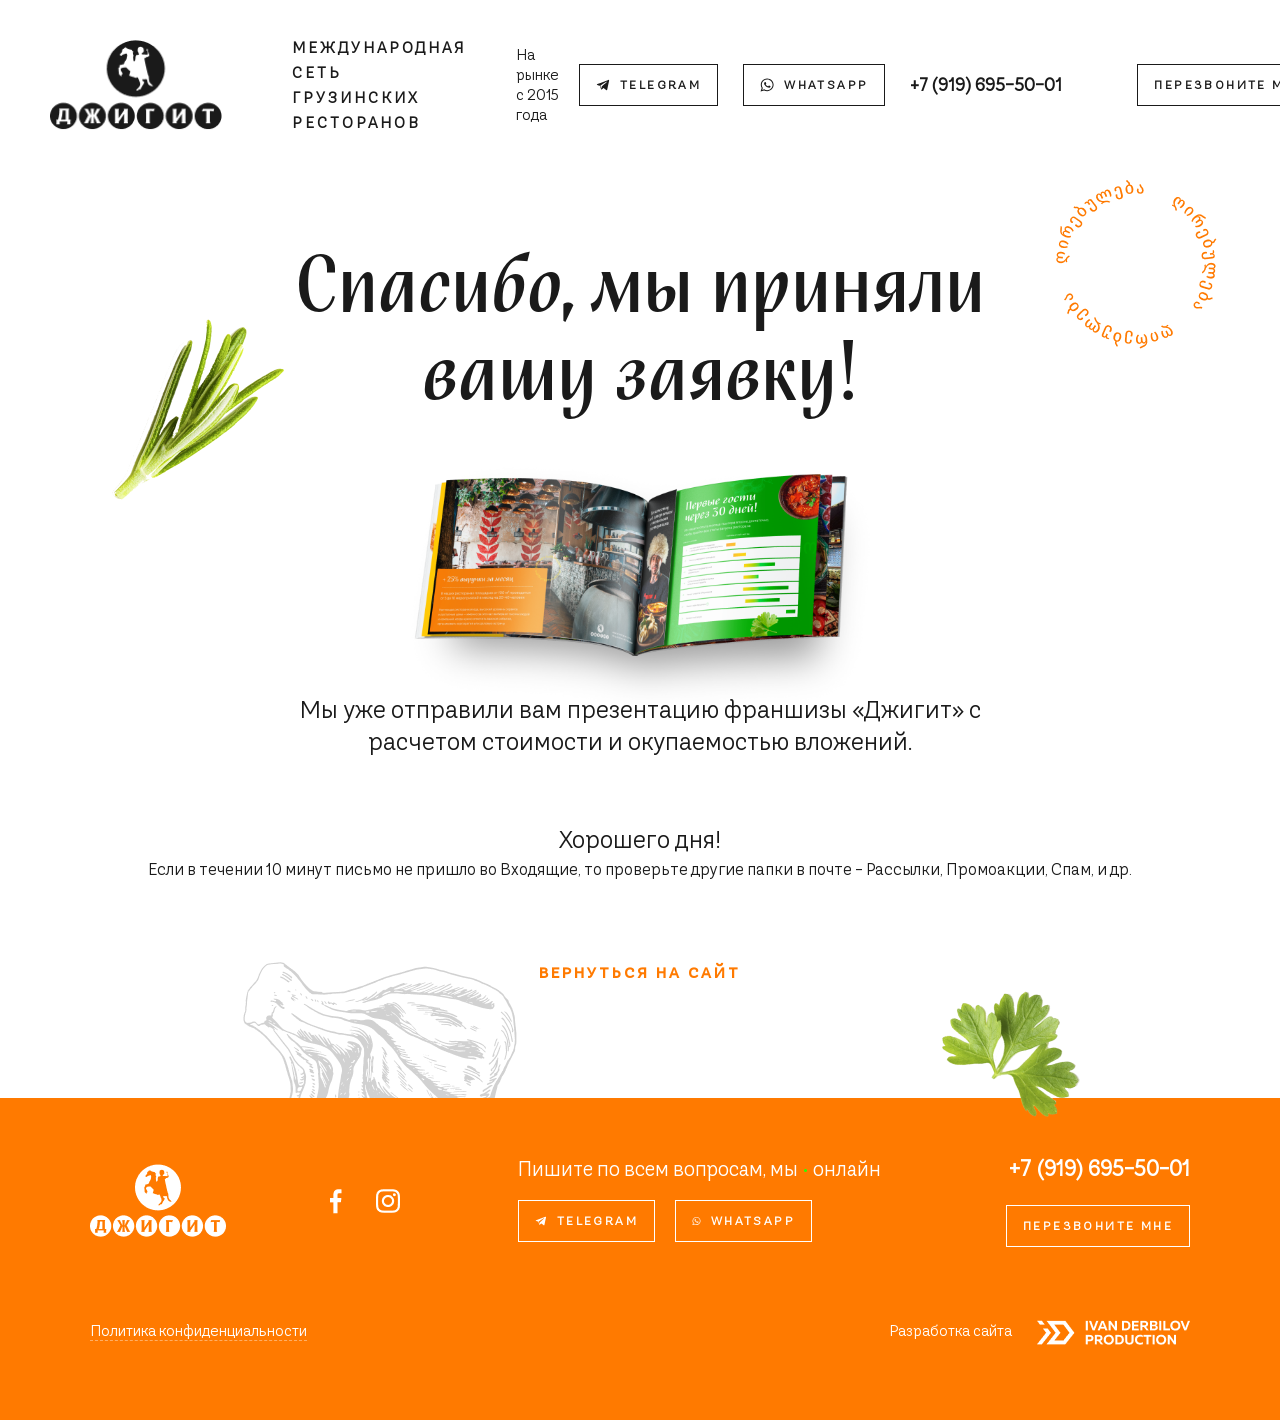
==== commit 301f8c67: "27.09.2020 - send forms to email&telegram" ====
--- a/form-presentation-2.html
+++ b/form-presentation-2.html
@@ -6,7 +6,7 @@
     <meta charset="utf-8">
     <!-- <base href="/"> -->
 
-    <title>OptimizedHTML 4</title>
+    <title>Франшиза ресторанов Джигит</title>
     <meta name="description" content="">
 
     <meta http-equiv="X-UA-Compatible" content="IE=edge">
@@ -53,28 +53,31 @@
                         Whatsapp
                     </a>
 
-                    <a class="phone-number" href="tel:+38 (044) 209-28-66">
-                        +38 (044) 209-28-66
+                    <a class="phone-number" href="tel:+7 (919) 695-50-01">
+                        +7 (919) 695-50-01
                     </a>
                 </div>
 
             </div>
         </div> <!--container-->
 
-        <a class="btn-transparent" href="http://localhost:3000/form-success.html/#callback-form">Перезвоните мне</a>
+        <a class="btn-transparent" href="#callback-popup">Перезвоните мне</a>
     </div> <!--header-top-->
 
     <div class="header-sended__center">
         <h1 class="header-sended__center-title">Спасибо, мы приняли вашу заявку!</h1>
         <div class="header-sended__catalog">
-            <img src="/img/getDetailPresent/catalog-shadow.png" alt="Каталог Джигит">
+            <img src="/img/detailpres/catalog-shadow.png" alt="Каталог Джигит">
         </div>
 
         <p class="header-sended__center-spec header-sended__center-spec--img">Мы уже отправили вам презентацию франшизы «Джигит»
             ﻿с расчетом стоимости и окупаемостью вложений.</p>
+
+
         <p class="header-sended__center-spec header-sended__center-spec--day">Хорошего дня!</p>
+        <p>Если в течении 10 минут письмо не пришло во Входящие, то проверьте другие папки в почте - Рассылки, Промоакции, Спам, и др.</p>
 
-        <a class="back-tosite back-tosite--img" href="">Вернуться на сайт</a>
+        <a class="back-tosite back-tosite--img" href="http://colins.rhdev.site/">Вернуться на сайт</a>
     </div>
 
 </div>
@@ -120,7 +123,7 @@
                 </div> <!--footer-top__center-->
 
                 <div class="footer-top__right">
-                    <a class="phone-number" href="tel:+38 (044) 209-28-66">+38 (044) 209-28-66</a>
+                    <a class="phone-number" href="tel:+7 (919) 695-50-01">+7 (919) 695-50-01</a>
                     <a class="btn-transparent" href="#callback-popup">Перезвоните мне</a>
                 </div>
 
@@ -128,7 +131,7 @@
 
             <div class="footer-bottom">
                 <div class="footer-bottom__left">
-                    <a href="https://docs.google.com/document/d/1r6O2ncErnOISNK88wCtSSK_EEhFcVJT_X5pHIfWnPu8/edit"
+                    <a href="http://colins.rhdev.site/politics.pdf"
                        target="_blank">Политика конфиденциальности</a>
                 </div>
 
@@ -170,7 +173,7 @@
 
                     <button type="submit" class="btn-orrange btn-callback">Перезвоните мне</button>
                     <span class="conf-politic">
-                        Нажимая на кнопку, вы даете согласие на обработку своих персональных данных  и соглашаетесь ﻿с <a href="https://docs.google.com/document/d/1r6O2ncErnOISNK88wCtSSK_EEhFcVJT_X5pHIfWnPu8/edit" target="_blank">Политикой конфиденциальности</a>
+                        Нажимая на кнопку, вы даете согласие на обработку своих персональных данных  и соглашаетесь ﻿с <a href="http://colins.rhdev.site/politics.pdf" target="_blank">Политикой конфиденциальности</a>
                     </span>
                 </form>
             </div>
--- a/css/main.min.css
+++ b/css/main.min.css
@@ -516,8 +516,10 @@
 }
 
 .header {
-  height: 120vh;
-  background-size: cover;
+  height: 115vh;
+  background-size: contain;
+  background-repeat: no-repeat;
+  background-position: 40% 3%;
   padding-top: 35px;
   position: relative;
   z-index: 2;
@@ -527,7 +529,7 @@
 .header:before {
   position: absolute;
   top: 0;
-  left: 35%;
+  left: 33.5%;
   width: 300px;
   height: 200px;
   content: '';
@@ -553,8 +555,8 @@
 
 .header-wrap:before {
   position: absolute;
-  bottom: 0;
-  left: 58%;
+  bottom: 9px;
+  left: 72%;
   width: 445px;
   height: 170px;
   content: '';
@@ -565,8 +567,8 @@
 
 .header-wrap:after {
   position: absolute;
-  bottom: 0;
-  left: 82%;
+  bottom: 28px;
+  left: 88%;
   width: 200px;
   height: 200px;
   content: '';
@@ -593,6 +595,8 @@
 }
 
 .header-top__center {
+  position: relative;
+  z-index: 1;
   display: -webkit-box;
   display: -webkit-flex;
   display: -ms-flexbox;
@@ -694,7 +698,7 @@
 }
 
 .header-descr__details {
-  margin-top: 140px;
+  margin-top: 145px;
   font-family: "TTHazelnuts-Regular", sans-serif;
   font-style: normal;
   font-weight: normal;
@@ -864,11 +868,19 @@
   margin: 65px 0 115px;
 }
 
+.djigit {
+  padding: 100px 0 24px;
+}
+
 .djigit-wrap {
   display: -webkit-box;
   display: -webkit-flex;
   display: -ms-flexbox;
   display: flex;
+  -webkit-box-pack: justify;
+  -webkit-justify-content: space-between;
+      -ms-flex-pack: justify;
+          justify-content: space-between;
 }
 
 .djigit-left {
@@ -938,7 +950,7 @@
 }
 
 .djigit-img img {
-  width: 100%;
+  width: 105%;
   height: auto;
 }
 
@@ -974,7 +986,7 @@
 .adv-yellow .yellow-left {
   max-width: 50%;
   width: 100%;
-  padding: 300px 160px 0;
+  padding: 300px 148px 0;
   background-color: #FFC700;
   display: -webkit-box;
   display: -webkit-flex;
@@ -1029,12 +1041,20 @@
 
 .adv-yellow .yellow-left__img {
   max-width: 500px;
-  width: 100%;
-  text-align: center;
+  width: 120%;
+  text-align: center;
+  display: -webkit-box;
+  display: -webkit-flex;
+  display: -ms-flexbox;
+  display: flex;
+  -webkit-box-pack: center;
+  -webkit-justify-content: center;
+      -ms-flex-pack: center;
+          justify-content: center;
 }
 
 .adv-yellow .yellow-left__img img {
-  width: 100%;
+  width: 120%;
 }
 
 .adv-yellow .yellow-left__bottom {
@@ -1238,7 +1258,7 @@
 .reasons-connect {
   position: absolute;
   top: -20px;
-  left: 100%;
+  left: 92%;
   display: block;
 }
 
@@ -1442,6 +1462,10 @@
   line-height: 32px;
   text-align: center;
   color: #707070;
+}
+
+.reasons-squares .squares-item__note {
+  text-align: center;
 }
 
 .reasons-squares .squares-item__more {
@@ -1572,10 +1596,6 @@
           flex-direction: column;
 }
 
-.reasons .earnings-slider {
-  outline: none;
-}
-
 .reasons .earnings-title {
   margin-top: 32px;
   font-family: "TTHazelnuts-Regular", sans-serif;
@@ -1649,7 +1669,7 @@
 }
 
 .reasons .earnings-item__title--bottom {
-  max-width: 278px;
+  max-width: 320px;
   width: 100%;
 }
 
@@ -1766,6 +1786,13 @@
   margin-top: 30px;
 }
 
+.form-rules__btn .btn-transparent--white {
+  font-family: "TTHazelnuts-Medium", sans-serif;
+  font-weight: bold;
+  font-size: 15px;
+  line-height: 15px;
+}
+
 .graph {
   padding-top: 128px;
   padding-bottom: 60px;
@@ -1954,7 +1981,7 @@
 }
 
 .indicators {
-  padding-top: 0;
+  padding: 0;
   display: -webkit-box;
   display: -webkit-flex;
   display: -ms-flexbox;
@@ -1969,7 +1996,7 @@
   max-width: 640px;
   width: 100%;
   padding: 0 80px;
-  margin-top: 220px;
+  margin-top: 235px;
 }
 
 .indicators-center__title {
@@ -1992,6 +2019,7 @@
 
 .indicators-center__note {
   margin-top: 30px;
+  margin-bottom: 0;
   font-family: "TTHazelnuts-Regular", sans-serif;
   font-style: normal;
   font-weight: normal;
@@ -2009,7 +2037,8 @@
   width: 100%;
 }
 
-.getDetailPresent {
+.detailpres {
+  position: relative;
   display: -webkit-box;
   display: -webkit-flex;
   display: -ms-flexbox;
@@ -2022,13 +2051,28 @@
   -webkit-justify-content: center;
       -ms-flex-pack: center;
           justify-content: center;
-  background-image: url("/img/getDetailPresent/getDetailPresent_bg.jpg");
+  background-image: url("/img/detailpres/getDetailPresent_bg.jpg");
   background-size: cover;
   background-repeat: no-repeat;
   padding: 232px 0 172px 0;
 }
 
-.getDetailPresent-center {
+.detailpres:before {
+  content: '';
+  top: -110px;
+  right: 114px;
+  position: absolute;
+  max-width: 340px;
+  width: 100%;
+  max-height: 525px;
+  height: 100%;
+  background-image: url("/img/detailpres/bird.png");
+  background-repeat: no-repeat;
+  background-size: cover;
+  z-index: 2;
+}
+
+.detailpres-center {
   position: relative;
   max-width: 1200px;
   width: 100%;
@@ -2048,38 +2092,38 @@
   background-color: #fff;
 }
 
-.getDetailPresent-center:before {
+.detailpres-center:before {
   content: '';
-  top: -60px;
-  left: -68px;
-  position: absolute;
-  max-width: 700px;
+  top: -82px;
+  left: -95px;
+  position: absolute;
+  max-width: 720px;
   width: 100%;
   max-height: 350px;
   height: 100%;
-  background-image: url("/img/getDetailPresent/catalog-shadow.png");
+  background-image: url("/img/detailpres/catalog-shadow.png");
   background-repeat: no-repeat;
   background-size: cover;
 }
 
-.getDetailPresent-right {
+.detailpres-right {
   max-width: 480px;
   width: 100%;
 }
 
-.getDetailPresent-right .main-form input[type='text'] {
+.detailpres-right .main-form input[type='text'] {
   padding-top: 0;
 }
 
-.getDetailPresent-right .main-form .conf-polictic {
+.detailpres-right .main-form .conf-polictic {
   padding-bottom: 0;
 }
 
-.getDetailPresent-left {
+.detailpres-left {
   max-width: 320px;
 }
 
-.getDetailPresent-left__title {
+.detailpres-left__title {
   margin-top: 162px;
   font-family: "TTHazelnuts-Medium", sans-serif;
   font-style: normal;
@@ -2089,7 +2133,7 @@
   text-align: center;
 }
 
-.getDetailPresent-left__note {
+.detailpres-left__note {
   margin-top: 40px;
   font-family: "TTHazelnuts-Regular", sans-serif;
   font-style: normal;
@@ -2117,6 +2161,18 @@
   background-image: url("/img/concept/concept-leaf-left.png");
   background-repeat: no-repeat;
   background-size: contain;
+}
+
+.concept:after {
+  position: absolute;
+  top: 184px;
+  right: 9%;
+  max-width: 165px;
+  width: 100%;
+  height: 150px;
+  content: '';
+  background-image: url("/img/concept/concept-leaf-right.png");
+  background-repeat: no-repeat;
 }
 
 .concept-header {
@@ -2434,6 +2490,11 @@
   width: 50%;
 }
 
+.monitor-trends__item--plate {
+  background-color: #F9F9F9;
+  padding-left: 10px;
+}
+
 .monitor-trends__item--right {
   padding: 250px 135px 105px 230px;
   display: -webkit-box;
@@ -2447,13 +2508,17 @@
 }
 
 .monitor-trends__item-img {
+  max-width: 750px;
   width: 100%;
   background-color: #F9F9F9;
-  padding-left: 110px;
+  margin: 0 auto;
 }
 
 .monitor-trends__item-img img {
   width: 100%;
+  height: 100%;
+  -o-object-fit: cover;
+     object-fit: cover;
 }
 
 .monitor-trends__item-title {
@@ -2479,7 +2544,7 @@
 }
 
 .monitor-trends__item-wrap {
-  max-width: 404px;
+  max-width: 406px;
   width: 100%;
   display: -webkit-box;
   display: -webkit-flex;
@@ -2677,6 +2742,10 @@
   background-color: #F9F9F9;
 }
 
+.pizzeria-item--white {
+  background-color: #FBFBFB;
+}
+
 .pizzeria-item__num {
   font-family: "TTNooks", sans-serif;
   font-style: normal;
@@ -2738,8 +2807,7 @@
 
 .quote-wrap:before {
   position: absolute;
-  top: -webkit-calc(50% - 80px);
-  top: calc(50% - 80px);
+  top: 5%;
   left: 0;
   content: '';
   width: 65px;
@@ -2750,8 +2818,7 @@
 
 .quote-wrap:after {
   position: absolute;
-  top: -webkit-calc(50% - 80px);
-  top: calc(50% - 80px);
+  top: 5%;
   right: 120px;
   content: '';
   width: 65px;
@@ -2802,6 +2869,13 @@
   margin-top: 30px;
   max-width: 736px;
   width: 100%;
+}
+
+.quote-btn .btn-transparent--white {
+  font-family: "TTHazelnuts-Medium", sans-serif;
+  font-size: 15px;
+  line-height: 15px;
+  letter-spacing: 0.2em;
 }
 
 .guests-top {
@@ -2844,7 +2918,7 @@
 
 .guests-steps {
   position: relative;
-  margin-top: 90px;
+  margin-top: 55px;
   display: -webkit-box;
   display: -webkit-flex;
   display: -ms-flexbox;
@@ -2868,7 +2942,10 @@
 }
 
 .guests-steps__title {
-  padding: 10px 0;
+  margin-bottom: 0;
+  max-width: 478px;
+  width: 100%;
+  padding: 0 10px;
   font-family: "TTHazelnuts-Medium", sans-serif;
   font-style: normal;
   font-weight: bold;
@@ -2893,8 +2970,13 @@
   background-color: #FBFBFB;
 }
 
+.guests-steps__line--mobile {
+  height: 75px;
+  background-color: #fff;
+}
+
 .guests-steps__left {
-  max-width: 510px;
+  max-width: 478px;
   width: 100%;
 }
 
@@ -2905,6 +2987,7 @@
 }
 
 .guests-steps__name {
+  width: 100%;
   display: -webkit-box;
   display: -webkit-flex;
   display: -ms-flexbox;
@@ -3109,7 +3192,7 @@
 .instructions-content__item {
   max-width: 33%;
   width: 100%;
-  padding: 0 45px;
+  padding: 0 37px;
   display: -webkit-box;
   display: -webkit-flex;
   display: -ms-flexbox;
@@ -3173,6 +3256,7 @@
 }
 
 .instructions-bottom__note {
+  margin-top: 72px;
   font-family: "TTHazelnuts-Regular", sans-serif;
   font-style: normal;
   font-weight: normal;
@@ -3231,7 +3315,20 @@
 }
 
 .reviews-people {
-  padding: 0 120px;
+  width: 100%;
+  display: -webkit-box;
+  display: -webkit-flex;
+  display: -ms-flexbox;
+  display: flex;
+  -webkit-box-orient: vertical;
+  -webkit-box-direction: normal;
+  -webkit-flex-direction: column;
+      -ms-flex-direction: column;
+          flex-direction: column;
+  -webkit-box-align: center;
+  -webkit-align-items: center;
+      -ms-flex-align: center;
+          align-items: center;
 }
 
 .reviews-people__slider {
@@ -3240,6 +3337,8 @@
 }
 
 .reviews-people__slider-nav {
+  max-width: 960px;
+  width: 100%;
   position: relative;
   margin-top: 85px;
   display: -webkit-box;
@@ -3307,11 +3406,13 @@
 }
 
 .reviews-people__slider-item {
-  width: 100%;
+  width: 105%;
   outline: none;
 }
 
 .reviews-people__slider-item-wrap {
+  position: relative;
+  width: 100%;
   display: -webkit-box;
   display: -webkit-flex;
   display: -ms-flexbox;
@@ -3323,9 +3424,11 @@
 }
 
 .reviews-people__slider-left {
-  max-width: 8%;
-  width: 100%;
-  margin-right: 16%;
+  left: -15px;
+  position: absolute;
+  max-width: 11%;
+  width: 100%;
+  margin-right: 12%;
   display: -webkit-box;
   display: -webkit-flex;
   display: -ms-flexbox;
@@ -3339,12 +3442,14 @@
   -webkit-align-items: center;
       -ms-flex-align: center;
           align-items: center;
+  z-index: 99999;
 }
 
 .reviews-people__slider-img {
   width: 64px;
   height: 64px;
   border-radius: 50%;
+  overflow: hidden;
 }
 
 .reviews-people__slider-img img {
@@ -3355,19 +3460,8 @@
 }
 
 .reviews-people__slider-bottom {
-  display: -webkit-box;
-  display: -webkit-flex;
-  display: -ms-flexbox;
-  display: flex;
-  -webkit-box-orient: vertical;
-  -webkit-box-direction: normal;
-  -webkit-flex-direction: column;
-      -ms-flex-direction: column;
-          flex-direction: column;
-  -webkit-box-align: center;
-  -webkit-align-items: center;
-      -ms-flex-align: center;
-          align-items: center;
+  text-align: center;
+  display: block;
 }
 
 .reviews-people__slider-name {
@@ -3380,17 +3474,22 @@
   line-height: 24px;
 }
 
-.reviews-people__slider-note {
+.reviews-people__slider-name-note {
   white-space: nowrap;
   font-family: "TTHazelnuts-Regular", sans-serif;
   font-style: normal;
-  font-weight: bold;
   font-size: 16px;
   line-height: 24px;
   color: #707070;
 }
 
+.reviews-people__slider-name-note--left {
+  margin-left: 40px;
+}
+
 .reviews-people__slider-right {
+  margin-left: auto;
+  width: 74%;
   text-align: left;
   font-family: "TTHazelnuts-Regular", sans-serif;
   font-style: normal;
@@ -3425,6 +3524,17 @@
   max-width: 478px;
   width: 100%;
   margin: 34px auto 0;
+}
+
+.reviews-bottom__btn .btn-transparent--white {
+  font-family: "TTHazelnuts-Medium", sans-serif;
+  letter-spacing: 0.2em;
+  font-size: 15px;
+  line-height: 15px;
+}
+
+.experience {
+  padding-top: 70px;
 }
 
 .experience-top {
@@ -3472,12 +3582,13 @@
       -ms-flex-align: center;
           align-items: center;
   background: #FBFBFB;
-  padding: 58px 220px;
+  padding: 65px 220px;
   margin-bottom: 2px;
 }
 
 .experience-item--orange {
   border: 2px solid #FF7A00;
+  background: #fff;
 }
 
 .experience-item--leaf {
@@ -3530,6 +3641,7 @@
 }
 
 .experience-item__note {
+  margin-bottom: 0;
   margin-top: 12px;
   font-family: "TTHazelnuts-Regular", sans-serif;
   font-style: normal;
@@ -3540,7 +3652,8 @@
 }
 
 .experience-item__note-orange {
-  margin-top: 15px;
+  margin-top: 30px;
+  margin-bottom: 0;
   font-family: "TTHazelnuts-Regular", sans-serif;
   font-style: normal;
   font-weight: bold;
@@ -3625,9 +3738,8 @@
 .success:after {
   content: '';
   position: absolute;
-  max-width: 500px;
-  width: 100%;
-  height: 700px;
+  width: 350px;
+  height: 400px;
   top: 825px;
   left: 0;
   background-image: url(../img/success/hachapuri.png);
@@ -3643,6 +3755,7 @@
 }
 
 .success-title {
+  position: relative;
   max-width: 610px;
   width: 100%;
   font-family: "TTHazelnuts-Regular", sans-serif;
@@ -3650,6 +3763,17 @@
   font-weight: bold;
   font-size: 48px;
   line-height: 56px;
+}
+
+.success-title:before {
+  content: '';
+  position: absolute;
+  width: 150px;
+  height: 150px;
+  top: -92px;
+  left: -48%;
+  background-image: url(../img/success/leaf.png);
+  background-repeat: no-repeat;
 }
 
 .success-left {
@@ -3775,6 +3899,11 @@
   background-repeat: no-repeat;
 }
 
+.success-form .btn-orrange--success {
+  font-family: "TTHazelnuts-Medium", sans-serif;
+  padding: 24px 90px;
+}
+
 .questions {
   padding-top: 15px;
 }
@@ -3784,6 +3913,7 @@
 }
 
 .questions-answer {
+  width: 100%;
   display: none;
   position: absolute;
   top: 88px;
@@ -3799,6 +3929,40 @@
   -webkit-transition: all .5s ease;
   -o-transition: all .5s ease;
   transition: all .5s ease;
+}
+
+.questions-answer__wrap {
+  display: -webkit-box;
+  display: -webkit-flex;
+  display: -ms-flexbox;
+  display: flex;
+  -webkit-flex-wrap: wrap;
+      -ms-flex-wrap: wrap;
+          flex-wrap: wrap;
+  -webkit-box-pack: justify;
+  -webkit-justify-content: space-between;
+      -ms-flex-pack: justify;
+          justify-content: space-between;
+}
+
+.questions-answer__item {
+  display: -webkit-box;
+  display: -webkit-flex;
+  display: -ms-flexbox;
+  display: flex;
+  width: 48%;
+}
+
+.questions-answer__item-title {
+  font-weight: bold;
+}
+
+.questions-answer__item-title .normal-font {
+  font-weight: normal;
+}
+
+.questions-answer__item-text {
+  font-weight: normal;
 }
 
 .questions-title {
@@ -4194,6 +4358,7 @@
 }
 
 .quiz-form__btn {
+  cursor: pointer;
   display: block;
   text-align: center;
   margin-top: 30px;
@@ -4618,6 +4783,10 @@
   padding: 21px;
 }
 
+.quiz-question-3__bottom .quiz-question-3__title {
+  text-align: center;
+}
+
 .quiz-question-3 input[type=checkbox]:checked + label {
   background-color: #fd7e14;
   color: #fff;
@@ -5049,6 +5218,46 @@
   top: 75px;
 }
 
+.tooltip-spros {
+  position: relative;
+  border-bottom: 1px dashed rgba(0, 0, 0, 0.4);
+  cursor: pointer;
+}
+
+.tooltip-spros__show {
+  opacity: 0;
+  position: absolute;
+  left: 20px;
+  top: -webkit-calc(100% + 10px);
+  top: calc(100% + 10px);
+  display: block;
+  min-width: 245px;
+  padding: 8px;
+  background-color: #FF7A00;
+  color: #fff;
+  font-size: 16px;
+  line-height: 20px;
+  -webkit-transition: all .3s ease;
+  -o-transition: all .3s ease;
+  transition: all .3s ease;
+  text-align: center;
+}
+
+.tooltip-spros__show:before {
+  content: '';
+  position: absolute;
+  top: -10px;
+  left: -10px;
+  background-image: url("/img/universal-images/tooltip-top.png");
+  background-repeat: no-repeat;
+  width: 17px;
+  height: 16px;
+}
+
+.tooltip-spros:hover .tooltip-spros__show {
+  opacity: 1;
+}
+
 .info-horeca {
   cursor: pointer;
   border-bottom: 1px dashed #DDDDDD;
@@ -5311,7 +5520,6 @@
 }
 
 .phone-number {
-  font-family: "TTHazelnuts-Regular", sans-serif;
   font-style: normal;
   font-weight: bold;
   font-size: 18px;
@@ -5440,11 +5648,11 @@
 }
 
 .foodcort {
+  position: relative;
   margin: 0 auto;
-  max-width: 800px;
-  width: 100%;
-  height: 495px;
-  padding: 55px 80px;
+  max-width: 1200px;
+  width: 100%;
+  height: auto;
   color: #fff;
   display: -webkit-box;
   display: -webkit-flex;
@@ -5455,37 +5663,51 @@
   -webkit-flex-direction: column;
       -ms-flex-direction: column;
           flex-direction: column;
-  -webkit-box-pack: end;
-  -webkit-justify-content: flex-end;
-      -ms-flex-pack: end;
-          justify-content: flex-end;
-  background-image: url(../img/foodcort/foodcort.png);
-  background-repeat: no-repeat;
-  background-size: cover;
+  -webkit-box-align: center;
+  -webkit-align-items: center;
+      -ms-flex-align: center;
+          align-items: center;
+  background-color: #F9F9F9;
 }
 
 .foodcort-title {
+  margin-bottom: 0;
+  padding: 20px 50px 10px;
   font-family: "TTHazelnuts-Regular", sans-serif;
   font-style: normal;
   font-weight: bold;
   font-size: 36px;
   line-height: 36px;
+  color: #1A1A1A;
 }
 
 .foodcort-text {
+  text-align: center;
+  padding: 0 50px;
   margin-top: 12px;
   font-style: normal;
-  font-weight: 500;
+  font-weight: bold;
   font-size: 24px;
   line-height: 36px;
+  color: #1A1A1A;
+}
+
+.foodcort-img {
+  width: 100%;
+  height: 800px;
+}
+
+.foodcort-img img {
+  width: 100%;
+  height: 800px;
+  -o-object-fit: cover;
+     object-fit: cover;
 }
 
 .foodcort .mfp-close {
-  top: -webkit-calc(-100% + 30px);
-  top: calc(-100% + 30px);
-  left: 103%;
-  position: relative;
-  color: transparent;
+  top: 10px;
+  left: -webkit-calc(100% + 40px);
+  left: calc(100% + 40px);
 }
 
 .foodcort .mfp-close:before {
@@ -5498,7 +5720,7 @@
   content: '';
   width: 3px;
   height: 40px;
-  background-color: #C0C0C0;
+  background-color: #fff;
 }
 
 .foodcort .mfp-close:after {
@@ -5511,7 +5733,7 @@
   content: '';
   width: 3px;
   height: 40px;
-  background-color: #C0C0C0;
+  background-color: #fff;
 }
 
 .ostrov {
@@ -5605,8 +5827,25 @@
   border-radius: 50%;
 }
 
+.ostrov-line__img {
+  width: 50%;
+}
+
 .ostrov-line__slider {
+  position: relative;
   width: 50%;
+}
+
+.ostrov-line__slider--bottom:before {
+  position: absolute;
+  content: '';
+  top: 0;
+  left: 0;
+  width: 100%;
+  height: 100%;
+  background-image: url("../img/ostrov/slider-bottom.png");
+  background-repeat: no-repeat;
+  background-size: contain;
 }
 
 .ostrov-line__slider-item {
@@ -5622,8 +5861,8 @@
 
 .ostrov .mfp-close {
   top: 10px;
-  left: -webkit-calc(100% - 35px);
-  left: calc(100% - 35px);
+  left: -webkit-calc(100% + 30px);
+  left: calc(100% + 30px);
 }
 
 .form-big {
@@ -6365,11 +6604,11 @@
     font-size: 50px;
     line-height: 55px;
   }
-  .getDetailPresent-left {
+  .detailpres-left {
     width: 40%;
     margin-right: 5%;
   }
-  .getDetailPresent-center:before {
+  .detailpres-center:before {
     left: -192px;
   }
   .concept-items {
@@ -6413,6 +6652,9 @@
     height: 400px;
     background-size: cover;
   }
+  .form-invest__btn {
+    position: relative;
+  }
   .quote:before {
     content: none;
   }
@@ -6464,6 +6706,26 @@
     -webkit-justify-content: space-around;
         -ms-flex-pack: distribute;
             justify-content: space-around;
+  }
+  .ostrov-line {
+    height: auto;
+  }
+  .ostrov-line__title {
+    font-size: 20px;
+    line-height: 22px;
+  }
+  .ostrov-line__list-item {
+    margin-top: 10px;
+  }
+  .ostrov .mfp-close {
+    left: -webkit-calc(100% - 30px);
+    left: calc(100% - 30px);
+    top: -75px;
+  }
+  .foodcort .mfp-close {
+    top: -75px;
+    left: -webkit-calc(100% - 30px);
+    left: calc(100% - 30px);
   }
   .fast-casual__content {
     height: 100vh;
@@ -6639,20 +6901,20 @@
   .indicators-center {
     padding: 0;
   }
-  .getDetailPresent {
+  .detailpres {
     padding: 0;
   }
-  .getDetailPresent-left {
+  .detailpres-left {
     width: 100%;
   }
-  .getDetailPresent-center {
+  .detailpres-center {
     -webkit-box-orient: vertical;
     -webkit-box-direction: normal;
     -webkit-flex-direction: column;
         -ms-flex-direction: column;
             flex-direction: column;
   }
-  .getDetailPresent-center:before {
+  .detailpres-center:before {
     left: 5%;
   }
   .concept-item__title--white:before {
@@ -6730,9 +6992,14 @@
     width: 100%;
   }
   .reviews-people__slider-left {
+    position: inherit;
     max-width: 100%;
     margin-right: 0;
     margin-bottom: 20px;
+  }
+  .reviews-people__slider-right {
+    width: 100%;
+    text-align: justify;
   }
   .reviews-people__slider-nav:after {
     width: 30%;
@@ -6981,7 +7248,7 @@
     color: #fff;
     text-align: center;
     font-size: 25px;
-    line-height: 30px;
+    line-height: 0;
     white-space: nowrap;
     background-color: transparent;
   }
@@ -7014,8 +7281,8 @@
   }
   .header-sended__center-title {
     margin-top: 60px;
-    font-size: 50px;
-    line-height: 60px;
+    font-size: 30px;
+    line-height: 35px;
   }
   .header-sended__center-title:before {
     margin-top: 60px;
@@ -7023,8 +7290,30 @@
   .header-sended__center-title:after {
     content: none;
   }
+  .header-sended__center-spec {
+    margin-top: 0;
+    font-size: 16px;
+    line-height: 18px;
+  }
+  .header-sended__center-spec--img {
+    font-size: 16px;
+    line-height: 18px;
+  }
+  .header-sended__center-spec--day {
+    margin-top: 0;
+  }
+  .header-sended__catalog {
+    width: 100%;
+    height: auto;
+  }
+  .header .back-tosite {
+    margin: 30px 0;
+  }
   .header .btn-orrange--cat {
     padding: 30px 60px;
+  }
+  .header-sended__center-title:before {
+    content: none;
   }
   .djigit {
     padding-top: 30px;
@@ -7058,6 +7347,29 @@
   .adv-right__item {
     max-width: 100%;
   }
+  .adv-left {
+    height: auto;
+  }
+  .adv-left-orange {
+    padding: 20px;
+  }
+  .adv-left__title {
+    font-size: 30px;
+    line-height: 30px;
+  }
+  .adv-yellow .yellow-left {
+    padding: 20px;
+    height: auto;
+  }
+  .adv-yellow .yellow-left__descr {
+    font-size: 16px;
+    line-height: 18px;
+  }
+  .adv-yellow .yellow-left h2 {
+    font-size: 30px;
+    line-height: 35px;
+    text-align: center;
+  }
   .reasons {
     padding-top: 0;
   }
@@ -7066,35 +7378,71 @@
     text-align: center;
   }
   .reasons-title {
-    font-size: 55px;
-    line-height: 55px;
+    font-size: 30px;
+    line-height: 35px;
   }
   .reasons-title--cost:after {
     display: none;
   }
   .reasons-title--earnings {
-    font-size: 40px;
-    line-height: 40px;
+    margin-top: 20px;
+    font-size: 30px;
+    line-height: 35px;
     text-align: center;
   }
   .reasons-title__prev {
     white-space: nowrap;
     font-size: 20px;
     text-align: center;
+    margin-bottom: 10px;
   }
   .reasons-title__prev:after {
     content: none;
   }
   .reasons-title__demand {
-    font-size: 40px;
-    line-height: 40px;
+    font-size: 30px;
+    line-height: 35px;
     text-align: center;
   }
   .reasons-title__demand:after {
     content: none;
   }
+  .reasons-title__descr {
+    margin-top: 20px;
+    font-size: 16px;
+    line-height: 18px;
+  }
+  .reasons-title__chose {
+    font-size: 30px;
+    line-height: 35px;
+  }
   .reasons .earnings-title {
     text-align: center;
+    font-size: 16px;
+    line-height: 18px;
+  }
+  .reasons .earnings-item {
+    padding: 10px;
+  }
+  .reasons .earnings-item__title {
+    font-size: 30px;
+    line-height: 35px;
+  }
+  .reasons .earnings-item__spec {
+    font-size: 16px;
+    line-height: 18px;
+  }
+  .reasons .earnings-item__bottom {
+    margin-top: 50px;
+    font-size: 16px;
+    line-height: 18px;
+  }
+  .reasons .earnings-item--slider img {
+    height: 270px;
+  }
+  .reasons .earnings-item__note {
+    font-size: 16px;
+    line-height: 18px;
   }
   .reasons-connect {
     display: none;
@@ -7107,13 +7455,28 @@
             flex-direction: column;
   }
   .reasons-squares .squares-item {
+    padding: 20px;
     width: 100%;
     height: auto;
   }
+  .reasons-squares .squares-item__title {
+    margin-top: 10px;
+    font-size: 16px;
+    line-height: 18px;
+  }
+  .reasons-squares .squares-item__square {
+    margin-top: 10px;
+    font-size: 16px;
+    line-height: 18px;
+  }
   .reasons-squares__bottom {
     padding: 10px;
-    font-size: 23px;
+    font-size: 18px;
+    line-height: 20px;
     text-align: justify;
+  }
+  .reasons .demand {
+    padding-top: 20px;
   }
   .reasons .demand-items {
     padding: 0 10px;
@@ -7124,42 +7487,121 @@
             flex-direction: column;
   }
   .reasons .demand-item {
+    margin-top: 20px;
     max-width: 100%;
     text-align: center;
   }
   .reasons .demand-item__title {
-    font-size: 20px;
+    font-size: 18px;
+    line-height: 20px;
+  }
+  .reasons .demand-item__title-leaf:before {
+    content: none;
   }
   .reasons .demand-item__descr-text {
     font-size: 18px;
   }
+  .reasons .demand-item__price {
+    margin-top: 0;
+  }
+  .reasons .info-horeca:hover .tooltip {
+    z-index: 9;
+  }
+  .form-rules__inner {
+    height: auto;
+  }
   .form-rules__btn .btn-transparent {
-    font-size: 10px;
-    line-height: 12px;
+    padding: 20px 40px;
+  }
+  .graph {
+    padding-top: 50px;
+    padding-bottom: 0;
   }
   .graph-title {
-    font-size: 55px;
-    line-height: 55px;
-  }
-  .graph-title__descr {
-    font-size: 30px;
-    line-height: 30px;
-  }
-  .getDetailPresent-left {
-    margin-right: 0;
-  }
-  .getDetailPresent-left__title {
     font-size: 30px;
     line-height: 35px;
   }
-  .getDetailPresent-center {
+  .graph-title__descr {
+    font-size: 20px;
+    line-height: 25px;
+  }
+  .graph-slider__left {
+    padding-top: 60px;
+  }
+  .graph-slider__title {
+    font-size: 18px;
+    line-height: 20px;
+  }
+  .graph-slider__title-note {
+    font-size: 16px;
+    line-height: 18px;
+  }
+  .graph-slider__profit {
+    margin-top: 20px;
+  }
+  .graph-slider__check {
+    margin-top: 20px;
+  }
+  .graph-slider__percent {
+    margin-top: 20px;
+  }
+  .graph .slick-dots li button {
+    width: 32px;
+    height: 32px;
+    font-size: 16px;
+    line-height: 16px;
+  }
+  .indicators-left {
+    display: none;
+  }
+  .indicators-right {
+    display: none;
+  }
+  .indicators-center {
+    margin-top: 0;
+  }
+  .indicators-center__title {
+    font-size: 30px;
+    line-height: 35px;
+  }
+  .indicators-center__descr {
+    font-size: 16px;
+    line-height: 18px;
+  }
+  .indicators-center__note {
+    font-size: 16px;
+    line-height: 18px;
+  }
+  .detailpres-left {
+    margin-right: 0;
+  }
+  .detailpres-left__title {
+    text-align: center;
+    font-size: 30px;
+    line-height: 35px;
+  }
+  .detailpres-left__note {
+    text-align: center;
+    font-size: 16px;
+    line-height: 18px;
+  }
+  .detailpres-center {
     padding: 40px 20px;
   }
+  .concept {
+    padding-top: 0;
+  }
+  .concept:before {
+    content: none;
+  }
   .concept-header__title {
-    font-size: 40px;
+    font-size: 30px;
+    line-height: 35px;
   }
   .concept-header__descr {
     padding: 0 20px;
+    font-size: 16px;
+    line-height: 18px;
   }
   .concept-items {
     -webkit-box-orient: vertical;
@@ -7175,11 +7617,17 @@
     padding: 30px 20px;
   }
   .concept-item__title {
-    font-size: 40px;
-    line-height: 40px;
+    font-size: 30px;
+    line-height: 35px;
+  }
+  .concept-item__descr {
+    margin-top: 0;
+    font-size: 16px;
+    line-height: 18px;
   }
   .concept-item__icon-descr {
-    font-size: 24px;
+    font-size: 16px;
+    line-height: 18px;
   }
   .recomend {
     padding: 40px 0;
@@ -7215,9 +7663,14 @@
     width: 100%;
   }
   .recomend-item__img img {
-    width: 100%;
+    width: 80%;
+  }
+  .recomend-item__text {
+    font-size: 16px;
+    line-height: 18px;
   }
   .monitor-trends {
+    padding-bottom: 0;
     -webkit-box-orient: vertical;
     -webkit-box-direction: normal;
     -webkit-flex-direction: column;
@@ -7235,12 +7688,29 @@
     font-size: 30px;
     line-height: 30px;
   }
+  .monitor-trends__item-descr {
+    font-size: 16px;
+    line-height: 18px;
+  }
   .form-invest__title {
-    font-size: 40px;
-    line-height: 40px;
+    font-size: 30px;
+    line-height: 35px;
+  }
+  .form-invest__btn {
+    margin-top: 15px;
   }
   .form-invest__btn .btn-white {
+    text-align: center;
     line-height: 20px;
+    padding: 20px 40px;
+  }
+  .form-invest__note {
+    margin: 0;
+    font-size: 16px;
+    line-height: 18px;
+  }
+  .pizzeria {
+    padding: 0;
   }
   .pizzeria-top {
     padding: 0 20px;
@@ -7251,9 +7721,14 @@
     line-height: 24px;
   }
   .pizzeria-title {
+    margin: 0;
     text-align: center;
-    font-size: 40px;
-    line-height: 40px;
+    font-size: 30px;
+    line-height: 35px;
+  }
+  .pizzeria-title__descr {
+    font-size: 16px;
+    line-height: 18px;
   }
   .pizzeria-content {
     -webkit-box-orient: vertical;
@@ -7264,7 +7739,7 @@
   }
   .pizzeria-item {
     width: 100%;
-    padding: 60px 20px;
+    padding: 30px 20px;
   }
   .pizzeria-item .tooltip-iterior-show {
     font-size: 12px;
@@ -7272,6 +7747,22 @@
     width: 200px;
     padding: 10px;
   }
+  .pizzeria-item__icon {
+    margin-top: 10px;
+  }
+  .pizzeria-item__title {
+    margin-top: 10px;
+    font-size: 16px;
+    line-height: 18px;
+  }
+  .pizzeria-item__descr {
+    margin-top: 0;
+    font-size: 16px;
+    line-height: 18px;
+  }
+  .pizzeria-item__note {
+    margin-top: 0;
+  }
   .quote {
     padding: 0;
   }
@@ -7287,22 +7778,33 @@
     left: 5px;
   }
   .quote-text {
-    font-size: 18px;
+    font-size: 16px;
+    line-height: 20px;
     padding: 0 40px;
   }
+  .quote-note {
+    font-size: 16px;
+    line-height: 20px;
+  }
   .quote-btn .btn-transparent {
-    font-size: 16px;
-    line-height: 18px;
-    white-space: inherit;
-    text-align: center;
+    padding: 20px 40px;
   }
   .guests-top {
     padding: 0 20px;
   }
   .guests-title {
-    font-size: 40px;
-    line-height: 40px;
+    font-size: 30px;
+    line-height: 35px;
     text-align: center;
+  }
+  .guests-note {
+    margin-top: 0;
+    font-size: 16px;
+    line-height: 20px;
+    text-align: center;
+  }
+  .guests-steps {
+    margin-top: 10px;
   }
   .guests-steps__line {
     -webkit-box-orient: vertical;
@@ -7319,45 +7821,160 @@
             flex-direction: row;
     padding: 0 5px;
   }
+  .guests-steps__descr {
+    font-size: 16px;
+    line-height: 20px;
+  }
   .guests-steps__right {
     max-width: 100%;
   }
-  .guests .tooltip-guests-show {
-    max-width: 150px;
-    top: 40px;
-    left: -200px;
-  }
-  .guests .tooltip-guests-show:before {
-    left: 83%;
-    top: -14px;
-    -webkit-transform: rotate(90deg);
-        -ms-transform: rotate(90deg);
-            transform: rotate(90deg);
-  }
-  .stages-top {
+  .experience {
+    padding-top: 0;
+  }
+  .experience-title {
     padding: 0 20px;
-  }
-  .stages-title {
+    font-size: 32px;
+    line-height: 35px;
+  }
+  .experience-note {
+    padding: 0 20px;
+  }
+  .experience-content {
+    margin-top: 0;
+  }
+  .experience-item__title {
+    font-size: 30px;
+    line-height: 35px;
+  }
+  .experience-item__note {
+    font-size: 16px;
+    line-height: 18px;
+  }
+  .experience-item__note-orange {
     text-align: center;
+    font-size: 16px;
+    line-height: 18px;
+  }
+  .experience-item--leaf-2:before {
+    top: -30px;
+  }
+  .experience-bottom__title {
+    margin-top: 40px;
     font-size: 40px;
-    line-height: 40px;
-  }
-  .stages-content {
+    line-height: 50px;
+  }
+  .experience-bottom__note {
+    font-size: 30px;
+    line-height: 30px;
+  }
+  .experience-bottom__text {
+    font-size: 16px;
+    line-height: 20px;
+  }
+  .success-title {
+    margin-top: 30px;
+    font-size: 30px;
+    line-height: 35px;
+    text-align: center;
+  }
+  .success-wrap {
     -webkit-box-orient: vertical;
     -webkit-box-direction: normal;
     -webkit-flex-direction: column;
         -ms-flex-direction: column;
             flex-direction: column;
+    -webkit-box-align: center;
+    -webkit-align-items: center;
+        -ms-flex-align: center;
+            align-items: center;
+  }
+  .success-text {
+    margin-top: 20px;
+    text-align: justify;
+    font-size: 16px;
+    line-height: 20px;
+  }
+  .success-right {
+    -webkit-box-ordinal-group: 2;
+    -webkit-order: 1;
+        -ms-flex-order: 1;
+            order: 1;
+  }
+  .success-right__images:before {
+    content: none;
+  }
+  .success-right__images:after {
+    content: none;
+  }
+  .success-left {
+    -webkit-box-ordinal-group: 3;
+    -webkit-order: 2;
+        -ms-flex-order: 2;
+            order: 2;
+  }
+  .success .main-form .btn-orrange {
+    padding: 20px 40px;
+    font-size: 16px;
+    line-height: 18px;
+  }
+  .questions {
+    padding-bottom: 0;
+  }
+  .questions-wrap {
+    padding: 0 20px;
+  }
+  .questions-title {
+    font-size: 30px;
+    line-height: 30px;
+  }
+  .questions-content {
+    margin-top: 0;
+  }
+  .questions-item {
+    padding: 10px;
+    margin-bottom: 0;
+  }
+  .questions-left {
+    font-size: 16px;
+    line-height: 18px;
+  }
+  .questions-answer {
+    top: 70px;
+    padding: 10px;
+    font-size: 16px;
+    line-height: 18px;
+  }
+  .stages-content {
+    margin-top: 20px;
+    -webkit-box-orient: vertical;
+    -webkit-box-direction: normal;
+    -webkit-flex-direction: column;
+        -ms-flex-direction: column;
+            flex-direction: column;
+  }
+  .stages-top {
+    padding: 0 20px;
+  }
+  .stages-title {
+    text-align: center;
+    font-size: 30px;
+    line-height: 35px;
   }
   .stages-item {
     max-width: 100%;
+    margin-bottom: 10px;
   }
   .stages-item:not(:last-child) {
     border-right: none;
   }
+  .stages-item__descr {
+    margin-top: 10px;
+    font-size: 16px;
+    line-height: 20px;
+  }
   .instructions-title {
-    font-size: 28px;
-    line-height: 28px;
+    font-size: 22px;
+    line-height: 26px;
     padding: 0 20px;
   }
   .instructions-content {
@@ -7371,7 +7988,12 @@
     max-width: 100%;
   }
   .instructions-content__title {
+    margin-bottom: 0;
     font-size: 16px;
+    line-height: 18px;
+  }
+  .instructions-content__note {
+    margin-bottom: 0;
   }
   .instructions-bottom__note {
     font-size: 16px;
@@ -7385,17 +8007,369 @@
     padding: 32px 40px;
   }
   .reviews-title {
-    font-size: 40px;
-    line-height: 45px;
+    font-size: 30px;
+    line-height: 35px;
+  }
+  .reviews-people__slider-left {
+    margin-right: -28px;
   }
   .reviews-people__slider-right {
-    max-width: 60%;
-    text-align: justify;
+    font-size: 16px;
+    line-height: 18px;
+  }
+  .reviews-people__slider-nav {
+    margin-top: 10px;
+  }
+  .reviews-people__slider-nav:after {
+    content: none;
+  }
+  .reviews-people__slider-nav:before {
+    content: none;
+  }
+  .reviews-people__slider-name-note--left {
+    margin-left: 0;
+  }
+  .reviews-inner-prev {
+    left: 10px;
+  }
+  .reviews-inner-next {
+    right: 10px;
+  }
+  .reviews-bottom {
+    margin-top: 0;
+  }
+  .reviews-bottom__slider {
+    height: auto;
+  }
+  .reviews-bottom__slider-item {
+    height: auto;
   }
   .reviews-bottom__btn {
     padding: 0 20px;
   }
+  .reviews-bottom__btn .btn-transparent--white {
+    padding: 20px 40px;
+  }
+  .contacts {
+    padding-bottom: 20px;
+  }
+  .contacts-wrap {
+    padding: 0 20px;
+  }
+  .contacts-number {
+    margin-top: 0;
+    font-size: 35px;
+  }
+  .map {
+    padding-top: 0;
+  }
+  .map-title {
+    padding: 10px;
+  }
+  .map-left {
+    height: 250px;
+    left: 0;
+    top: 0;
+  }
+  .map-list {
+    height: 270px;
+  }
+  .map-list__item {
+    padding: 10px 30px;
+    font-size: 14px;
+    line-height: 16px;
+  }
+  .map-list__item:before {
+    left: 10px;
+  }
+  .quiz:before {
+    content: none;
+  }
+  .quiz-wrap {
+    padding: 0 20px;
+  }
+  .quiz-wrap input[type="text"] {
+    background: transparent;
+    color: #000;
+    font-size: 14px;
+    line-height: 16px;
+  }
+  .quiz-title {
+    font-size: 30px;
+    line-height: 35px;
+  }
+  .quiz-title__final-text {
+    position: relative;
+    z-index: 2;
+  }
+  .quiz-numbers {
+    margin-top: 0;
+  }
+  .quiz-num {
+    width: 40px;
+    height: 40px;
+    line-height: 25px;
+    font-size: 25px;
+  }
+  .quiz-section {
+    position: relative;
+  }
+  .quiz-form__btn {
+    text-align: center;
+    width: 45%;
+    padding: 20px;
+    font-size: 15px;
+    line-height: 17px;
+  }
+  .quiz-question {
+    margin: 20px 0;
+    font-size: 18px;
+    line-height: 20px;
+  }
+  .quiz-question-2 label {
+    padding: 10px;
+    height: auto;
+    font-size: 16px;
+  }
+  .quiz-question-3__title {
+    text-align: center;
+    font-size: 14px;
+    line-height: 14px;
+  }
+  .quiz-question-3__text {
+    display: block;
+    text-align: center;
+    font-size: 12px;
+    line-height: 14px;
+  }
+  .quiz-question-3__top {
+    padding: 15px;
+  }
+  .quiz-question-3__bottom {
+    padding: 15px;
+  }
+  .quiz-descr p {
+    font-size: 16px;
+    line-height: 20px;
+  }
+  .quiz-descr__link {
+    display: block;
+    font-size: 14px;
+    line-height: 16px;
+  }
+  .quiz-final__manager {
+    display: none;
+  }
+  .quiz-specialist__note {
+    display: block;
+    font-size: 16px;
+    line-height: 18px;
+  }
+  .quiz-bottom:before {
+    content: none;
+  }
+  .footer-top {
+    -webkit-box-orient: vertical;
+    -webkit-box-direction: normal;
+    -webkit-flex-direction: column;
+        -ms-flex-direction: column;
+            flex-direction: column;
+  }
+  .footer-top__buttons {
+    -webkit-box-orient: horizontal;
+    -webkit-box-direction: normal;
+    -webkit-flex-direction: row;
+        -ms-flex-direction: row;
+            flex-direction: row;
+    -webkit-box-pack: center;
+    -webkit-justify-content: center;
+        -ms-flex-pack: center;
+            justify-content: center;
+    margin-bottom: 20px;
+  }
+  .footer-top__buttons .btn-transparent {
+    margin-right: 10px;
+    margin-bottom: 0;
+  }
+  .footer-bottom {
+    padding: 0 20px;
+    -webkit-justify-content: space-around;
+        -ms-flex-pack: distribute;
+            justify-content: space-around;
+    -webkit-box-align: center;
+    -webkit-align-items: center;
+        -ms-flex-align: center;
+            align-items: center;
+  }
+  .footer-bottom__left {
+    margin-left: 30px;
+  }
+  .footer-bottom__left a {
+    display: block;
+    font-size: 14px;
+    line-height: 16px;
+    margin-right: 10px;
+  }
   .footer-sended:before {
     content: none;
   }
-}
+  .ostrov-line {
+    -webkit-box-orient: vertical;
+    -webkit-box-direction: normal;
+    -webkit-flex-direction: column;
+        -ms-flex-direction: column;
+            flex-direction: column;
+    height: auto;
+  }
+  .ostrov-line__title {
+    font-size: 25px;
+    line-height: 27px;
+  }
+  .ostrov-line__text {
+    width: 100%;
+    -webkit-box-ordinal-group: 3;
+    -webkit-order: 2;
+        -ms-flex-order: 2;
+            order: 2;
+  }
+  .ostrov-line__slider {
+    -webkit-box-ordinal-group: 2;
+    -webkit-order: 1;
+        -ms-flex-order: 1;
+            order: 1;
+    height: 400px;
+    width: 100%;
+  }
+  .ostrov-title {
+    font-size: 25px;
+    line-height: 27px;
+  }
+  .ostrov .mfp-close {
+    position: absolute;
+    top: -50px;
+    left: -webkit-calc(100% - 30px);
+    left: calc(100% - 30px);
+  }
+  .presentation {
+    height: auto;
+    padding-top: 60px;
+  }
+  .presentation-wrap {
+    padding: 20px;
+  }
+  .presentation-title {
+    font-size: 30px;
+    line-height: 35px;
+  }
+  .presentation-img {
+    display: none;
+  }
+  .presentation-img__wrap {
+    height: auto;
+  }
+  .presentation-img__wrap img {
+    height: 35%;
+  }
+  .presentation .mfp-close {
+    top: 0;
+    left: -webkit-calc(100% - 30px);
+    left: calc(100% - 30px);
+  }
+  .callback-wrap {
+    position: relative;
+    padding: 20px;
+  }
+  .callback-wrap:after {
+    content: none;
+  }
+  .callback-title {
+    font-size: 25px;
+    line-height: 30px;
+  }
+  .callback-text {
+    margin-top: 0;
+    font-size: 16px;
+    line-height: 18px;
+  }
+  .callback-form {
+    padding-top: 50px;
+    height: auto;
+  }
+  .callback-form .btns-time {
+    position: relative;
+    z-index: 1;
+  }
+  .callback-form .btns-time .btn-time {
+    white-space: nowrap;
+    padding: 7px 30px;
+  }
+  .callback-form .mfp-close {
+    position: absolute;
+    top: 6px;
+    left: -webkit-calc(100% - 16px);
+    left: calc(100% - 16px);
+  }
+  .callback-form form input {
+    padding: 10px;
+    font-size: 14px;
+    line-height: 18px;
+  }
+  .fast-casual {
+    height: auto;
+  }
+  .fast-casual__content-title {
+    font-size: 25px;
+    line-height: 30px;
+  }
+  .fast-casual__content-note {
+    font-size: 14px;
+    line-height: 16px;
+  }
+  .fast-casual__content-item {
+    font-size: 16px;
+    line-height: 18px;
+  }
+  .fast-casual__form .djigit-right .main-form .h3 {
+    font-size: 25px;
+    line-height: 30px;
+  }
+  .fast-casual__form .djigit-right .main-form .btn-orrange--fast {
+    padding: 42px 140px 42px 47px;
+  }
+  .main-form input {
+    padding: 20px;
+    font-size: 16px;
+    line-height: 16px;
+  }
+  .main-form .h3 {
+    font-size: 16px;
+    line-height: 18px;
+  }
+  .btn-transparent--white {
+    padding: 30px 40px;
+    font-size: 14px;
+    line-height: 14px;
+    text-align: center;
+    white-space: normal;
+  }
+  .btn-orrange {
+    padding: 30px 40px;
+  }
+  .tooltip {
+    padding: 10px;
+    font-size: 14px;
+    line-height: 16px;
+  }
+  .tooltip-guests-show {
+    max-width: 150px;
+    top: 40px;
+    left: -200px;
+  }
+  .tooltip-guests-show:before {
+    left: 83%;
+    top: -14px;
+    -webkit-transform: rotate(90deg);
+        -ms-transform: rotate(90deg);
+            transform: rotate(90deg);
+  }
+}
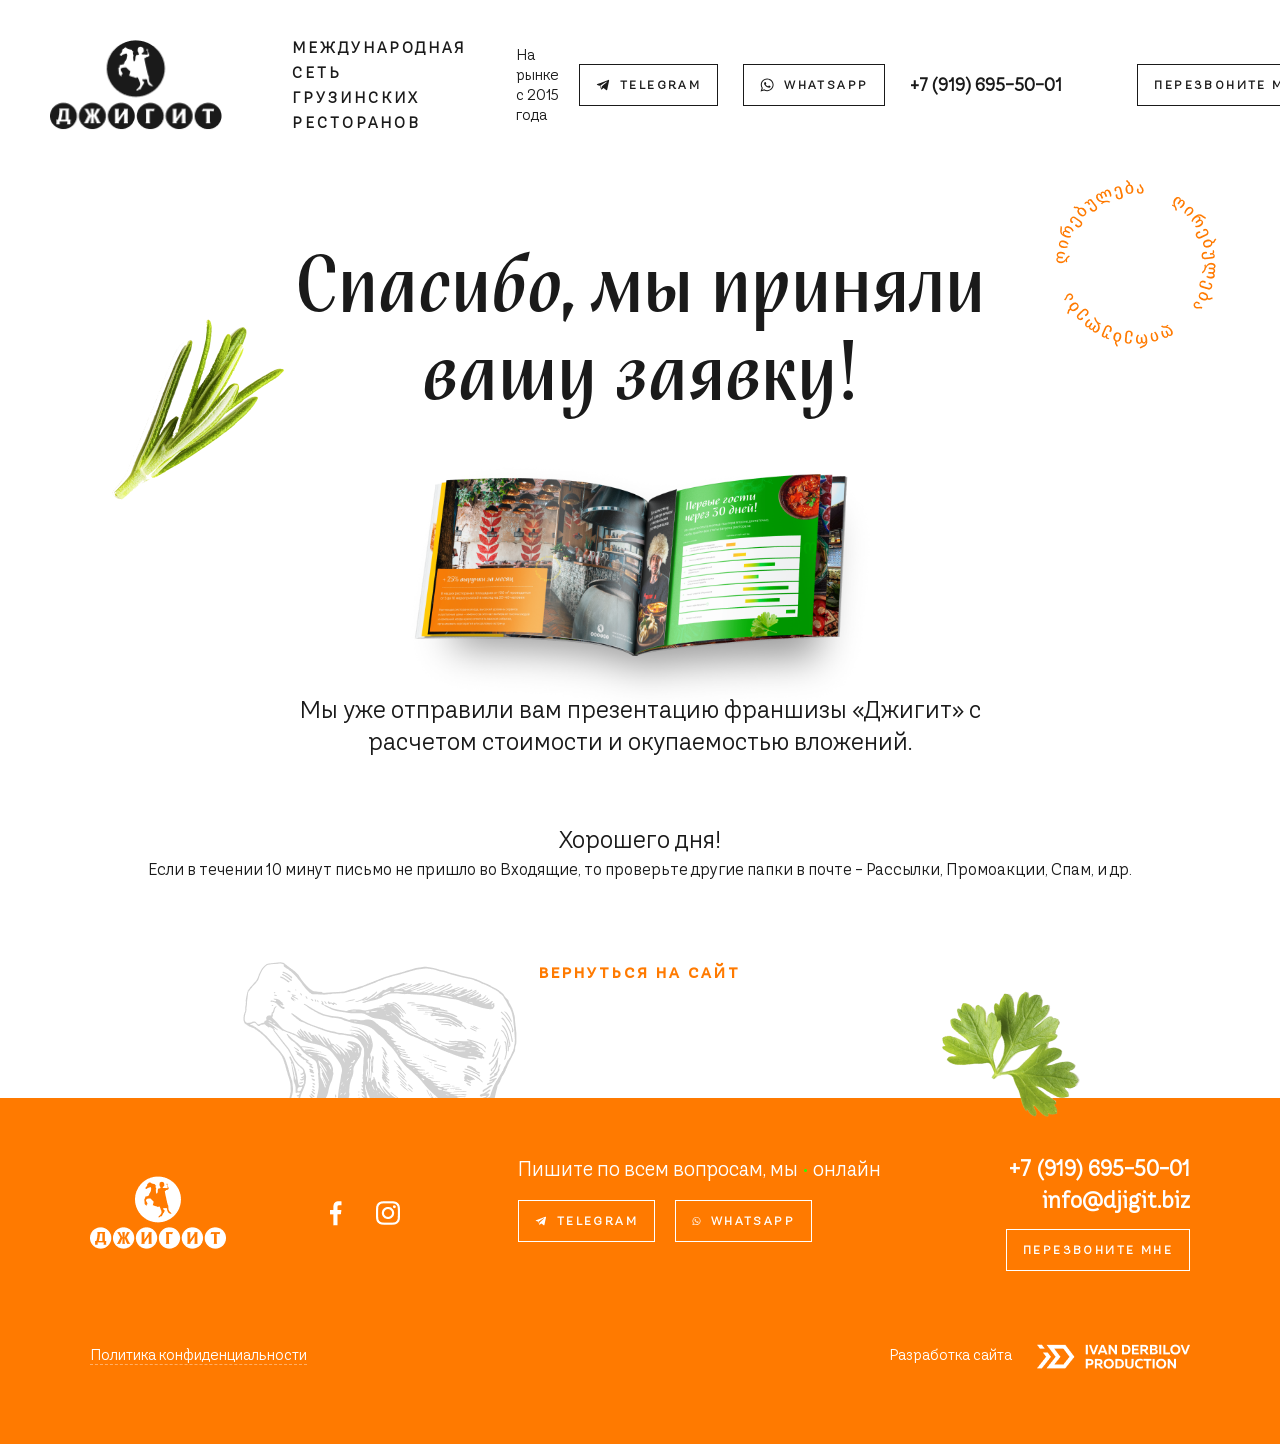
==== commit 5c8d03c5: "3.10.2020 - added email in footer" ====
--- a/form-presentation-2.html
+++ b/form-presentation-2.html
@@ -22,9 +22,9 @@
 
 <div class="header header-sended__wrap">
     <div class="header-top header-sended">
-        <div class="logo">
-            <img src="/img/success-form/logo-form.png" alt="">
-        </div>
+        <a href="#" class="logo">
+            <img src="/img/success-form/logo-form.png" alt="Джигит логотип">
+        </a>
         <div class="container">
             <div class="header-top__center">
                 <div class="header-top__center-left">
@@ -87,9 +87,9 @@
         <div class="footer-wrap">
             <div class="footer-top">
                 <div class="footer-top__left">
-                    <div class="footer-logo">
+                    <a href="#" class="footer-logo">
                         <img src="/img/footer/logo-footer.png" alt="Джигит логотип">
-                    </div>
+                    </a>
 
                     <div class="footer-social">
                         <a class="footer-social__link" href="#">
@@ -124,6 +124,7 @@
 
                 <div class="footer-top__right">
                     <a class="phone-number" href="tel:+7 (919) 695-50-01">+7 (919) 695-50-01</a>
+                    <a class="phone-number" href="mailto:info@djigit.biz">info@djigit.biz</a>
                     <a class="btn-transparent" href="#callback-popup">Перезвоните мне</a>
                 </div>
 
--- a/css/main.min.css
+++ b/css/main.min.css
@@ -1319,9 +1319,9 @@
 .reasons-title--earnings:before {
   position: absolute;
   content: '';
-  top: 20px;
+  top: 8px;
   left: 107%;
-  background-image: url("/img/reasons/title-circle.png");
+  background-image: url("/img/reasons/circle-3.png");
   background-repeat: no-repeat;
   max-width: 160px;
   width: 100%;
@@ -2251,6 +2251,7 @@
 .concept-item--green {
   background-color: #289A00;
   padding: 242px 220px 0 220px;
+  overflow: inherit;
 }
 
 .concept-item__img {
@@ -2283,13 +2284,13 @@
 
 .concept-item__title--black:before {
   position: absolute;
-  top: -95px;
-  left: 85%;
+  top: -78px;
+  left: 88%;
   max-width: 165px;
   width: 100%;
   height: 200px;
   content: '';
-  background-image: url("/img/universal-images/title-circle.png");
+  background-image: url("/img/concept/concept-circle-3.png");
   background-repeat: no-repeat;
   background-size: contain;
   -webkit-transform: translateZ(-1px);
@@ -2303,7 +2304,7 @@
 
 .concept-item__title--white:before {
   position: absolute;
-  top: -83px;
+  top: -81px;
   left: 77%;
   max-width: 165px;
   width: 100%;
@@ -2389,15 +2390,6 @@
   color: #fff;
 }
 
-.concept__tooltip-wrap {
-  cursor: pointer;
-  position: relative;
-}
-
-.concept__tooltip-wrap:hover .tooltip {
-  opacity: 1;
-}
-
 .recomend {
   padding: 140px 0;
 }
@@ -2535,7 +2527,7 @@
 .monitor-trends__item-title:before {
   position: absolute;
   top: -190px;
-  left: -50px;
+  left: -37px;
   content: '';
   background-image: url("/img/monitor-trends/monitor-trends-circle.png");
   width: 165px;
@@ -2848,6 +2840,15 @@
 
 .quote-img {
   margin-right: 25px;
+  border-radius: 50%;
+  width: 65px;
+  height: 65px;
+  overflow: hidden;
+}
+
+.quote-img img {
+  width: 65px;
+  height: 65px;
 }
 
 .quote-name {
@@ -2878,6 +2879,10 @@
   letter-spacing: 0.2em;
 }
 
+.guests {
+  padding-top: 20px;
+}
+
 .guests-top {
   padding: 0 124px;
 }
@@ -2899,8 +2904,8 @@
   position: absolute;
   top: -webkit-calc(50% - 80px);
   top: calc(50% - 80px);
-  left: -webkit-calc(100% + 260px);
-  left: calc(100% + 260px);
+  left: -webkit-calc(100% + 250px);
+  left: calc(100% + 250px);
   background-image: url("/img/guests/circle-green.png");
   background-repeat: no-repeat;
   width: 160px;
@@ -2957,7 +2962,7 @@
 }
 
 .guests-steps__line {
-  margin-bottom: 2px;
+  margin-bottom: 8px;
   display: -webkit-box;
   display: -webkit-flex;
   display: -ms-flexbox;
@@ -2966,7 +2971,7 @@
   -webkit-align-items: center;
       -ms-flex-align: center;
           align-items: center;
-  height: 96px;
+  height: 94px;
   background-color: #FBFBFB;
 }
 
@@ -3023,6 +3028,7 @@
 }
 
 .guests-steps__progress--1 {
+  margin-left: 2%;
   max-width: 92px;
   background: -webkit-gradient(linear, right top, left top, color-stop(-88.75%, #FFC700), to(#FF7A00));
   background: -o-linear-gradient(right, #FFC700 -88.75%, #FF7A00 100%);
@@ -3030,7 +3036,7 @@
 }
 
 .guests-steps__progress--2 {
-  margin-left: 14%;
+  margin-left: 12%;
   max-width: 125px;
   background: -webkit-gradient(linear, right top, left top, color-stop(21.13%, #FFC700), color-stop(159.88%, #FF7A00));
   background: -o-linear-gradient(right, #FFC700 21.13%, #FF7A00 159.88%);
@@ -3070,7 +3076,7 @@
 }
 
 .guests-steps__progress--7 {
-  margin-left: 90%;
+  margin-left: 88%;
   max-width: 92px;
   background: -webkit-gradient(linear, right top, left top, color-stop(-2.96%, #289A00), color-stop(162.73%, #73D84D));
   background: -o-linear-gradient(right, #289A00 -2.96%, #73D84D 162.73%);
@@ -3099,8 +3105,8 @@
   content: '';
   position: absolute;
   top: 0;
-  left: -webkit-calc(100% + 40px);
-  left: calc(100% + 40px);
+  left: -webkit-calc(100% + 27px);
+  left: calc(100% + 27px);
   background-image: url("/img/stages/stages-cirlce.png");
   background-repeat: no-repeat;
   width: 160px;
@@ -3583,7 +3589,7 @@
           align-items: center;
   background: #FBFBFB;
   padding: 65px 220px;
-  margin-bottom: 2px;
+  margin-bottom: 8px;
 }
 
 .experience-item--orange {
@@ -4753,6 +4759,20 @@
   line-height: 29px;
 }
 
+.quiz-question-3__text--bottom {
+  display: block;
+  text-align: center;
+  font-size: 18px;
+  line-height: 20px;
+}
+
+.quiz-question-3__text--small {
+  display: block;
+  text-align: center;
+  font-size: 14px;
+  line-height: 16px;
+}
+
 .quiz-question-3__top {
   cursor: pointer;
   max-width: 470px;
@@ -4971,10 +4991,6 @@
   color: #fff;
 }
 
-.footer-top__center .footer-dot {
-  color: #2bff00;
-}
-
 .footer-top__buttons {
   margin-top: 15px;
   display: -webkit-box;
@@ -5009,7 +5025,7 @@
 }
 
 .footer-top__right .btn-transparent {
-  margin-top: 20px;
+  margin-top: 12px;
 }
 
 .footer-top__right .phone-number {
@@ -5079,6 +5095,10 @@
   background-repeat: no-repeat;
   width: 200px;
   height: 160px;
+}
+
+.footer-dot {
+  color: #2bff00;
 }
 
 .tooltip {
@@ -5258,6 +5278,120 @@
   opacity: 1;
 }
 
+.tooltip-concept {
+  position: relative;
+  z-index: 1;
+  cursor: pointer;
+}
+
+.tooltip-concept__show {
+  opacity: 0;
+  position: absolute;
+  top: 52px;
+  left: 42px;
+  display: block;
+  min-width: 486px;
+  width: 100%;
+  padding: 20px;
+  background-color: #fd7e14;
+  z-index: 2;
+  font-style: normal;
+  font-size: 16px;
+  line-height: 20px;
+  color: #fff;
+}
+
+.tooltip-concept__show:before {
+  content: '';
+  position: absolute;
+  top: -17px;
+  left: -11px;
+  background-image: url(/img/universal-images/tooltip-top.png);
+  background-repeat: no-repeat;
+  width: 50px;
+  height: 50px;
+}
+
+.tooltip-concept__text {
+  display: block;
+  text-align: left;
+  margin-bottom: 18px;
+}
+
+.tooltip-concept__text--img {
+  position: relative;
+}
+
+.tooltip-concept__text--img:before {
+  content: '';
+  position: absolute;
+  top: 0;
+  left: -20px;
+  width: 200px;
+  height: 200px;
+  background-image: url("../img/concept/tooltip-2.png");
+  background-repeat: no-repeat;
+}
+
+.tooltip-concept__text--img:after {
+  content: '';
+  position: absolute;
+  top: 0;
+  right: -22px;
+  width: 105px;
+  height: 155px;
+  background-image: url("../img/concept/tooltip-1.png");
+  background-repeat: no-repeat;
+}
+
+.tooltip-concept__btn {
+  margin-top: 30px;
+  position: relative;
+  z-index: 9;
+  padding: 23px 105px 23px 50px;
+  background-color: #fff;
+  width: 100%;
+  display: block;
+  border-radius: 6px;
+  color: #FF7A00;
+  font-family: "TTHazelnuts-Medium", sans-serif;
+  text-transform: uppercase;
+  font-style: normal;
+  font-weight: bold;
+  font-size: 13px;
+  line-height: 15px;
+  letter-spacing: 0.2em;
+}
+
+.tooltip-concept__btn:before {
+  position: absolute;
+  top: -webkit-calc(50% - 18.5px);
+  top: calc(50% - 18.5px);
+  left: 80%;
+  content: '';
+  width: 37px;
+  height: 37px;
+  background-image: url("../img/concept/tooltip-icon.png");
+}
+
+.tooltip-concept__btn:hover {
+  text-decoration: none;
+  color: #FF7A00;
+}
+
+.tooltip-concept__note {
+  margin-top: 15px;
+  display: block;
+  text-align: center;
+}
+
+.tooltip-concept:hover .tooltip-concept__show {
+  -webkit-transition: all .3s ease;
+  -o-transition: all .3s ease;
+  transition: all .3s ease;
+  opacity: 1;
+}
+
 .info-horeca {
   cursor: pointer;
   border-bottom: 1px dashed #DDDDDD;
@@ -5374,8 +5508,9 @@
   position: relative;
   width: 100%;
   padding: 42px 100px;
-  background: -o-linear-gradient(331deg, #ff8400 0%, #ffa100 50%, #ff8400 100%);
-  background: linear-gradient(119deg, #ff8400 0%, #ffa100 50%, #ff8400 100%);
+  background-image: -webkit-gradient(linear, left top, right top, from(#ff810e), to(#ffc016));
+  background-image: -o-linear-gradient(left, #ff810e 0%, #ffc016 100%);
+  background-image: linear-gradient(90deg, #ff810e 0%, #ffc016 100%);
   -webkit-filter: drop-shadow(0px 30px 50px rgba(242, 117, 0, 0.5));
           filter: drop-shadow(0px 30px 50px rgba(242, 117, 0, 0.5));
   border-radius: 10px;
@@ -5561,7 +5696,6 @@
 .prev-arrow {
   cursor: pointer;
   left: 30px;
-  background-image: url("img/icons/next-arrow.png");
 }
 
 .prev-arrow .arrow-inner-prev {
@@ -5850,6 +5984,8 @@
 
 .ostrov-line__slider-item {
   width: 100%;
+  height: 100%;
+  outline: none;
 }
 
 .ostrov-line__slider-item img {
@@ -6417,6 +6553,9 @@
 }
 
 @media screen and (max-width: 1600px) {
+  .header {
+    background-size: cover;
+  }
   .container {
     max-width: 1200px;
     padding: 0 50px;
@@ -6518,6 +6657,9 @@
   .header-top__center-left .mezhd-set {
     font-size: 12px;
     line-height: 18px;
+  }
+  .header-descr__details {
+    margin-top: 50px;
   }
   .djigit-left {
     width: 50%;
@@ -6813,6 +6955,9 @@
   .header-top__center-right .phone-number {
     margin: 10px auto;
   }
+  .header-descr__details {
+    padding-bottom: 50px;
+  }
   .djigit-wrap {
     -webkit-box-orient: vertical;
     -webkit-box-direction: normal;
@@ -6855,6 +7000,12 @@
   .form-rules__inner {
     padding: 40px;
     max-width: 600px;
+  }
+  .foodcort-img {
+    height: auto;
+  }
+  .foodcort-img img {
+    height: auto;
   }
   .graph:after {
     content: none;
@@ -7365,6 +7516,9 @@
     font-size: 16px;
     line-height: 18px;
   }
+  .adv-yellow .yellow-left__img {
+    width: 80%;
+  }
   .adv-yellow .yellow-left h2 {
     font-size: 30px;
     line-height: 35px;
@@ -7499,7 +7653,8 @@
     content: none;
   }
   .reasons .demand-item__descr-text {
-    font-size: 18px;
+    font-size: 16px;
+    line-height: 18px;
   }
   .reasons .demand-item__price {
     margin-top: 0;
@@ -7512,6 +7667,8 @@
   }
   .form-rules__btn .btn-transparent {
     padding: 20px 40px;
+    font-weight: normal;
+    font-size: 14px;
   }
   .graph {
     padding-top: 50px;
@@ -7572,6 +7729,9 @@
     font-size: 16px;
     line-height: 18px;
   }
+  .detailpres:before {
+    content: none;
+  }
   .detailpres-left {
     margin-right: 0;
   }
@@ -7588,8 +7748,19 @@
   .detailpres-center {
     padding: 40px 20px;
   }
+  .detailpres-center:before {
+    left: 0;
+    top: 0;
+    max-height: 200px;
+  }
   .concept {
     padding-top: 0;
+  }
+  .concept:after {
+    top: 6%;
+    width: 70px;
+    height: 50px;
+    background-size: cover;
   }
   .concept:before {
     content: none;
@@ -7663,7 +7834,7 @@
     width: 100%;
   }
   .recomend-item__img img {
-    width: 80%;
+    width: 70%;
   }
   .recomend-item__text {
     font-size: 16px;
@@ -7701,8 +7872,9 @@
   }
   .form-invest__btn .btn-white {
     text-align: center;
-    line-height: 20px;
     padding: 20px 40px;
+    font-size: 14px;
+    line-height: 16px;
   }
   .form-invest__note {
     margin: 0;
@@ -7788,6 +7960,8 @@
   }
   .quote-btn .btn-transparent {
     padding: 20px 40px;
+    font-size: 14px;
+    font-weight: normal;
   }
   .guests-top {
     padding: 0 20px;
@@ -7914,8 +8088,9 @@
   }
   .success .main-form .btn-orrange {
     padding: 20px 40px;
-    font-size: 16px;
-    line-height: 18px;
+    font-size: 14px;
+    line-height: 16px;
+    font-weight: normal;
   }
   .questions {
     padding-bottom: 0;
@@ -7943,6 +8118,16 @@
     padding: 10px;
     font-size: 16px;
     line-height: 18px;
+  }
+  .questions-answer__wrap {
+    -webkit-box-orient: vertical;
+    -webkit-box-direction: normal;
+    -webkit-flex-direction: column;
+        -ms-flex-direction: column;
+            flex-direction: column;
+  }
+  .questions-answer__item {
+    width: 100%;
   }
   .stages-content {
     margin-top: 20px;
@@ -8049,6 +8234,9 @@
   }
   .reviews-bottom__btn .btn-transparent--white {
     padding: 20px 40px;
+    font-size: 14px;
+    line-height: 16px;
+    font-weight: normal;
   }
   .contacts {
     padding-bottom: 20px;
@@ -8080,6 +8268,7 @@
     line-height: 16px;
   }
   .map-list__item:before {
+    top: 5px;
     left: 10px;
   }
   .quiz:before {
@@ -8174,6 +8363,12 @@
     -webkit-flex-direction: column;
         -ms-flex-direction: column;
             flex-direction: column;
+  }
+  .footer-top__right {
+    -webkit-box-align: center;
+    -webkit-align-items: center;
+        -ms-flex-align: center;
+            align-items: center;
   }
   .footer-top__buttons {
     -webkit-box-orient: horizontal;
@@ -8213,6 +8408,15 @@
   .footer-sended:before {
     content: none;
   }
+  .footer-sended:after {
+    top: -45px;
+    width: 100px;
+    height: 100px;
+    background-size: cover;
+  }
+  .ostrov {
+    padding: 20px;
+  }
   .ostrov-line {
     -webkit-box-orient: vertical;
     -webkit-box-direction: normal;
@@ -8222,8 +8426,11 @@
     height: auto;
   }
   .ostrov-line__title {
-    font-size: 25px;
-    line-height: 27px;
+    font-size: 20px;
+    line-height: 22px;
+  }
+  .ostrov-line__img {
+    width: 100%;
   }
   .ostrov-line__text {
     width: 100%;
@@ -8240,6 +8447,21 @@
     height: 400px;
     width: 100%;
   }
+  .ostrov-line__slider-item {
+    height: 400px;
+  }
+  .ostrov-line__slider--bottom:before {
+    height: 400px;
+    background-size: cover;
+  }
+  .ostrov-line__list-item {
+    font-size: 16px;
+    line-height: 18px;
+  }
+  .ostrov-line__list-item:before {
+    top: -webkit-calc(50% - 4px);
+    top: calc(50% - 4px);
+  }
   .ostrov-title {
     font-size: 25px;
     line-height: 27px;
@@ -8372,4 +8594,20 @@
         -ms-transform: rotate(90deg);
             transform: rotate(90deg);
   }
-}
+  .tooltip-concept__show {
+    min-width: 320px;
+    width: 100%;
+    left: -150px;
+  }
+  .tooltip-concept__show:before {
+    left: 52%;
+  }
+  .tooltip-concept__btn {
+    font-size: 12px;
+    line-height: 14px;
+    font-weight: normal;
+  }
+  .concept-item__icon-descr {
+    max-width: 200px;
+  }
+}
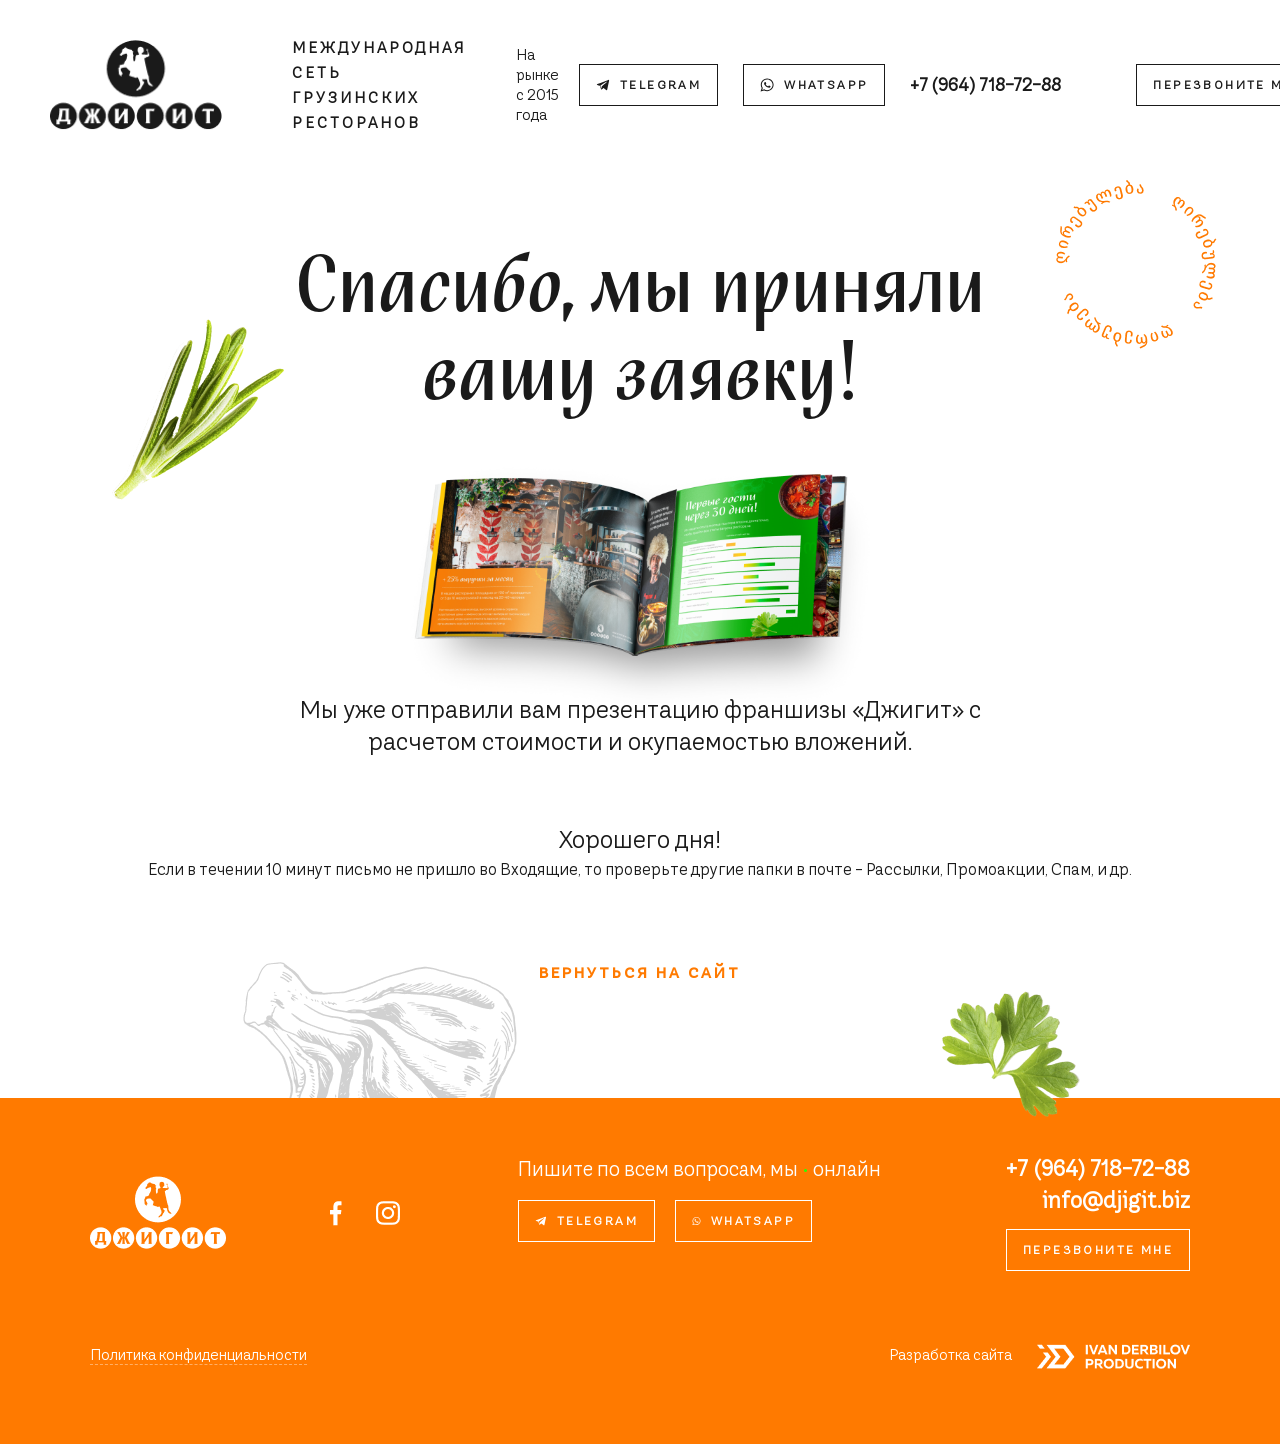
==== commit 75e05426: "21.10.2020 - fixed bugs/change open answers/replace images" ====
--- a/form-presentation-2.html
+++ b/form-presentation-2.html
@@ -53,8 +53,8 @@
                         Whatsapp
                     </a>
 
-                    <a class="phone-number" href="tel:+7 (919) 695-50-01">
-                        +7 (919) 695-50-01
+                    <a class="phone-number" href="tel:+7 (964) 718-72-88">
+                        +7 (964) 718-72-88
                     </a>
                 </div>
 
@@ -123,7 +123,7 @@
                 </div> <!--footer-top__center-->
 
                 <div class="footer-top__right">
-                    <a class="phone-number" href="tel:+7 (919) 695-50-01">+7 (919) 695-50-01</a>
+                    <a class="phone-number" href="tel:+7 (964) 718-72-88">+7 (964) 718-72-88</a>
                     <a class="phone-number" href="mailto:info@djigit.biz">info@djigit.biz</a>
                     <a class="btn-transparent" href="#callback-popup">Перезвоните мне</a>
                 </div>
--- a/css/main.min.css
+++ b/css/main.min.css
@@ -517,9 +517,8 @@
 
 .header {
   height: 115vh;
-  background-size: contain;
+  background-size: cover;
   background-repeat: no-repeat;
-  background-position: 40% 3%;
   padding-top: 35px;
   position: relative;
   z-index: 2;
@@ -1958,6 +1957,7 @@
 }
 
 .graph-slider .slick-dots li button {
+  display: inline-block;
   width: 64px;
   height: 64px;
   border-radius: 50%;
@@ -1973,6 +1973,7 @@
   line-height: 40px;
   text-align: center;
   color: #FF7A00;
+  padding: 0;
 }
 
 .graph-slider .slick-dots li.slick-active button {
@@ -3514,12 +3515,13 @@
   height: 800px;
 }
 
-.reviews-bottom__slider-item {
+.reviews-bottom__slider-img {
+  margin: 0 auto;
   width: 100%;
   height: 800px;
 }
 
-.reviews-bottom__slider-item img {
+.reviews-bottom__slider-img img {
   width: 100%;
   height: 100%;
   -o-object-fit: cover;
@@ -3921,7 +3923,6 @@
 .questions-answer {
   width: 100%;
   display: none;
-  position: absolute;
   top: 88px;
   left: 0;
   font-family: "TTHazelnuts-Regular", sans-serif;
@@ -3929,7 +3930,7 @@
   font-weight: normal;
   font-size: 20px;
   line-height: 32px;
-  padding: 24px;
+  padding-top: 24px;
   z-index: 2;
   background-color: #FBFBFB;
   -webkit-transition: all .5s ease;
@@ -3951,23 +3952,44 @@
           justify-content: space-between;
 }
 
-.questions-answer__item {
-  display: -webkit-box;
-  display: -webkit-flex;
-  display: -ms-flexbox;
-  display: flex;
-  width: 48%;
-}
-
-.questions-answer__item-title {
+.questions-item {
+  display: -webkit-box;
+  display: -webkit-flex;
+  display: -ms-flexbox;
+  display: flex;
+  -webkit-box-orient: vertical;
+  -webkit-box-direction: normal;
+  -webkit-flex-direction: column;
+      -ms-flex-direction: column;
+          flex-direction: column;
+  -webkit-box-align: start;
+  -webkit-align-items: flex-start;
+      -ms-flex-align: start;
+          align-items: flex-start;
+  width: 100%;
+}
+
+.questions-item__top {
+  width: 100%;
+  display: -webkit-box;
+  display: -webkit-flex;
+  display: -ms-flexbox;
+  display: flex;
+  -webkit-box-pack: justify;
+  -webkit-justify-content: space-between;
+      -ms-flex-pack: justify;
+          justify-content: space-between;
+}
+
+.questions-item-title {
   font-weight: bold;
 }
 
-.questions-answer__item-title .normal-font {
-  font-weight: normal;
-}
-
-.questions-answer__item-text {
+.questions-item-title .normal-font {
+  font-weight: normal;
+}
+
+.questions-item-text {
   font-weight: normal;
 }
 
@@ -4617,6 +4639,7 @@
   width: 65px;
   height: 65px;
   border-radius: 50%;
+  overflow: hidden;
 }
 
 .quiz-specialist__photo img {
@@ -4871,6 +4894,10 @@
   color: #A3A3A3;
 }
 
+.quiz-final input[name="client_city"] {
+  padding-top: 42px;
+}
+
 .quiz-final__manager {
   position: absolute;
   top: 0;
@@ -4894,6 +4921,13 @@
 }
 
 .quiz-final__manager__photo {
+  width: 64px;
+  height: 64px;
+  overflow: hidden;
+  border-radius: 50%;
+}
+
+.quiz-final__manager__photo img {
   width: 64px;
   height: 64px;
 }
@@ -7518,6 +7552,12 @@
   }
   .adv-yellow .yellow-left__img {
     width: 80%;
+    height: 112px;
+  }
+  .adv-yellow .yellow-left__img img {
+    height: 112px;
+    -o-object-fit: cover;
+       object-fit: cover;
   }
   .adv-yellow .yellow-left h2 {
     font-size: 30px;
@@ -7958,6 +7998,19 @@
     font-size: 16px;
     line-height: 20px;
   }
+  .quote-img {
+    width: 65px;
+    height: 65px;
+  }
+  .quote-content {
+    -webkit-box-pack: center;
+    -webkit-justify-content: center;
+        -ms-flex-pack: center;
+            justify-content: center;
+  }
+  .quote-content__right {
+    width: 70%;
+  }
   .quote-btn .btn-transparent {
     padding: 20px 40px;
     font-size: 14px;
@@ -8028,6 +8081,12 @@
     text-align: center;
     font-size: 16px;
     line-height: 18px;
+  }
+  .experience-item--leaf:after {
+    width: 100px;
+    height: 100px;
+    right: 50px;
+    background-size: cover;
   }
   .experience-item--leaf-2:before {
     top: -30px;
@@ -8279,8 +8338,7 @@
   }
   .quiz-wrap input[type="text"] {
     background: transparent;
-    color: #000;
-    font-size: 14px;
+    font-size: 16px;
     line-height: 16px;
   }
   .quiz-title {
@@ -8290,6 +8348,13 @@
   .quiz-title__final-text {
     position: relative;
     z-index: 2;
+  }
+  .quiz-title:after {
+    right: -6%;
+    top: -52px;
+    width: 80px;
+    height: 80px;
+    background-size: cover;
   }
   .quiz-numbers {
     margin-top: 0;
@@ -8356,6 +8421,11 @@
   }
   .quiz-bottom:before {
     content: none;
+  }
+  .quiz input[name="client_city"] {
+    padding: 20px;
+    font-size: 16px;
+    line-height: 16px;
   }
   .footer-top {
     -webkit-box-orient: vertical;
